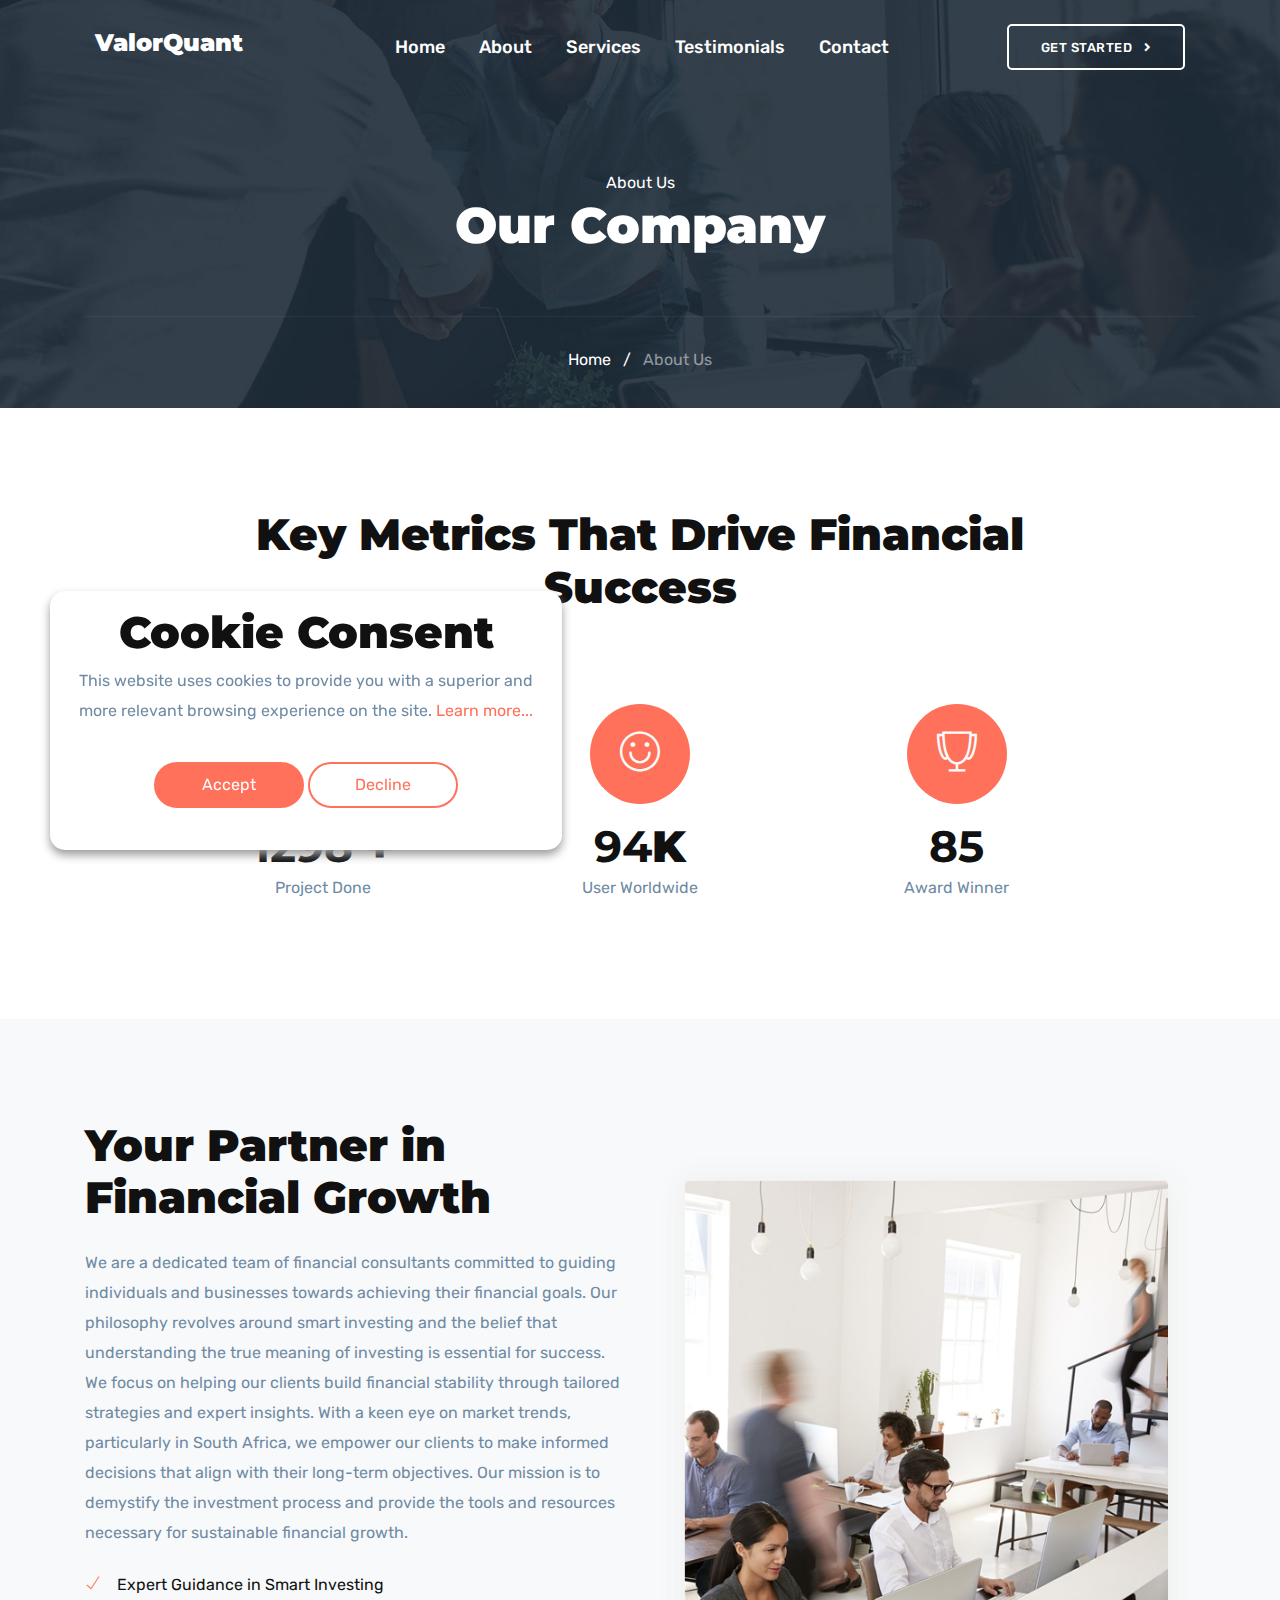
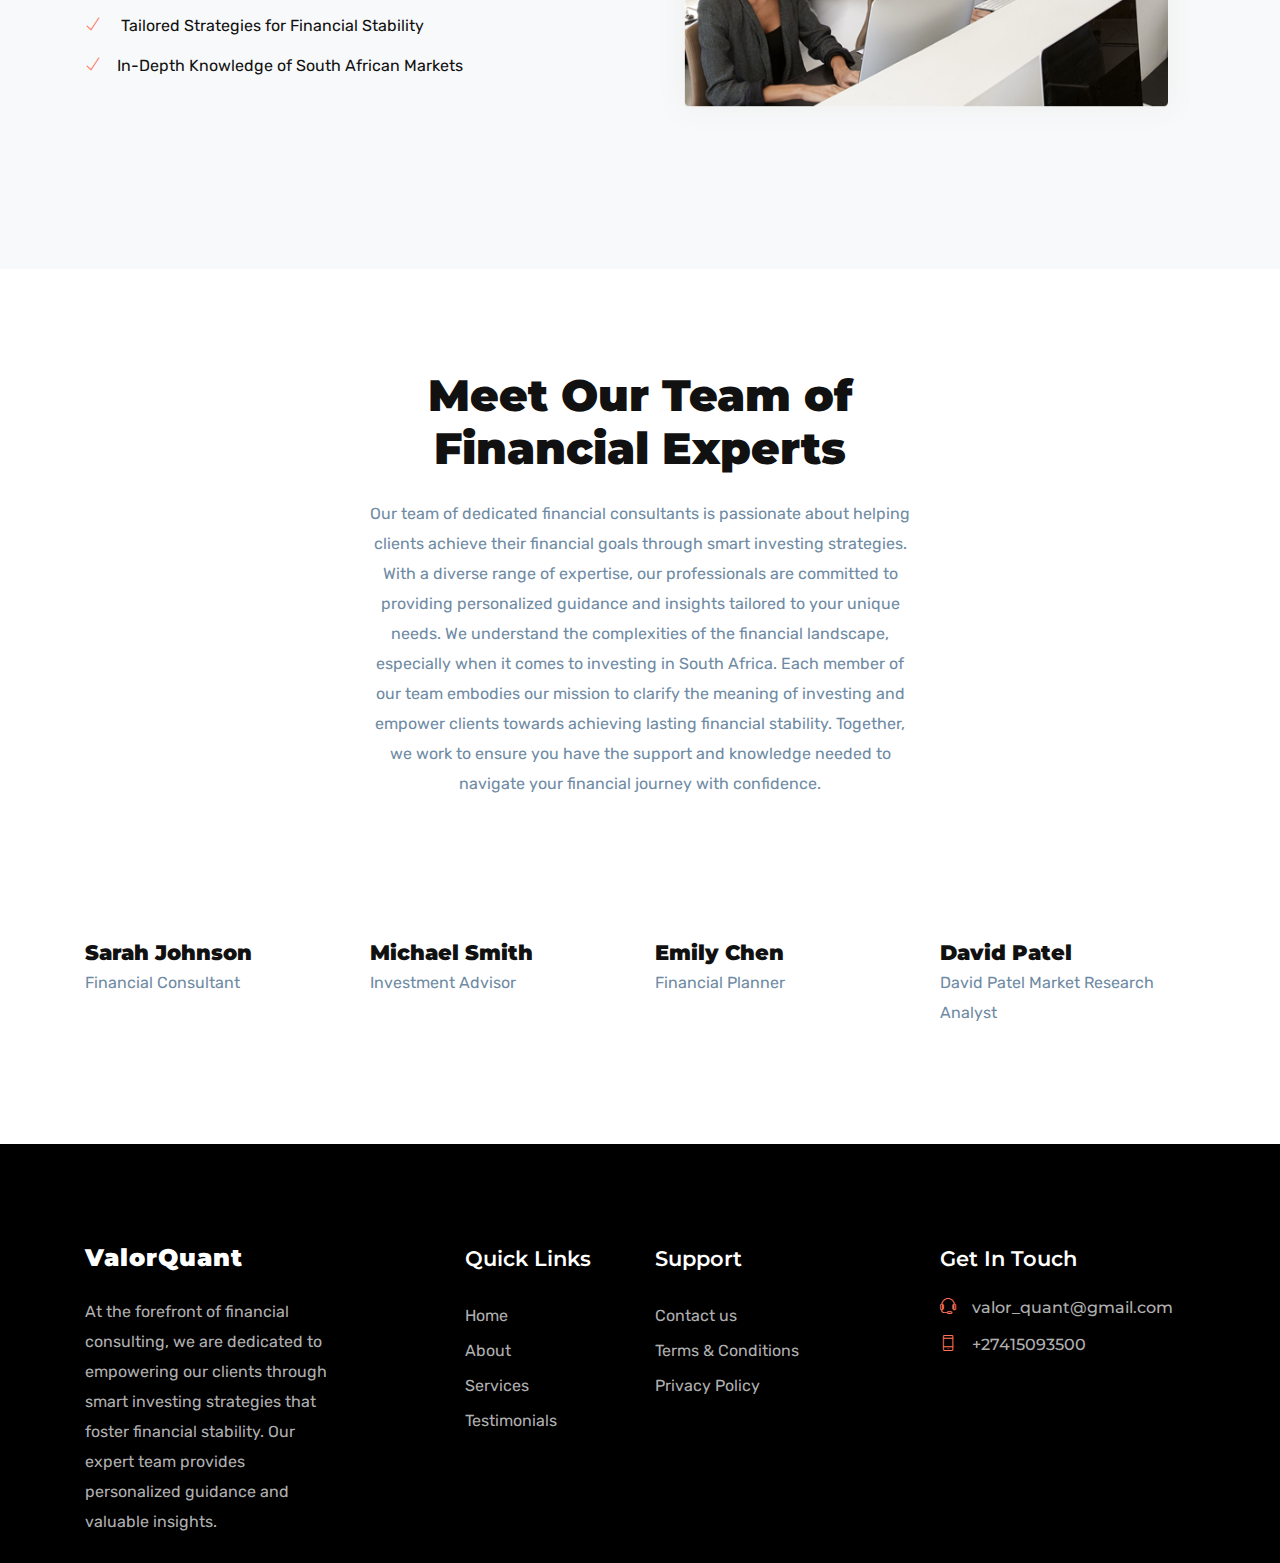
==== about.html @ 730ebcf9 "WIP" ====
<!DOCTYPE html>

<html lang="zxx">
    <head>
        <meta http-equiv="Content-Type" content="text/html; charset=UTF-8" />
        <meta
            name="description"
            content="Orbitor,business,company,agency,modern,bootstrap4,tech,software"
        />
        <meta name="author" content="themefisher.com" />

        <!-- theme meta -->
        <meta name="theme-name" content="orbitor" />

        <title>ValorQuant</title>

        <!-- Favicon -->
        <link
            rel="shortcut icon"
            type="image/x-icon"
            href="/images/favicon.ico"
        />

        <!-- bootstrap.min css -->
        <link rel="stylesheet" href="plugins/bootstrap/css/bootstrap.min.css" />
        <!-- Icon Font Css -->
        <link rel="stylesheet" href="plugins/themify/css/themify-icons.css" />
        <link rel="stylesheet" href="plugins/fontawesome/css/all.css" />
        <link
            rel="stylesheet"
            href="plugins/magnific-popup/dist/magnific-popup.css"
        />
        <link rel="stylesheet" href="plugins/modal-video/modal-video.css" />
        <link rel="stylesheet" href="plugins/animate-css/animate.css" />
        <!-- Slick Slider  CSS -->
        <link rel="stylesheet" href="plugins/slick-carousel/slick/slick.css" />
        <link
            rel="stylesheet"
            href="plugins/slick-carousel/slick/slick-theme.css"
        />

        <!-- Main Stylesheet -->
        <link rel="stylesheet" href="css/style.css" />
    </head>

    <body>
        <nav
            class="navbar navbar-expand-lg py-4 navigation header-padding nav-text-white"
            id="navbar"
        >
            <div class="container-fluid">
                <a class="navbar-brand" href="index.html">
                    <h3 class="text-white">ValorQuant</h3>
                </a>

                <button
                    class="navbar-toggler collapsed"
                    type="button"
                    data-toggle="collapse"
                    data-target="#navbarsExample09"
                    aria-controls="navbarsExample09"
                    aria-expanded="false"
                    aria-label="Toggle navigation"
                >
                    <span class="fa fa-bars"></span>
                </button>

                <div
                    class="collapse navbar-collapse text-center"
                    id="navbarsExample09"
                >
                    <ul class="navbar-nav m-auto">
                        <li class="nav-item active">
                            <a class="nav-link" href="index.html"
                                >Home <span class="sr-only">(current)</span></a
                            >
                        </li>
                        <li class="nav-item">
                            <a class="nav-link" href="about.html">About</a>
                        </li>
                        <li class="nav-item">
                            <a class="nav-link" href="service.html">Services</a>
                        </li>

                        <li class="nav-item">
                            <a class="nav-link" href="testimonials.html"
                                >Testimonials</a
                            >
                        </li>
                        <li class="nav-item">
                            <a class="nav-link" href="contact.html">Contact</a>
                        </li>
                    </ul>

                    <a
                        href="about.html"
                        class="btn btn-solid-white d-none d-lg-block"
                        >Get Started <i class="fa fa-angle-right ml-2"></i
                    ></a>
                </div>
            </div>
        </nav>
        <section class="page-title bg-1">
            <div class="container">
                <div class="row">
                    <div class="col-md-12">
                        <div class="block text-center">
                            <span class="text-white">About Us</span>
                            <h1 class="text-capitalize mb-5 text-lg">
                                Our Company
                            </h1>

                            <ul class="list-inline breadcumb-nav">
                                <li class="list-inline-item">
                                    <a href="index.html" class="text-white"
                                        >Home</a
                                    >
                                </li>
                                <li class="list-inline-item">
                                    <span class="text-white">/</span>
                                </li>
                                <li class="list-inline-item">
                                    <a href="#" class="text-white-50"
                                        >About Us</a
                                    >
                                </li>
                            </ul>
                        </div>
                    </div>
                </div>
            </div>
        </section>

        <section class="section">
            <div class="container">
                <div class="row justify-content-center">
                    <div class="col-lg-10">
                        <div class="heading text-center">
                            <h2>Key Metrics That Drive Financial Success</h2>
                        </div>

                        <div class="row">
                            <div class="col-lg-4 col-md-4 col-sm-6">
                                <div
                                    class="counter-item counter--style text-center mb-5 mb-lg-0"
                                >
                                    <i class="ti-thumb-up"></i>
                                    <h2 class="mb-0 mt-3">
                                        <span
                                            class="counter-stat font-weight-bold"
                                            >1730</span
                                        >
                                        +
                                    </h2>
                                    <p>Project Done</p>
                                </div>
                            </div>
                            <div class="col-lg-4 col-md-4 col-sm-6">
                                <div
                                    class="counter-item counter--style text-center mb-5 mb-lg-0"
                                >
                                    <i class="ti-face-smile"></i>
                                    <h2 class="mb-0 mt-3">
                                        <span
                                            class="counter-stat font-weight-bold"
                                            >125 </span
                                        >K
                                    </h2>
                                    <p>User Worldwide</p>
                                </div>
                            </div>
                            <div class="col-lg-4 col-md-4 col-sm-6">
                                <div
                                    class="counter-item counter--style text-center"
                                >
                                    <i class="ti-cup"></i>
                                    <h2 class="mb-0 mt-3">
                                        <span
                                            class="counter-stat font-weight-bold"
                                            >114</span
                                        >
                                    </h2>
                                    <p>Award Winner</p>
                                </div>
                            </div>
                        </div>
                    </div>
                </div>
            </div>
        </section>

        <section class="video-block section bg-light">
            <div class="container">
                <div class="row align-items-center">
                    <div class="col-lg-6">
                        <div class="heading feature-list">
                            <h2 class="mb-4">
                                Your Partner in Financial Growth
                            </h2>
                            <p>
                                We are a dedicated team of financial consultants
                                committed to guiding individuals and businesses
                                towards achieving their financial goals. Our
                                philosophy revolves around smart investing and
                                the belief that understanding the true meaning
                                of investing is essential for success. We focus
                                on helping our clients build financial stability
                                through tailored strategies and expert insights.
                                With a keen eye on market trends, particularly
                                in South Africa, we empower our clients to make
                                informed decisions that align with their
                                long-term objectives. Our mission is to
                                demystify the investment process and provide the
                                tools and resources necessary for sustainable
                                financial growth.
                            </p>

                            <ul class="list-unstyled mt-4 mb-5">
                                <li>
                                    <i class="ti-check mr-3"></i>Expert Guidance
                                    in Smart Investing
                                </li>
                                <li>
                                    <i class="ti-check mr-3"></i> Tailored
                                    Strategies for Financial Stability
                                </li>
                                <li>
                                    <i class="ti-check mr-3"></i>In-Depth
                                    Knowledge of South African Markets
                                </li>
                            </ul>
                        </div>
                    </div>

                    <div class="col-lg-6">
                        <div class="video-img">
                            <img
                                src="images/about/img-34.png"
                                alt=""
                                class="img-fluid"
                            />
                        </div>
                    </div>
                </div>
            </div>
        </section>

        <section class="section team">
            <div class="container">
                <div class="row justify-content-center">
                    <div class="col-lg-6">
                        <div class="heading text-center mb-50">
                            <h2 class="mb-4">
                                Meet Our Team of Financial Experts
                            </h2>
                            <p>
                                Our team of dedicated financial consultants is
                                passionate about helping clients achieve their
                                financial goals through smart investing
                                strategies. With a diverse range of expertise,
                                our professionals are committed to providing
                                personalized guidance and insights tailored to
                                your unique needs. We understand the
                                complexities of the financial landscape,
                                especially when it comes to investing in South
                                Africa. Each member of our team embodies our
                                mission to clarify the meaning of investing and
                                empower clients towards achieving lasting
                                financial stability. Together, we work to ensure
                                you have the support and knowledge needed to
                                navigate your financial journey with confidence.
                            </p>
                        </div>
                    </div>
                </div>

                <div class="row">
                    <div class="col-lg-3 col-md-6 col-sm-6">
                        <div class="team-block mb-5 mb-lg-0">
                            <img
                                src="images/team/1.jpg"
                                alt=""
                                class="img-fluid w-100"
                            />

                            <h4 class="mt-4 mb-0">Sarah Johnson</h4>
                            <p>Financial Consultant</p>
                        </div>
                    </div>

                    <div class="col-lg-3 col-md-6 col-sm-6">
                        <div class="team-block mb-5 mb-lg-0">
                            <img
                                src="images/team/2.jpg"
                                alt=""
                                class="img-fluid w-100"
                            />

                            <h4 class="mt-4 mb-0">Michael Smith</h4>
                            <p>Investment Advisor</p>
                        </div>
                    </div>

                    <div class="col-lg-3 col-md-6 col-sm-6">
                        <div class="team-block mb-5 mb-lg-0">
                            <img
                                src="images/team/3.jpg"
                                alt=""
                                class="img-fluid w-100"
                            />

                            <h4 class="mt-4 mb-0">Emily Chen</h4>
                            <p>Financial Planner</p>
                        </div>
                    </div>
                    <div class="col-lg-3 col-md-6 col-sm-6">
                        <div class="team-block">
                            <img
                                src="images/team/4.jpg"
                                alt=""
                                class="img-fluid w-100"
                            />

                            <h4 class="mt-4 mb-0">David Patel</h4>
                            <p>David Patel Market Research Analyst</p>
                        </div>
                    </div>
                </div>
            </div>
        </section>

        <!-- footer Start -->
        <footer class="footer section">
            <div class="container">
                <div class="row">
                    <div class="col-lg-3 mr-auto col-sm-6">
                        <div class="widget mb-5 mb-lg-0">
                            <div class="logo mb-4">
                                <h3>ValorQuant</h3>
                            </div>
                            <p>
                                At the forefront of financial consulting, we are
                                dedicated to empowering our clients through
                                smart investing strategies that foster financial
                                stability. Our expert team provides personalized
                                guidance and valuable insights.
                            </p>
                        </div>
                    </div>
                    <div class="col-lg-2 col-md-6 col-sm-6">
                        <div class="widget mb-5 mb-lg-0">
                            <h4 class="text-capitalize mb-4">Quick Links</h4>

                            <ul class="list-unstyled footer-menu lh-35">
                                <li><a href="index.html">Home</a></li>
                                <li><a href="about.html">About</a></li>
                                <li><a href="service.html">Services</a></li>
                                <li>
                                    <a href="testimonials.html"
                                        >Testimonials
                                    </a>
                                </li>
                            </ul>
                        </div>
                    </div>
                    <div class="col-lg-3 col-md-6 col-sm-6">
                        <div class="widget mb-5 mb-lg-0">
                            <h4 class="text-capitalize mb-4">Support</h4>

                            <ul class="list-unstyled footer-menu lh-35">
                                <li>
                                    <a href="contact.html">Contact us</a>
                                </li>
                                <li>
                                    <a href="terms-of-use.html"
                                        >Terms & Conditions</a
                                    >
                                </li>
                                <li>
                                    <a href="privacy-policy.html"
                                        >Privacy Policy</a
                                    >
                                </li>
                            </ul>
                        </div>
                    </div>
                    <div class="col-lg-3 col-md-6 col-sm-6">
                        <div class="widget widget-contact mb-5 mb-lg-0">
                            <h4 class="text-capitalize mb-4">Get in Touch</h4>
                            <h6>
                                <a href="tel:+23-345-67890">
                                    <i class="ti-headphone-alt mr-3"></i
                                    >valor_quant@gmail.com</a
                                >
                            </h6>
                            <h6>
                                <a href="mailto:support@gmail.com">
                                    <i class="ti-mobile mr-3"></i
                                    >+27415093500</a
                                >
                            </h6>
                        </div>
                    </div>
                </div>
            </div>
        </footer>

        <!-- 
Essential Scripts
=====================================-->

        <!-- Cookie banner -->
        <div class="cookie-wrapper show">
            <div>
                <i class="bx bx-cookie"></i>
                <h2 style="text-align: center">Cookie Consent</h2>
            </div>

            <div class="data">
                <p>
                    This website uses cookies to provide you with a superior and
                    more relevant browsing experience on the site.
                    <a href="#">Learn more...</a>
                </p>
            </div>

            <div class="buttons">
                <button class="cookie-button" id="acceptBtn">Accept</button>
                <button class="cookie-button" id="declineBtn">Decline</button>
            </div>
        </div>
        <!-- End Cookie banner -->

        <!-- Main jQuery -->
        <script src="plugins/jquery/jquery.js"></script>
        <script src="js/contact.js"></script>
        <!-- Bootstrap 4.3.2 -->
        <script src="plugins/bootstrap/js/popper.js"></script>
        <script src="plugins/bootstrap/js/bootstrap.min.js"></script>
        <!--  Magnific Popup-->
        <script src="plugins/magnific-popup/dist/jquery.magnific-popup.min.js"></script>
        <!-- Slick Slider -->
        <script src="plugins/slick-carousel/slick/slick.min.js"></script>
        <!-- Counterup -->
        <script src="plugins/counterup/jquery.waypoints.min.js"></script>
        <script src="plugins/counterup/jquery.counterup.min.js"></script>

        <script src="plugins/modal-video/modal-video.js"></script>

        <script src="js/script.js"></script>
        <script src="js/cookiebanner.js"></script>
    </body>
</html>
---- plugins/themify/css/themify-icons.css ----
@font-face {
	font-family: 'themify';
	src:url('../fonts/themify.eot');
	src:url('../fonts/themify.eot?#iefix') format('embedded-opentype'),
		url('../fonts/themify.woff') format('woff'),
		url('../fonts/themify.ttf') format('truetype'),
		url('../fonts/themify.svg') format('svg');
	font-weight: normal;
	font-style: normal;
}

[class^="ti-"], [class*=" ti-"] {
	font-family: 'themify';
	speak: none;
	font-style: normal;
	font-weight: normal;
	font-variant: normal;
	text-transform: none;
	line-height: 1;

	/* Better Font Rendering =========== */
	-webkit-font-smoothing: antialiased;
	-moz-osx-font-smoothing: grayscale;
}

.ti-wand:before {
	content: "\e600";
}
.ti-volume:before {
	content: "\e601";
}
.ti-user:before {
	content: "\e602";
}
.ti-unlock:before {
	content: "\e603";
}
.ti-unlink:before {
	content: "\e604";
}
.ti-trash:before {
	content: "\e605";
}
.ti-thought:before {
	content: "\e606";
}
.ti-target:before {
	content: "\e607";
}
.ti-tag:before {
	content: "\e608";
}
.ti-tablet:before {
	content: "\e609";
}
.ti-star:before {
	content: "\e60a";
}
.ti-spray:before {
	content: "\e60b";
}
.ti-signal:before {
	content: "\e60c";
}
.ti-shopping-cart:before {
	content: "\e60d";
}
.ti-shopping-cart-full:before {
	content: "\e60e";
}
.ti-settings:before {
	content: "\e60f";
}
.ti-search:before {
	content: "\e610";
}
.ti-zoom-in:before {
	content: "\e611";
}
.ti-zoom-out:before {
	content: "\e612";
}
.ti-cut:before {
	content: "\e613";
}
.ti-ruler:before {
	content: "\e614";
}
.ti-ruler-pencil:before {
	content: "\e615";
}
.ti-ruler-alt:before {
	content: "\e616";
}
.ti-bookmark:before {
	content: "\e617";
}
.ti-bookmark-alt:before {
	content: "\e618";
}
.ti-reload:before {
	content: "\e619";
}
.ti-plus:before {
	content: "\e61a";
}
.ti-pin:before {
	content: "\e61b";
}
.ti-pencil:before {
	content: "\e61c";
}
.ti-pencil-alt:before {
	content: "\e61d";
}
.ti-paint-roller:before {
	content: "\e61e";
}
.ti-paint-bucket:before {
	content: "\e61f";
}
.ti-na:before {
	content: "\e620";
}
.ti-mobile:before {
	content: "\e621";
}
.ti-minus:before {
	content: "\e622";
}
.ti-medall:before {
	content: "\e623";
}
.ti-medall-alt:before {
	content: "\e624";
}
.ti-marker:before {
	content: "\e625";
}
.ti-marker-alt:before {
	content: "\e626";
}
.ti-arrow-up:before {
	content: "\e627";
}
.ti-arrow-right:before {
	content: "\e628";
}
.ti-arrow-left:before {
	content: "\e629";
}
.ti-arrow-down:before {
	content: "\e62a";
}
.ti-lock:before {
	content: "\e62b";
}
.ti-location-arrow:before {
	content: "\e62c";
}
.ti-link:before {
	content: "\e62d";
}
.ti-layout:before {
	content: "\e62e";
}
.ti-layers:before {
	content: "\e62f";
}
.ti-layers-alt:before {
	content: "\e630";
}
.ti-key:before {
	content: "\e631";
}
.ti-import:before {
	content: "\e632";
}
.ti-image:before {
	content: "\e633";
}
.ti-heart:before {
	content: "\e634";
}
.ti-heart-broken:before {
	content: "\e635";
}
.ti-hand-stop:before {
	content: "\e636";
}
.ti-hand-open:before {
	content: "\e637";
}
.ti-hand-drag:before {
	content: "\e638";
}
.ti-folder:before {
	content: "\e639";
}
.ti-flag:before {
	content: "\e63a";
}
.ti-flag-alt:before {
	content: "\e63b";
}
.ti-flag-alt-2:before {
	content: "\e63c";
}
.ti-eye:before {
	content: "\e63d";
}
.ti-export:before {
	content: "\e63e";
}
.ti-exchange-vertical:before {
	content: "\e63f";
}
.ti-desktop:before {
	content: "\e640";
}
.ti-cup:before {
	content: "\e641";
}
.ti-crown:before {
	content: "\e642";
}
.ti-comments:before {
	content: "\e643";
}
.ti-comment:before {
	content: "\e644";
}
.ti-comment-alt:before {
	content: "\e645";
}
.ti-close:before {
	content: "\e646";
}
.ti-clip:before {
	content: "\e647";
}
.ti-angle-up:before {
	content: "\e648";
}
.ti-angle-right:before {
	content: "\e649";
}
.ti-angle-left:before {
	content: "\e64a";
}
.ti-angle-down:before {
	content: "\e64b";
}
.ti-check:before {
	content: "\e64c";
}
.ti-check-box:before {
	content: "\e64d";
}
.ti-camera:before {
	content: "\e64e";
}
.ti-announcement:before {
	content: "\e64f";
}
.ti-brush:before {
	content: "\e650";
}
.ti-briefcase:before {
	content: "\e651";
}
.ti-bolt:before {
	content: "\e652";
}
.ti-bolt-alt:before {
	content: "\e653";
}
.ti-blackboard:before {
	content: "\e654";
}
.ti-bag:before {
	content: "\e655";
}
.ti-move:before {
	content: "\e656";
}
.ti-arrows-vertical:before {
	content: "\e657";
}
.ti-arrows-horizontal:before {
	content: "\e658";
}
.ti-fullscreen:before {
	content: "\e659";
}
.ti-arrow-top-right:before {
	content: "\e65a";
}
.ti-arrow-top-left:before {
	content: "\e65b";
}
.ti-arrow-circle-up:before {
	content: "\e65c";
}
.ti-arrow-circle-right:before {
	content: "\e65d";
}
.ti-arrow-circle-left:before {
	content: "\e65e";
}
.ti-arrow-circle-down:before {
	content: "\e65f";
}
.ti-angle-double-up:before {
	content: "\e660";
}
.ti-angle-double-right:before {
	content: "\e661";
}
.ti-angle-double-left:before {
	content: "\e662";
}
.ti-angle-double-down:before {
	content: "\e663";
}
.ti-zip:before {
	content: "\e664";
}
.ti-world:before {
	content: "\e665";
}
.ti-wheelchair:before {
	content: "\e666";
}
.ti-view-list:before {
	content: "\e667";
}
.ti-view-list-alt:before {
	content: "\e668";
}
.ti-view-grid:before {
	content: "\e669";
}
.ti-uppercase:before {
	content: "\e66a";
}
.ti-upload:before {
	content: "\e66b";
}
.ti-underline:before {
	content: "\e66c";
}
.ti-truck:before {
	content: "\e66d";
}
.ti-timer:before {
	content: "\e66e";
}
.ti-ticket:before {
	content: "\e66f";
}
.ti-thumb-up:before {
	content: "\e670";
}
.ti-thumb-down:before {
	content: "\e671";
}
.ti-text:before {
	content: "\e672";
}
.ti-stats-up:before {
	content: "\e673";
}
.ti-stats-down:before {
	content: "\e674";
}
.ti-split-v:before {
	content: "\e675";
}
.ti-split-h:before {
	content: "\e676";
}
.ti-smallcap:before {
	content: "\e677";
}
.ti-shine:before {
	content: "\e678";
}
.ti-shift-right:before {
	content: "\e679";
}
.ti-shift-left:before {
	content: "\e67a";
}
.ti-shield:before {
	content: "\e67b";
}
.ti-notepad:before {
	content: "\e67c";
}
.ti-server:before {
	content: "\e67d";
}
.ti-quote-right:before {
	content: "\e67e";
}
.ti-quote-left:before {
	content: "\e67f";
}
.ti-pulse:before {
	content: "\e680";
}
.ti-printer:before {
	content: "\e681";
}
.ti-power-off:before {
	content: "\e682";
}
.ti-plug:before {
	content: "\e683";
}
.ti-pie-chart:before {
	content: "\e684";
}
.ti-paragraph:before {
	content: "\e685";
}
.ti-panel:before {
	content: "\e686";
}
.ti-package:before {
	content: "\e687";
}
.ti-music:before {
	content: "\e688";
}
.ti-music-alt:before {
	content: "\e689";
}
.ti-mouse:before {
	content: "\e68a";
}
.ti-mouse-alt:before {
	content: "\e68b";
}
.ti-money:before {
	content: "\e68c";
}
.ti-microphone:before {
	content: "\e68d";
}
.ti-menu:before {
	content: "\e68e";
}
.ti-menu-alt:before {
	content: "\e68f";
}
.ti-map:before {
	content: "\e690";
}
.ti-map-alt:before {
	content: "\e691";
}
.ti-loop:before {
	content: "\e692";
}
.ti-location-pin:before {
	content: "\e693";
}
.ti-list:before {
	content: "\e694";
}
.ti-light-bulb:before {
	content: "\e695";
}
.ti-Italic:before {
	content: "\e696";
}
.ti-info:before {
	content: "\e697";
}
.ti-infinite:before {
	content: "\e698";
}
.ti-id-badge:before {
	content: "\e699";
}
.ti-hummer:before {
	content: "\e69a";
}
.ti-home:before {
	content: "\e69b";
}
.ti-help:before {
	content: "\e69c";
}
.ti-headphone:before {
	content: "\e69d";
}
.ti-harddrives:before {
	content: "\e69e";
}
.ti-harddrive:before {
	content: "\e69f";
}
.ti-gift:before {
	content: "\e6a0";
}
.ti-game:before {
	content: "\e6a1";
}
.ti-filter:before {
	content: "\e6a2";
}
.ti-files:before {
	content: "\e6a3";
}
.ti-file:before {
	content: "\e6a4";
}
.ti-eraser:before {
	content: "\e6a5";
}
.ti-envelope:before {
	content: "\e6a6";
}
.ti-download:before {
	content: "\e6a7";
}
.ti-direction:before {
	content: "\e6a8";
}
.ti-direction-alt:before {
	content: "\e6a9";
}
.ti-dashboard:before {
	content: "\e6aa";
}
.ti-control-stop:before {
	content: "\e6ab";
}
.ti-control-shuffle:before {
	content: "\e6ac";
}
.ti-control-play:before {
	content: "\e6ad";
}
.ti-control-pause:before {
	content: "\e6ae";
}
.ti-control-forward:before {
	content: "\e6af";
}
.ti-control-backward:before {
	content: "\e6b0";
}
.ti-cloud:before {
	content: "\e6b1";
}
.ti-cloud-up:before {
	content: "\e6b2";
}
.ti-cloud-down:before {
	content: "\e6b3";
}
.ti-clipboard:before {
	content: "\e6b4";
}
.ti-car:before {
	content: "\e6b5";
}
.ti-calendar:before {
	content: "\e6b6";
}
.ti-book:before {
	content: "\e6b7";
}
.ti-bell:before {
	content: "\e6b8";
}
.ti-basketball:before {
	content: "\e6b9";
}
.ti-bar-chart:before {
	content: "\e6ba";
}
.ti-bar-chart-alt:before {
	content: "\e6bb";
}
.ti-back-right:before {
	content: "\e6bc";
}
.ti-back-left:before {
	content: "\e6bd";
}
.ti-arrows-corner:before {
	content: "\e6be";
}
.ti-archive:before {
	content: "\e6bf";
}
.ti-anchor:before {
	content: "\e6c0";
}
.ti-align-right:before {
	content: "\e6c1";
}
.ti-align-left:before {
	content: "\e6c2";
}
.ti-align-justify:before {
	content: "\e6c3";
}
.ti-align-center:before {
	content: "\e6c4";
}
.ti-alert:before {
	content: "\e6c5";
}
.ti-alarm-clock:before {
	content: "\e6c6";
}
.ti-agenda:before {
	content: "\e6c7";
}
.ti-write:before {
	content: "\e6c8";
}
.ti-window:before {
	content: "\e6c9";
}
.ti-widgetized:before {
	content: "\e6ca";
}
.ti-widget:before {
	content: "\e6cb";
}
.ti-widget-alt:before {
	content: "\e6cc";
}
.ti-wallet:before {
	content: "\e6cd";
}
.ti-video-clapper:before {
	content: "\e6ce";
}
.ti-video-camera:before {
	content: "\e6cf";
}
.ti-vector:before {
	content: "\e6d0";
}
.ti-themify-logo:before {
	content: "\e6d1";
}
.ti-themify-favicon:before {
	content: "\e6d2";
}
.ti-themify-favicon-alt:before {
	content: "\e6d3";
}
.ti-support:before {
	content: "\e6d4";
}
.ti-stamp:before {
	content: "\e6d5";
}
.ti-split-v-alt:before {
	content: "\e6d6";
}
.ti-slice:before {
	content: "\e6d7";
}
.ti-shortcode:before {
	content: "\e6d8";
}
.ti-shift-right-alt:before {
	content: "\e6d9";
}
.ti-shift-left-alt:before {
	content: "\e6da";
}
.ti-ruler-alt-2:before {
	content: "\e6db";
}
.ti-receipt:before {
	content: "\e6dc";
}
.ti-pin2:before {
	content: "\e6dd";
}
.ti-pin-alt:before {
	content: "\e6de";
}
.ti-pencil-alt2:before {
	content: "\e6df";
}
.ti-palette:before {
	content: "\e6e0";
}
.ti-more:before {
	content: "\e6e1";
}
.ti-more-alt:before {
	content: "\e6e2";
}
.ti-microphone-alt:before {
	content: "\e6e3";
}
.ti-magnet:before {
	content: "\e6e4";
}
.ti-line-double:before {
	content: "\e6e5";
}
.ti-line-dotted:before {
	content: "\e6e6";
}
.ti-line-dashed:before {
	content: "\e6e7";
}
.ti-layout-width-full:before {
	content: "\e6e8";
}
.ti-layout-width-default:before {
	content: "\e6e9";
}
.ti-layout-width-default-alt:before {
	content: "\e6ea";
}
.ti-layout-tab:before {
	content: "\e6eb";
}
.ti-layout-tab-window:before {
	content: "\e6ec";
}
.ti-layout-tab-v:before {
	content: "\e6ed";
}
.ti-layout-tab-min:before {
	content: "\e6ee";
}
.ti-layout-slider:before {
	content: "\e6ef";
}
.ti-layout-slider-alt:before {
	content: "\e6f0";
}
.ti-layout-sidebar-right:before {
	content: "\e6f1";
}
.ti-layout-sidebar-none:before {
	content: "\e6f2";
}
.ti-layout-sidebar-left:before {
	content: "\e6f3";
}
.ti-layout-placeholder:before {
	content: "\e6f4";
}
.ti-layout-menu:before {
	content: "\e6f5";
}
.ti-layout-menu-v:before {
	content: "\e6f6";
}
.ti-layout-menu-separated:before {
	content: "\e6f7";
}
.ti-layout-menu-full:before {
	content: "\e6f8";
}
.ti-layout-media-right-alt:before {
	content: "\e6f9";
}
.ti-layout-media-right:before {
	content: "\e6fa";
}
.ti-layout-media-overlay:before {
	content: "\e6fb";
}
.ti-layout-media-overlay-alt:before {
	content: "\e6fc";
}
.ti-layout-media-overlay-alt-2:before {
	content: "\e6fd";
}
.ti-layout-media-left-alt:before {
	content: "\e6fe";
}
.ti-layout-media-left:before {
	content: "\e6ff";
}
.ti-layout-media-center-alt:before {
	content: "\e700";
}
.ti-layout-media-center:before {
	content: "\e701";
}
.ti-layout-list-thumb:before {
	content: "\e702";
}
.ti-layout-list-thumb-alt:before {
	content: "\e703";
}
.ti-layout-list-post:before {
	content: "\e704";
}
.ti-layout-list-large-image:before {
	content: "\e705";
}
.ti-layout-line-solid:before {
	content: "\e706";
}
.ti-layout-grid4:before {
	content: "\e707";
}
.ti-layout-grid3:before {
	content: "\e708";
}
.ti-layout-grid2:before {
	content: "\e709";
}
.ti-layout-grid2-thumb:before {
	content: "\e70a";
}
.ti-layout-cta-right:before {
	content: "\e70b";
}
.ti-layout-cta-left:before {
	content: "\e70c";
}
.ti-layout-cta-center:before {
	content: "\e70d";
}
.ti-layout-cta-btn-right:before {
	content: "\e70e";
}
.ti-layout-cta-btn-left:before {
	content: "\e70f";
}
.ti-layout-column4:before {
	content: "\e710";
}
.ti-layout-column3:before {
	content: "\e711";
}
.ti-layout-column2:before {
	content: "\e712";
}
.ti-layout-accordion-separated:before {
	content: "\e713";
}
.ti-layout-accordion-merged:before {
	content: "\e714";
}
.ti-layout-accordion-list:before {
	content: "\e715";
}
.ti-ink-pen:before {
	content: "\e716";
}
.ti-info-alt:before {
	content: "\e717";
}
.ti-help-alt:before {
	content: "\e718";
}
.ti-headphone-alt:before {
	content: "\e719";
}
.ti-hand-point-up:before {
	content: "\e71a";
}
.ti-hand-point-right:before {
	content: "\e71b";
}
.ti-hand-point-left:before {
	content: "\e71c";
}
.ti-hand-point-down:before {
	content: "\e71d";
}
.ti-gallery:before {
	content: "\e71e";
}
.ti-face-smile:before {
	content: "\e71f";
}
.ti-face-sad:before {
	content: "\e720";
}
.ti-credit-card:before {
	content: "\e721";
}
.ti-control-skip-forward:before {
	content: "\e722";
}
.ti-control-skip-backward:before {
	content: "\e723";
}
.ti-control-record:before {
	content: "\e724";
}
.ti-control-eject:before {
	content: "\e725";
}
.ti-comments-smiley:before {
	content: "\e726";
}
.ti-brush-alt:before {
	content: "\e727";
}
.ti-youtube:before {
	content: "\e728";
}
.ti-vimeo:before {
	content: "\e729";
}
.ti-twitter:before {
	content: "\e72a";
}
.ti-time:before {
	content: "\e72b";
}
.ti-tumblr:before {
	content: "\e72c";
}
.ti-skype:before {
	content: "\e72d";
}
.ti-share:before {
	content: "\e72e";
}
.ti-share-alt:before {
	content: "\e72f";
}
.ti-rocket:before {
	content: "\e730";
}
.ti-pinterest:before {
	content: "\e731";
}
.ti-new-window:before {
	content: "\e732";
}
.ti-microsoft:before {
	content: "\e733";
}
.ti-list-ol:before {
	content: "\e734";
}
.ti-linkedin:before {
	content: "\e735";
}
.ti-layout-sidebar-2:before {
	content: "\e736";
}
.ti-layout-grid4-alt:before {
	content: "\e737";
}
.ti-layout-grid3-alt:before {
	content: "\e738";
}
.ti-layout-grid2-alt:before {
	content: "\e739";
}
.ti-layout-column4-alt:before {
	content: "\e73a";
}
.ti-layout-column3-alt:before {
	content: "\e73b";
}
.ti-layout-column2-alt:before {
	content: "\e73c";
}
.ti-instagram:before {
	content: "\e73d";
}
.ti-google:before {
	content: "\e73e";
}
.ti-github:before {
	content: "\e73f";
}
.ti-flickr:before {
	content: "\e740";
}
.ti-facebook:before {
	content: "\e741";
}
.ti-dropbox:before {
	content: "\e742";
}
.ti-dribbble:before {
	content: "\e743";
}
.ti-apple:before {
	content: "\e744";
}
.ti-android:before {
	content: "\e745";
}
.ti-save:before {
	content: "\e746";
}
.ti-save-alt:before {
	content: "\e747";
}
.ti-yahoo:before {
	content: "\e748";
}
.ti-wordpress:before {
	content: "\e749";
}
.ti-vimeo-alt:before {
	content: "\e74a";
}
.ti-twitter-alt:before {
	content: "\e74b";
}
.ti-tumblr-alt:before {
	content: "\e74c";
}
.ti-trello:before {
	content: "\e74d";
}
.ti-stack-overflow:before {
	content: "\e74e";
}
.ti-soundcloud:before {
	content: "\e74f";
}
.ti-sharethis:before {
	content: "\e750";
}
.ti-sharethis-alt:before {
	content: "\e751";
}
.ti-reddit:before {
	content: "\e752";
}
.ti-pinterest-alt:before {
	content: "\e753";
}
.ti-microsoft-alt:before {
	content: "\e754";
}
.ti-linux:before {
	content: "\e755";
}
.ti-jsfiddle:before {
	content: "\e756";
}
.ti-joomla:before {
	content: "\e757";
}
.ti-html5:before {
	content: "\e758";
}
.ti-flickr-alt:before {
	content: "\e759";
}
.ti-email:before {
	content: "\e75a";
}
.ti-drupal:before {
	content: "\e75b";
}
.ti-dropbox-alt:before {
	content: "\e75c";
}
.ti-css3:before {
	content: "\e75d";
}
.ti-rss:before {
	content: "\e75e";
}
.ti-rss-alt:before {
	content: "\e75f";
}
---- plugins/fontawesome/css/all.css ----
.fa,
.fas,
.far,
.fal,
.fab {
  -moz-osx-font-smoothing: grayscale;
  -webkit-font-smoothing: antialiased;
  display: inline-block;
  font-style: normal;
  font-variant: normal;
  text-rendering: auto;
  line-height: 1; }

.fa-lg {
  font-size: 1.33333em;
  line-height: 0.75em;
  vertical-align: -.0667em; }

.fa-xs {
  font-size: .75em; }

.fa-sm {
  font-size: .875em; }

.fa-1x {
  font-size: 1em; }

.fa-2x {
  font-size: 2em; }

.fa-3x {
  font-size: 3em; }

.fa-4x {
  font-size: 4em; }

.fa-5x {
  font-size: 5em; }

.fa-6x {
  font-size: 6em; }

.fa-7x {
  font-size: 7em; }

.fa-8x {
  font-size: 8em; }

.fa-9x {
  font-size: 9em; }

.fa-10x {
  font-size: 10em; }

.fa-fw {
  text-align: center;
  width: 1.25em; }

.fa-ul {
  list-style-type: none;
  margin-left: 2.5em;
  padding-left: 0; }
  .fa-ul > li {
    position: relative; }

.fa-li {
  left: -2em;
  position: absolute;
  text-align: center;
  width: 2em;
  line-height: inherit; }

.fa-border {
  border: solid 0.08em #eee;
  border-radius: .1em;
  padding: .2em .25em .15em; }

.fa-pull-left {
  float: left; }

.fa-pull-right {
  float: right; }

.fa.fa-pull-left,
.fas.fa-pull-left,
.far.fa-pull-left,
.fal.fa-pull-left,
.fab.fa-pull-left {
  margin-right: .3em; }

.fa.fa-pull-right,
.fas.fa-pull-right,
.far.fa-pull-right,
.fal.fa-pull-right,
.fab.fa-pull-right {
  margin-left: .3em; }

.fa-spin {
  -webkit-animation: fa-spin 2s infinite linear;
          animation: fa-spin 2s infinite linear; }

.fa-pulse {
  -webkit-animation: fa-spin 1s infinite steps(8);
          animation: fa-spin 1s infinite steps(8); }

@-webkit-keyframes fa-spin {
  0% {
    -webkit-transform: rotate(0deg);
            transform: rotate(0deg); }
  100% {
    -webkit-transform: rotate(360deg);
            transform: rotate(360deg); } }

@keyframes fa-spin {
  0% {
    -webkit-transform: rotate(0deg);
            transform: rotate(0deg); }
  100% {
    -webkit-transform: rotate(360deg);
            transform: rotate(360deg); } }

.fa-rotate-90 {
  -ms-filter: "progid:DXImageTransform.Microsoft.BasicImage(rotation=1)";
  -webkit-transform: rotate(90deg);
          transform: rotate(90deg); }

.fa-rotate-180 {
  -ms-filter: "progid:DXImageTransform.Microsoft.BasicImage(rotation=2)";
  -webkit-transform: rotate(180deg);
          transform: rotate(180deg); }

.fa-rotate-270 {
  -ms-filter: "progid:DXImageTransform.Microsoft.BasicImage(rotation=3)";
  -webkit-transform: rotate(270deg);
          transform: rotate(270deg); }

.fa-flip-horizontal {
  -ms-filter: "progid:DXImageTransform.Microsoft.BasicImage(rotation=0, mirror=1)";
  -webkit-transform: scale(-1, 1);
          transform: scale(-1, 1); }

.fa-flip-vertical {
  -ms-filter: "progid:DXImageTransform.Microsoft.BasicImage(rotation=2, mirror=1)";
  -webkit-transform: scale(1, -1);
          transform: scale(1, -1); }

.fa-flip-both, .fa-flip-horizontal.fa-flip-vertical {
  -ms-filter: "progid:DXImageTransform.Microsoft.BasicImage(rotation=2, mirror=1)";
  -webkit-transform: scale(-1, -1);
          transform: scale(-1, -1); }

:root .fa-rotate-90,
:root .fa-rotate-180,
:root .fa-rotate-270,
:root .fa-flip-horizontal,
:root .fa-flip-vertical,
:root .fa-flip-both {
  -webkit-filter: none;
          filter: none; }

.fa-stack {
  display: inline-block;
  height: 2em;
  line-height: 2em;
  position: relative;
  vertical-align: middle;
  width: 2.5em; }

.fa-stack-1x,
.fa-stack-2x {
  left: 0;
  position: absolute;
  text-align: center;
  width: 100%; }

.fa-stack-1x {
  line-height: inherit; }

.fa-stack-2x {
  font-size: 2em; }

.fa-inverse {
  color: #fff; }

/* Font Awesome uses the Unicode Private Use Area (PUA) to ensure screen
readers do not read off random characters that represent icons */
.fa-500px:before {
  content: "\f26e"; }

.fa-accessible-icon:before {
  content: "\f368"; }

.fa-accusoft:before {
  content: "\f369"; }

.fa-acquisitions-incorporated:before {
  content: "\f6af"; }

.fa-ad:before {
  content: "\f641"; }

.fa-address-book:before {
  content: "\f2b9"; }

.fa-address-card:before {
  content: "\f2bb"; }

.fa-adjust:before {
  content: "\f042"; }

.fa-adn:before {
  content: "\f170"; }

.fa-adobe:before {
  content: "\f778"; }

.fa-adversal:before {
  content: "\f36a"; }

.fa-affiliatetheme:before {
  content: "\f36b"; }

.fa-air-freshener:before {
  content: "\f5d0"; }

.fa-algolia:before {
  content: "\f36c"; }

.fa-align-center:before {
  content: "\f037"; }

.fa-align-justify:before {
  content: "\f039"; }

.fa-align-left:before {
  content: "\f036"; }

.fa-align-right:before {
  content: "\f038"; }

.fa-alipay:before {
  content: "\f642"; }

.fa-allergies:before {
  content: "\f461"; }

.fa-amazon:before {
  content: "\f270"; }

.fa-amazon-pay:before {
  content: "\f42c"; }

.fa-ambulance:before {
  content: "\f0f9"; }

.fa-american-sign-language-interpreting:before {
  content: "\f2a3"; }

.fa-amilia:before {
  content: "\f36d"; }

.fa-anchor:before {
  content: "\f13d"; }

.fa-android:before {
  content: "\f17b"; }

.fa-angellist:before {
  content: "\f209"; }

.fa-angle-double-down:before {
  content: "\f103"; }

.fa-angle-double-left:before {
  content: "\f100"; }

.fa-angle-double-right:before {
  content: "\f101"; }

.fa-angle-double-up:before {
  content: "\f102"; }

.fa-angle-down:before {
  content: "\f107"; }

.fa-angle-left:before {
  content: "\f104"; }

.fa-angle-right:before {
  content: "\f105"; }

.fa-angle-up:before {
  content: "\f106"; }

.fa-angry:before {
  content: "\f556"; }

.fa-angrycreative:before {
  content: "\f36e"; }

.fa-angular:before {
  content: "\f420"; }

.fa-ankh:before {
  content: "\f644"; }

.fa-app-store:before {
  content: "\f36f"; }

.fa-app-store-ios:before {
  content: "\f370"; }

.fa-apper:before {
  content: "\f371"; }

.fa-apple:before {
  content: "\f179"; }

.fa-apple-alt:before {
  content: "\f5d1"; }

.fa-apple-pay:before {
  content: "\f415"; }

.fa-archive:before {
  content: "\f187"; }

.fa-archway:before {
  content: "\f557"; }

.fa-arrow-alt-circle-down:before {
  content: "\f358"; }

.fa-arrow-alt-circle-left:before {
  content: "\f359"; }

.fa-arrow-alt-circle-right:before {
  content: "\f35a"; }

.fa-arrow-alt-circle-up:before {
  content: "\f35b"; }

.fa-arrow-circle-down:before {
  content: "\f0ab"; }

.fa-arrow-circle-left:before {
  content: "\f0a8"; }

.fa-arrow-circle-right:before {
  content: "\f0a9"; }

.fa-arrow-circle-up:before {
  content: "\f0aa"; }

.fa-arrow-down:before {
  content: "\f063"; }

.fa-arrow-left:before {
  content: "\f060"; }

.fa-arrow-right:before {
  content: "\f061"; }

.fa-arrow-up:before {
  content: "\f062"; }

.fa-arrows-alt:before {
  content: "\f0b2"; }

.fa-arrows-alt-h:before {
  content: "\f337"; }

.fa-arrows-alt-v:before {
  content: "\f338"; }

.fa-artstation:before {
  content: "\f77a"; }

.fa-assistive-listening-systems:before {
  content: "\f2a2"; }

.fa-asterisk:before {
  content: "\f069"; }

.fa-asymmetrik:before {
  content: "\f372"; }

.fa-at:before {
  content: "\f1fa"; }

.fa-atlas:before {
  content: "\f558"; }

.fa-atlassian:before {
  content: "\f77b"; }

.fa-atom:before {
  content: "\f5d2"; }

.fa-audible:before {
  content: "\f373"; }

.fa-audio-description:before {
  content: "\f29e"; }

.fa-autoprefixer:before {
  content: "\f41c"; }

.fa-avianex:before {
  content: "\f374"; }

.fa-aviato:before {
  content: "\f421"; }

.fa-award:before {
  content: "\f559"; }

.fa-aws:before {
  content: "\f375"; }

.fa-baby:before {
  content: "\f77c"; }

.fa-baby-carriage:before {
  content: "\f77d"; }

.fa-backspace:before {
  content: "\f55a"; }

.fa-backward:before {
  content: "\f04a"; }

.fa-bacon:before {
  content: "\f7e5"; }

.fa-balance-scale:before {
  content: "\f24e"; }

.fa-ban:before {
  content: "\f05e"; }

.fa-band-aid:before {
  content: "\f462"; }

.fa-bandcamp:before {
  content: "\f2d5"; }

.fa-barcode:before {
  content: "\f02a"; }

.fa-bars:before {
  content: "\f0c9"; }

.fa-baseball-ball:before {
  content: "\f433"; }

.fa-basketball-ball:before {
  content: "\f434"; }

.fa-bath:before {
  content: "\f2cd"; }

.fa-battery-empty:before {
  content: "\f244"; }

.fa-battery-full:before {
  content: "\f240"; }

.fa-battery-half:before {
  content: "\f242"; }

.fa-battery-quarter:before {
  content: "\f243"; }

.fa-battery-three-quarters:before {
  content: "\f241"; }

.fa-bed:before {
  content: "\f236"; }

.fa-beer:before {
  content: "\f0fc"; }

.fa-behance:before {
  content: "\f1b4"; }

.fa-behance-square:before {
  content: "\f1b5"; }

.fa-bell:before {
  content: "\f0f3"; }

.fa-bell-slash:before {
  content: "\f1f6"; }

.fa-bezier-curve:before {
  content: "\f55b"; }

.fa-bible:before {
  content: "\f647"; }

.fa-bicycle:before {
  content: "\f206"; }

.fa-bimobject:before {
  content: "\f378"; }

.fa-binoculars:before {
  content: "\f1e5"; }

.fa-biohazard:before {
  content: "\f780"; }

.fa-birthday-cake:before {
  content: "\f1fd"; }

.fa-bitbucket:before {
  content: "\f171"; }

.fa-bitcoin:before {
  content: "\f379"; }

.fa-bity:before {
  content: "\f37a"; }

.fa-black-tie:before {
  content: "\f27e"; }

.fa-blackberry:before {
  content: "\f37b"; }

.fa-blender:before {
  content: "\f517"; }

.fa-blender-phone:before {
  content: "\f6b6"; }

.fa-blind:before {
  content: "\f29d"; }

.fa-blog:before {
  content: "\f781"; }

.fa-blogger:before {
  content: "\f37c"; }

.fa-blogger-b:before {
  content: "\f37d"; }

.fa-bluetooth:before {
  content: "\f293"; }

.fa-bluetooth-b:before {
  content: "\f294"; }

.fa-bold:before {
  content: "\f032"; }

.fa-bolt:before {
  content: "\f0e7"; }

.fa-bomb:before {
  content: "\f1e2"; }

.fa-bone:before {
  content: "\f5d7"; }

.fa-bong:before {
  content: "\f55c"; }

.fa-book:before {
  content: "\f02d"; }

.fa-book-dead:before {
  content: "\f6b7"; }

.fa-book-medical:before {
  content: "\f7e6"; }

.fa-book-open:before {
  content: "\f518"; }

.fa-book-reader:before {
  content: "\f5da"; }

.fa-bookmark:before {
  content: "\f02e"; }

.fa-bowling-ball:before {
  content: "\f436"; }

.fa-box:before {
  content: "\f466"; }

.fa-box-open:before {
  content: "\f49e"; }

.fa-boxes:before {
  content: "\f468"; }

.fa-braille:before {
  content: "\f2a1"; }

.fa-brain:before {
  content: "\f5dc"; }

.fa-bread-slice:before {
  content: "\f7ec"; }

.fa-briefcase:before {
  content: "\f0b1"; }

.fa-briefcase-medical:before {
  content: "\f469"; }

.fa-broadcast-tower:before {
  content: "\f519"; }

.fa-broom:before {
  content: "\f51a"; }

.fa-brush:before {
  content: "\f55d"; }

.fa-btc:before {
  content: "\f15a"; }

.fa-bug:before {
  content: "\f188"; }

.fa-building:before {
  content: "\f1ad"; }

.fa-bullhorn:before {
  content: "\f0a1"; }

.fa-bullseye:before {
  content: "\f140"; }

.fa-burn:before {
  content: "\f46a"; }

.fa-buromobelexperte:before {
  content: "\f37f"; }

.fa-bus:before {
  content: "\f207"; }

.fa-bus-alt:before {
  content: "\f55e"; }

.fa-business-time:before {
  content: "\f64a"; }

.fa-buysellads:before {
  content: "\f20d"; }

.fa-calculator:before {
  content: "\f1ec"; }

.fa-calendar:before {
  content: "\f133"; }

.fa-calendar-alt:before {
  content: "\f073"; }

.fa-calendar-check:before {
  content: "\f274"; }

.fa-calendar-day:before {
  content: "\f783"; }

.fa-calendar-minus:before {
  content: "\f272"; }

.fa-calendar-plus:before {
  content: "\f271"; }

.fa-calendar-times:before {
  content: "\f273"; }

.fa-calendar-week:before {
  content: "\f784"; }

.fa-camera:before {
  content: "\f030"; }

.fa-camera-retro:before {
  content: "\f083"; }

.fa-campground:before {
  content: "\f6bb"; }

.fa-canadian-maple-leaf:before {
  content: "\f785"; }

.fa-candy-cane:before {
  content: "\f786"; }

.fa-cannabis:before {
  content: "\f55f"; }

.fa-capsules:before {
  content: "\f46b"; }

.fa-car:before {
  content: "\f1b9"; }

.fa-car-alt:before {
  content: "\f5de"; }

.fa-car-battery:before {
  content: "\f5df"; }

.fa-car-crash:before {
  content: "\f5e1"; }

.fa-car-side:before {
  content: "\f5e4"; }

.fa-caret-down:before {
  content: "\f0d7"; }

.fa-caret-left:before {
  content: "\f0d9"; }

.fa-caret-right:before {
  content: "\f0da"; }

.fa-caret-square-down:before {
  content: "\f150"; }

.fa-caret-square-left:before {
  content: "\f191"; }

.fa-caret-square-right:before {
  content: "\f152"; }

.fa-caret-square-up:before {
  content: "\f151"; }

.fa-caret-up:before {
  content: "\f0d8"; }

.fa-carrot:before {
  content: "\f787"; }

.fa-cart-arrow-down:before {
  content: "\f218"; }

.fa-cart-plus:before {
  content: "\f217"; }

.fa-cash-register:before {
  content: "\f788"; }

.fa-cat:before {
  content: "\f6be"; }

.fa-cc-amazon-pay:before {
  content: "\f42d"; }

.fa-cc-amex:before {
  content: "\f1f3"; }

.fa-cc-apple-pay:before {
  content: "\f416"; }

.fa-cc-diners-club:before {
  content: "\f24c"; }

.fa-cc-discover:before {
  content: "\f1f2"; }

.fa-cc-jcb:before {
  content: "\f24b"; }

.fa-cc-mastercard:before {
  content: "\f1f1"; }

.fa-cc-paypal:before {
  content: "\f1f4"; }

.fa-cc-stripe:before {
  content: "\f1f5"; }

.fa-cc-visa:before {
  content: "\f1f0"; }

.fa-centercode:before {
  content: "\f380"; }

.fa-centos:before {
  content: "\f789"; }

.fa-certificate:before {
  content: "\f0a3"; }

.fa-chair:before {
  content: "\f6c0"; }

.fa-chalkboard:before {
  content: "\f51b"; }

.fa-chalkboard-teacher:before {
  content: "\f51c"; }

.fa-charging-station:before {
  content: "\f5e7"; }

.fa-chart-area:before {
  content: "\f1fe"; }

.fa-chart-bar:before {
  content: "\f080"; }

.fa-chart-line:before {
  content: "\f201"; }

.fa-chart-pie:before {
  content: "\f200"; }

.fa-check:before {
  content: "\f00c"; }

.fa-check-circle:before {
  content: "\f058"; }

.fa-check-double:before {
  content: "\f560"; }

.fa-check-square:before {
  content: "\f14a"; }

.fa-cheese:before {
  content: "\f7ef"; }

.fa-chess:before {
  content: "\f439"; }

.fa-chess-bishop:before {
  content: "\f43a"; }

.fa-chess-board:before {
  content: "\f43c"; }

.fa-chess-king:before {
  content: "\f43f"; }

.fa-chess-knight:before {
  content: "\f441"; }

.fa-chess-pawn:before {
  content: "\f443"; }

.fa-chess-queen:before {
  content: "\f445"; }

.fa-chess-rook:before {
  content: "\f447"; }

.fa-chevron-circle-down:before {
  content: "\f13a"; }

.fa-chevron-circle-left:before {
  content: "\f137"; }

.fa-chevron-circle-right:before {
  content: "\f138"; }

.fa-chevron-circle-up:before {
  content: "\f139"; }

.fa-chevron-down:before {
  content: "\f078"; }

.fa-chevron-left:before {
  content: "\f053"; }

.fa-chevron-right:before {
  content: "\f054"; }

.fa-chevron-up:before {
  content: "\f077"; }

.fa-child:before {
  content: "\f1ae"; }

.fa-chrome:before {
  content: "\f268"; }

.fa-church:before {
  content: "\f51d"; }

.fa-circle:before {
  content: "\f111"; }

.fa-circle-notch:before {
  content: "\f1ce"; }

.fa-city:before {
  content: "\f64f"; }

.fa-clinic-medical:before {
  content: "\f7f2"; }

.fa-clipboard:before {
  content: "\f328"; }

.fa-clipboard-check:before {
  content: "\f46c"; }

.fa-clipboard-list:before {
  content: "\f46d"; }

.fa-clock:before {
  content: "\f017"; }

.fa-clone:before {
  content: "\f24d"; }

.fa-closed-captioning:before {
  content: "\f20a"; }

.fa-cloud:before {
  content: "\f0c2"; }

.fa-cloud-download-alt:before {
  content: "\f381"; }

.fa-cloud-meatball:before {
  content: "\f73b"; }

.fa-cloud-moon:before {
  content: "\f6c3"; }

.fa-cloud-moon-rain:before {
  content: "\f73c"; }

.fa-cloud-rain:before {
  content: "\f73d"; }

.fa-cloud-showers-heavy:before {
  content: "\f740"; }

.fa-cloud-sun:before {
  content: "\f6c4"; }

.fa-cloud-sun-rain:before {
  content: "\f743"; }

.fa-cloud-upload-alt:before {
  content: "\f382"; }

.fa-cloudscale:before {
  content: "\f383"; }

.fa-cloudsmith:before {
  content: "\f384"; }

.fa-cloudversify:before {
  content: "\f385"; }

.fa-cocktail:before {
  content: "\f561"; }

.fa-code:before {
  content: "\f121"; }

.fa-code-branch:before {
  content: "\f126"; }

.fa-codepen:before {
  content: "\f1cb"; }

.fa-codiepie:before {
  content: "\f284"; }

.fa-coffee:before {
  content: "\f0f4"; }

.fa-cog:before {
  content: "\f013"; }

.fa-cogs:before {
  content: "\f085"; }

.fa-coins:before {
  content: "\f51e"; }

.fa-columns:before {
  content: "\f0db"; }

.fa-comment:before {
  content: "\f075"; }

.fa-comment-alt:before {
  content: "\f27a"; }

.fa-comment-dollar:before {
  content: "\f651"; }

.fa-comment-dots:before {
  content: "\f4ad"; }

.fa-comment-medical:before {
  content: "\f7f5"; }

.fa-comment-slash:before {
  content: "\f4b3"; }

.fa-comments:before {
  content: "\f086"; }

.fa-comments-dollar:before {
  content: "\f653"; }

.fa-compact-disc:before {
  content: "\f51f"; }

.fa-compass:before {
  content: "\f14e"; }

.fa-compress:before {
  content: "\f066"; }

.fa-compress-arrows-alt:before {
  content: "\f78c"; }

.fa-concierge-bell:before {
  content: "\f562"; }

.fa-confluence:before {
  content: "\f78d"; }

.fa-connectdevelop:before {
  content: "\f20e"; }

.fa-contao:before {
  content: "\f26d"; }

.fa-cookie:before {
  content: "\f563"; }

.fa-cookie-bite:before {
  content: "\f564"; }

.fa-copy:before {
  content: "\f0c5"; }

.fa-copyright:before {
  content: "\f1f9"; }

.fa-couch:before {
  content: "\f4b8"; }

.fa-cpanel:before {
  content: "\f388"; }

.fa-creative-commons:before {
  content: "\f25e"; }

.fa-creative-commons-by:before {
  content: "\f4e7"; }

.fa-creative-commons-nc:before {
  content: "\f4e8"; }

.fa-creative-commons-nc-eu:before {
  content: "\f4e9"; }

.fa-creative-commons-nc-jp:before {
  content: "\f4ea"; }

.fa-creative-commons-nd:before {
  content: "\f4eb"; }

.fa-creative-commons-pd:before {
  content: "\f4ec"; }

.fa-creative-commons-pd-alt:before {
  content: "\f4ed"; }

.fa-creative-commons-remix:before {
  content: "\f4ee"; }

.fa-creative-commons-sa:before {
  content: "\f4ef"; }

.fa-creative-commons-sampling:before {
  content: "\f4f0"; }

.fa-creative-commons-sampling-plus:before {
  content: "\f4f1"; }

.fa-creative-commons-share:before {
  content: "\f4f2"; }

.fa-creative-commons-zero:before {
  content: "\f4f3"; }

.fa-credit-card:before {
  content: "\f09d"; }

.fa-critical-role:before {
  content: "\f6c9"; }

.fa-crop:before {
  content: "\f125"; }

.fa-crop-alt:before {
  content: "\f565"; }

.fa-cross:before {
  content: "\f654"; }

.fa-crosshairs:before {
  content: "\f05b"; }

.fa-crow:before {
  content: "\f520"; }

.fa-crown:before {
  content: "\f521"; }

.fa-crutch:before {
  content: "\f7f7"; }

.fa-css3:before {
  content: "\f13c"; }

.fa-css3-alt:before {
  content: "\f38b"; }

.fa-cube:before {
  content: "\f1b2"; }

.fa-cubes:before {
  content: "\f1b3"; }

.fa-cut:before {
  content: "\f0c4"; }

.fa-cuttlefish:before {
  content: "\f38c"; }

.fa-d-and-d:before {
  content: "\f38d"; }

.fa-d-and-d-beyond:before {
  content: "\f6ca"; }

.fa-dashcube:before {
  content: "\f210"; }

.fa-database:before {
  content: "\f1c0"; }

.fa-deaf:before {
  content: "\f2a4"; }

.fa-delicious:before {
  content: "\f1a5"; }

.fa-democrat:before {
  content: "\f747"; }

.fa-deploydog:before {
  content: "\f38e"; }

.fa-deskpro:before {
  content: "\f38f"; }

.fa-desktop:before {
  content: "\f108"; }

.fa-dev:before {
  content: "\f6cc"; }

.fa-deviantart:before {
  content: "\f1bd"; }

.fa-dharmachakra:before {
  content: "\f655"; }

.fa-dhl:before {
  content: "\f790"; }

.fa-diagnoses:before {
  content: "\f470"; }

.fa-diaspora:before {
  content: "\f791"; }

.fa-dice:before {
  content: "\f522"; }

.fa-dice-d20:before {
  content: "\f6cf"; }

.fa-dice-d6:before {
  content: "\f6d1"; }

.fa-dice-five:before {
  content: "\f523"; }

.fa-dice-four:before {
  content: "\f524"; }

.fa-dice-one:before {
  content: "\f525"; }

.fa-dice-six:before {
  content: "\f526"; }

.fa-dice-three:before {
  content: "\f527"; }

.fa-dice-two:before {
  content: "\f528"; }

.fa-digg:before {
  content: "\f1a6"; }

.fa-digital-ocean:before {
  content: "\f391"; }

.fa-digital-tachograph:before {
  content: "\f566"; }

.fa-directions:before {
  content: "\f5eb"; }

.fa-discord:before {
  content: "\f392"; }

.fa-discourse:before {
  content: "\f393"; }

.fa-divide:before {
  content: "\f529"; }

.fa-dizzy:before {
  content: "\f567"; }

.fa-dna:before {
  content: "\f471"; }

.fa-dochub:before {
  content: "\f394"; }

.fa-docker:before {
  content: "\f395"; }

.fa-dog:before {
  content: "\f6d3"; }

.fa-dollar-sign:before {
  content: "\f155"; }

.fa-dolly:before {
  content: "\f472"; }

.fa-dolly-flatbed:before {
  content: "\f474"; }

.fa-donate:before {
  content: "\f4b9"; }

.fa-door-closed:before {
  content: "\f52a"; }

.fa-door-open:before {
  content: "\f52b"; }

.fa-dot-circle:before {
  content: "\f192"; }

.fa-dove:before {
  content: "\f4ba"; }

.fa-download:before {
  content: "\f019"; }

.fa-draft2digital:before {
  content: "\f396"; }

.fa-drafting-compass:before {
  content: "\f568"; }

.fa-dragon:before {
  content: "\f6d5"; }

.fa-draw-polygon:before {
  content: "\f5ee"; }

.fa-dribbble:before {
  content: "\f17d"; }

.fa-dribbble-square:before {
  content: "\f397"; }

.fa-dropbox:before {
  content: "\f16b"; }

.fa-drum:before {
  content: "\f569"; }

.fa-drum-steelpan:before {
  content: "\f56a"; }

.fa-drumstick-bite:before {
  content: "\f6d7"; }

.fa-drupal:before {
  content: "\f1a9"; }

.fa-dumbbell:before {
  content: "\f44b"; }

.fa-dumpster:before {
  content: "\f793"; }

.fa-dumpster-fire:before {
  content: "\f794"; }

.fa-dungeon:before {
  content: "\f6d9"; }

.fa-dyalog:before {
  content: "\f399"; }

.fa-earlybirds:before {
  content: "\f39a"; }

.fa-ebay:before {
  content: "\f4f4"; }

.fa-edge:before {
  content: "\f282"; }

.fa-edit:before {
  content: "\f044"; }

.fa-egg:before {
  content: "\f7fb"; }

.fa-eject:before {
  content: "\f052"; }

.fa-elementor:before {
  content: "\f430"; }

.fa-ellipsis-h:before {
  content: "\f141"; }

.fa-ellipsis-v:before {
  content: "\f142"; }

.fa-ello:before {
  content: "\f5f1"; }

.fa-ember:before {
  content: "\f423"; }

.fa-empire:before {
  content: "\f1d1"; }

.fa-envelope:before {
  content: "\f0e0"; }

.fa-envelope-open:before {
  content: "\f2b6"; }

.fa-envelope-open-text:before {
  content: "\f658"; }

.fa-envelope-square:before {
  content: "\f199"; }

.fa-envira:before {
  content: "\f299"; }

.fa-equals:before {
  content: "\f52c"; }

.fa-eraser:before {
  content: "\f12d"; }

.fa-erlang:before {
  content: "\f39d"; }

.fa-ethereum:before {
  content: "\f42e"; }

.fa-ethernet:before {
  content: "\f796"; }

.fa-etsy:before {
  content: "\f2d7"; }

.fa-euro-sign:before {
  content: "\f153"; }

.fa-exchange-alt:before {
  content: "\f362"; }

.fa-exclamation:before {
  content: "\f12a"; }

.fa-exclamation-circle:before {
  content: "\f06a"; }

.fa-exclamation-triangle:before {
  content: "\f071"; }

.fa-expand:before {
  content: "\f065"; }

.fa-expand-arrows-alt:before {
  content: "\f31e"; }

.fa-expeditedssl:before {
  content: "\f23e"; }

.fa-external-link-alt:before {
  content: "\f35d"; }

.fa-external-link-square-alt:before {
  content: "\f360"; }

.fa-eye:before {
  content: "\f06e"; }

.fa-eye-dropper:before {
  content: "\f1fb"; }

.fa-eye-slash:before {
  content: "\f070"; }

.fa-facebook:before {
  content: "\f09a"; }

.fa-facebook-f:before {
  content: "\f39e"; }

.fa-facebook-messenger:before {
  content: "\f39f"; }

.fa-facebook-square:before {
  content: "\f082"; }

.fa-fantasy-flight-games:before {
  content: "\f6dc"; }

.fa-fast-backward:before {
  content: "\f049"; }

.fa-fast-forward:before {
  content: "\f050"; }

.fa-fax:before {
  content: "\f1ac"; }

.fa-feather:before {
  content: "\f52d"; }

.fa-feather-alt:before {
  content: "\f56b"; }

.fa-fedex:before {
  content: "\f797"; }

.fa-fedora:before {
  content: "\f798"; }

.fa-female:before {
  content: "\f182"; }

.fa-fighter-jet:before {
  content: "\f0fb"; }

.fa-figma:before {
  content: "\f799"; }

.fa-file:before {
  content: "\f15b"; }

.fa-file-alt:before {
  content: "\f15c"; }

.fa-file-archive:before {
  content: "\f1c6"; }

.fa-file-audio:before {
  content: "\f1c7"; }

.fa-file-code:before {
  content: "\f1c9"; }

.fa-file-contract:before {
  content: "\f56c"; }

.fa-file-csv:before {
  content: "\f6dd"; }

.fa-file-download:before {
  content: "\f56d"; }

.fa-file-excel:before {
  content: "\f1c3"; }

.fa-file-export:before {
  content: "\f56e"; }

.fa-file-image:before {
  content: "\f1c5"; }

.fa-file-import:before {
  content: "\f56f"; }

.fa-file-invoice:before {
  content: "\f570"; }

.fa-file-invoice-dollar:before {
  content: "\f571"; }

.fa-file-medical:before {
  content: "\f477"; }

.fa-file-medical-alt:before {
  content: "\f478"; }

.fa-file-pdf:before {
  content: "\f1c1"; }

.fa-file-powerpoint:before {
  content: "\f1c4"; }

.fa-file-prescription:before {
  content: "\f572"; }

.fa-file-signature:before {
  content: "\f573"; }

.fa-file-upload:before {
  content: "\f574"; }

.fa-file-video:before {
  content: "\f1c8"; }

.fa-file-word:before {
  content: "\f1c2"; }

.fa-fill:before {
  content: "\f575"; }

.fa-fill-drip:before {
  content: "\f576"; }

.fa-film:before {
  content: "\f008"; }

.fa-filter:before {
  content: "\f0b0"; }

.fa-fingerprint:before {
  content: "\f577"; }

.fa-fire:before {
  content: "\f06d"; }

.fa-fire-alt:before {
  content: "\f7e4"; }

.fa-fire-extinguisher:before {
  content: "\f134"; }

.fa-firefox:before {
  content: "\f269"; }

.fa-first-aid:before {
  content: "\f479"; }

.fa-first-order:before {
  content: "\f2b0"; }

.fa-first-order-alt:before {
  content: "\f50a"; }

.fa-firstdraft:before {
  content: "\f3a1"; }

.fa-fish:before {
  content: "\f578"; }

.fa-fist-raised:before {
  content: "\f6de"; }

.fa-flag:before {
  content: "\f024"; }

.fa-flag-checkered:before {
  content: "\f11e"; }

.fa-flag-usa:before {
  content: "\f74d"; }

.fa-flask:before {
  content: "\f0c3"; }

.fa-flickr:before {
  content: "\f16e"; }

.fa-flipboard:before {
  content: "\f44d"; }

.fa-flushed:before {
  content: "\f579"; }

.fa-fly:before {
  content: "\f417"; }

.fa-folder:before {
  content: "\f07b"; }

.fa-folder-minus:before {
  content: "\f65d"; }

.fa-folder-open:before {
  content: "\f07c"; }

.fa-folder-plus:before {
  content: "\f65e"; }

.fa-font:before {
  content: "\f031"; }

.fa-font-awesome:before {
  content: "\f2b4"; }

.fa-font-awesome-alt:before {
  content: "\f35c"; }

.fa-font-awesome-flag:before {
  content: "\f425"; }

.fa-font-awesome-logo-full:before {
  content: "\f4e6"; }

.fa-fonticons:before {
  content: "\f280"; }

.fa-fonticons-fi:before {
  content: "\f3a2"; }

.fa-football-ball:before {
  content: "\f44e"; }

.fa-fort-awesome:before {
  content: "\f286"; }

.fa-fort-awesome-alt:before {
  content: "\f3a3"; }

.fa-forumbee:before {
  content: "\f211"; }

.fa-forward:before {
  content: "\f04e"; }

.fa-foursquare:before {
  content: "\f180"; }

.fa-free-code-camp:before {
  content: "\f2c5"; }

.fa-freebsd:before {
  content: "\f3a4"; }

.fa-frog:before {
  content: "\f52e"; }

.fa-frown:before {
  content: "\f119"; }

.fa-frown-open:before {
  content: "\f57a"; }

.fa-fulcrum:before {
  content: "\f50b"; }

.fa-funnel-dollar:before {
  content: "\f662"; }

.fa-futbol:before {
  content: "\f1e3"; }

.fa-galactic-republic:before {
  content: "\f50c"; }

.fa-galactic-senate:before {
  content: "\f50d"; }

.fa-gamepad:before {
  content: "\f11b"; }

.fa-gas-pump:before {
  content: "\f52f"; }

.fa-gavel:before {
  content: "\f0e3"; }

.fa-gem:before {
  content: "\f3a5"; }

.fa-genderless:before {
  content: "\f22d"; }

.fa-get-pocket:before {
  content: "\f265"; }

.fa-gg:before {
  content: "\f260"; }

.fa-gg-circle:before {
  content: "\f261"; }

.fa-ghost:before {
  content: "\f6e2"; }

.fa-gift:before {
  content: "\f06b"; }

.fa-gifts:before {
  content: "\f79c"; }

.fa-git:before {
  content: "\f1d3"; }

.fa-git-square:before {
  content: "\f1d2"; }

.fa-github:before {
  content: "\f09b"; }

.fa-github-alt:before {
  content: "\f113"; }

.fa-github-square:before {
  content: "\f092"; }

.fa-gitkraken:before {
  content: "\f3a6"; }

.fa-gitlab:before {
  content: "\f296"; }

.fa-gitter:before {
  content: "\f426"; }

.fa-glass-cheers:before {
  content: "\f79f"; }

.fa-glass-martini:before {
  content: "\f000"; }

.fa-glass-martini-alt:before {
  content: "\f57b"; }

.fa-glass-whiskey:before {
  content: "\f7a0"; }

.fa-glasses:before {
  content: "\f530"; }

.fa-glide:before {
  content: "\f2a5"; }

.fa-glide-g:before {
  content: "\f2a6"; }

.fa-globe:before {
  content: "\f0ac"; }

.fa-globe-africa:before {
  content: "\f57c"; }

.fa-globe-americas:before {
  content: "\f57d"; }

.fa-globe-asia:before {
  content: "\f57e"; }

.fa-globe-europe:before {
  content: "\f7a2"; }

.fa-gofore:before {
  content: "\f3a7"; }

.fa-golf-ball:before {
  content: "\f450"; }

.fa-goodreads:before {
  content: "\f3a8"; }

.fa-goodreads-g:before {
  content: "\f3a9"; }

.fa-google:before {
  content: "\f1a0"; }

.fa-google-drive:before {
  content: "\f3aa"; }

.fa-google-play:before {
  content: "\f3ab"; }

.fa-google-plus:before {
  content: "\f2b3"; }

.fa-google-plus-g:before {
  content: "\f0d5"; }

.fa-google-plus-square:before {
  content: "\f0d4"; }

.fa-google-wallet:before {
  content: "\f1ee"; }

.fa-gopuram:before {
  content: "\f664"; }

.fa-graduation-cap:before {
  content: "\f19d"; }

.fa-gratipay:before {
  content: "\f184"; }

.fa-grav:before {
  content: "\f2d6"; }

.fa-greater-than:before {
  content: "\f531"; }

.fa-greater-than-equal:before {
  content: "\f532"; }

.fa-grimace:before {
  content: "\f57f"; }

.fa-grin:before {
  content: "\f580"; }

.fa-grin-alt:before {
  content: "\f581"; }

.fa-grin-beam:before {
  content: "\f582"; }

.fa-grin-beam-sweat:before {
  content: "\f583"; }

.fa-grin-hearts:before {
  content: "\f584"; }

.fa-grin-squint:before {
  content: "\f585"; }

.fa-grin-squint-tears:before {
  content: "\f586"; }

.fa-grin-stars:before {
  content: "\f587"; }

.fa-grin-tears:before {
  content: "\f588"; }

.fa-grin-tongue:before {
  content: "\f589"; }

.fa-grin-tongue-squint:before {
  content: "\f58a"; }

.fa-grin-tongue-wink:before {
  content: "\f58b"; }

.fa-grin-wink:before {
  content: "\f58c"; }

.fa-grip-horizontal:before {
  content: "\f58d"; }

.fa-grip-lines:before {
  content: "\f7a4"; }

.fa-grip-lines-vertical:before {
  content: "\f7a5"; }

.fa-grip-vertical:before {
  content: "\f58e"; }

.fa-gripfire:before {
  content: "\f3ac"; }

.fa-grunt:before {
  content: "\f3ad"; }

.fa-guitar:before {
  content: "\f7a6"; }

.fa-gulp:before {
  content: "\f3ae"; }

.fa-h-square:before {
  content: "\f0fd"; }

.fa-hacker-news:before {
  content: "\f1d4"; }

.fa-hacker-news-square:before {
  content: "\f3af"; }

.fa-hackerrank:before {
  content: "\f5f7"; }

.fa-hamburger:before {
  content: "\f805"; }

.fa-hammer:before {
  content: "\f6e3"; }

.fa-hamsa:before {
  content: "\f665"; }

.fa-hand-holding:before {
  content: "\f4bd"; }

.fa-hand-holding-heart:before {
  content: "\f4be"; }

.fa-hand-holding-usd:before {
  content: "\f4c0"; }

.fa-hand-lizard:before {
  content: "\f258"; }

.fa-hand-middle-finger:before {
  content: "\f806"; }

.fa-hand-paper:before {
  content: "\f256"; }

.fa-hand-peace:before {
  content: "\f25b"; }

.fa-hand-point-down:before {
  content: "\f0a7"; }

.fa-hand-point-left:before {
  content: "\f0a5"; }

.fa-hand-point-right:before {
  content: "\f0a4"; }

.fa-hand-point-up:before {
  content: "\f0a6"; }

.fa-hand-pointer:before {
  content: "\f25a"; }

.fa-hand-rock:before {
  content: "\f255"; }

.fa-hand-scissors:before {
  content: "\f257"; }

.fa-hand-spock:before {
  content: "\f259"; }

.fa-hands:before {
  content: "\f4c2"; }

.fa-hands-helping:before {
  content: "\f4c4"; }

.fa-handshake:before {
  content: "\f2b5"; }

.fa-hanukiah:before {
  content: "\f6e6"; }

.fa-hard-hat:before {
  content: "\f807"; }

.fa-hashtag:before {
  content: "\f292"; }

.fa-hat-wizard:before {
  content: "\f6e8"; }

.fa-haykal:before {
  content: "\f666"; }

.fa-hdd:before {
  content: "\f0a0"; }

.fa-heading:before {
  content: "\f1dc"; }

.fa-headphones:before {
  content: "\f025"; }

.fa-headphones-alt:before {
  content: "\f58f"; }

.fa-headset:before {
  content: "\f590"; }

.fa-heart:before {
  content: "\f004"; }

.fa-heart-broken:before {
  content: "\f7a9"; }

.fa-heartbeat:before {
  content: "\f21e"; }

.fa-helicopter:before {
  content: "\f533"; }

.fa-highlighter:before {
  content: "\f591"; }

.fa-hiking:before {
  content: "\f6ec"; }

.fa-hippo:before {
  content: "\f6ed"; }

.fa-hips:before {
  content: "\f452"; }

.fa-hire-a-helper:before {
  content: "\f3b0"; }

.fa-history:before {
  content: "\f1da"; }

.fa-hockey-puck:before {
  content: "\f453"; }

.fa-holly-berry:before {
  content: "\f7aa"; }

.fa-home:before {
  content: "\f015"; }

.fa-hooli:before {
  content: "\f427"; }

.fa-hornbill:before {
  content: "\f592"; }

.fa-horse:before {
  content: "\f6f0"; }

.fa-horse-head:before {
  content: "\f7ab"; }

.fa-hospital:before {
  content: "\f0f8"; }

.fa-hospital-alt:before {
  content: "\f47d"; }

.fa-hospital-symbol:before {
  content: "\f47e"; }

.fa-hot-tub:before {
  content: "\f593"; }

.fa-hotdog:before {
  content: "\f80f"; }

.fa-hotel:before {
  content: "\f594"; }

.fa-hotjar:before {
  content: "\f3b1"; }

.fa-hourglass:before {
  content: "\f254"; }

.fa-hourglass-end:before {
  content: "\f253"; }

.fa-hourglass-half:before {
  content: "\f252"; }

.fa-hourglass-start:before {
  content: "\f251"; }

.fa-house-damage:before {
  content: "\f6f1"; }

.fa-houzz:before {
  content: "\f27c"; }

.fa-hryvnia:before {
  content: "\f6f2"; }

.fa-html5:before {
  content: "\f13b"; }

.fa-hubspot:before {
  content: "\f3b2"; }

.fa-i-cursor:before {
  content: "\f246"; }

.fa-ice-cream:before {
  content: "\f810"; }

.fa-icicles:before {
  content: "\f7ad"; }

.fa-id-badge:before {
  content: "\f2c1"; }

.fa-id-card:before {
  content: "\f2c2"; }

.fa-id-card-alt:before {
  content: "\f47f"; }

.fa-igloo:before {
  content: "\f7ae"; }

.fa-image:before {
  content: "\f03e"; }

.fa-images:before {
  content: "\f302"; }

.fa-imdb:before {
  content: "\f2d8"; }

.fa-inbox:before {
  content: "\f01c"; }

.fa-indent:before {
  content: "\f03c"; }

.fa-industry:before {
  content: "\f275"; }

.fa-infinity:before {
  content: "\f534"; }

.fa-info:before {
  content: "\f129"; }

.fa-info-circle:before {
  content: "\f05a"; }

.fa-instagram:before {
  content: "\f16d"; }

.fa-intercom:before {
  content: "\f7af"; }

.fa-internet-explorer:before {
  content: "\f26b"; }

.fa-invision:before {
  content: "\f7b0"; }

.fa-ioxhost:before {
  content: "\f208"; }

.fa-italic:before {
  content: "\f033"; }

.fa-itunes:before {
  content: "\f3b4"; }

.fa-itunes-note:before {
  content: "\f3b5"; }

.fa-java:before {
  content: "\f4e4"; }

.fa-jedi:before {
  content: "\f669"; }

.fa-jedi-order:before {
  content: "\f50e"; }

.fa-jenkins:before {
  content: "\f3b6"; }

.fa-jira:before {
  content: "\f7b1"; }

.fa-joget:before {
  content: "\f3b7"; }

.fa-joint:before {
  content: "\f595"; }

.fa-joomla:before {
  content: "\f1aa"; }

.fa-journal-whills:before {
  content: "\f66a"; }

.fa-js:before {
  content: "\f3b8"; }

.fa-js-square:before {
  content: "\f3b9"; }

.fa-jsfiddle:before {
  content: "\f1cc"; }

.fa-kaaba:before {
  content: "\f66b"; }

.fa-kaggle:before {
  content: "\f5fa"; }

.fa-key:before {
  content: "\f084"; }

.fa-keybase:before {
  content: "\f4f5"; }

.fa-keyboard:before {
  content: "\f11c"; }

.fa-keycdn:before {
  content: "\f3ba"; }

.fa-khanda:before {
  content: "\f66d"; }

.fa-kickstarter:before {
  content: "\f3bb"; }

.fa-kickstarter-k:before {
  content: "\f3bc"; }

.fa-kiss:before {
  content: "\f596"; }

.fa-kiss-beam:before {
  content: "\f597"; }

.fa-kiss-wink-heart:before {
  content: "\f598"; }

.fa-kiwi-bird:before {
  content: "\f535"; }

.fa-korvue:before {
  content: "\f42f"; }

.fa-landmark:before {
  content: "\f66f"; }

.fa-language:before {
  content: "\f1ab"; }

.fa-laptop:before {
  content: "\f109"; }

.fa-laptop-code:before {
  content: "\f5fc"; }

.fa-laptop-medical:before {
  content: "\f812"; }

.fa-laravel:before {
  content: "\f3bd"; }

.fa-lastfm:before {
  content: "\f202"; }

.fa-lastfm-square:before {
  content: "\f203"; }

.fa-laugh:before {
  content: "\f599"; }

.fa-laugh-beam:before {
  content: "\f59a"; }

.fa-laugh-squint:before {
  content: "\f59b"; }

.fa-laugh-wink:before {
  content: "\f59c"; }

.fa-layer-group:before {
  content: "\f5fd"; }

.fa-leaf:before {
  content: "\f06c"; }

.fa-leanpub:before {
  content: "\f212"; }

.fa-lemon:before {
  content: "\f094"; }

.fa-less:before {
  content: "\f41d"; }

.fa-less-than:before {
  content: "\f536"; }

.fa-less-than-equal:before {
  content: "\f537"; }

.fa-level-down-alt:before {
  content: "\f3be"; }

.fa-level-up-alt:before {
  content: "\f3bf"; }

.fa-life-ring:before {
  content: "\f1cd"; }

.fa-lightbulb:before {
  content: "\f0eb"; }

.fa-line:before {
  content: "\f3c0"; }

.fa-link:before {
  content: "\f0c1"; }

.fa-linkedin:before {
  content: "\f08c"; }

.fa-linkedin-in:before {
  content: "\f0e1"; }

.fa-linode:before {
  content: "\f2b8"; }

.fa-linux:before {
  content: "\f17c"; }

.fa-lira-sign:before {
  content: "\f195"; }

.fa-list:before {
  content: "\f03a"; }

.fa-list-alt:before {
  content: "\f022"; }

.fa-list-ol:before {
  content: "\f0cb"; }

.fa-list-ul:before {
  content: "\f0ca"; }

.fa-location-arrow:before {
  content: "\f124"; }

.fa-lock:before {
  content: "\f023"; }

.fa-lock-open:before {
  content: "\f3c1"; }

.fa-long-arrow-alt-down:before {
  content: "\f309"; }

.fa-long-arrow-alt-left:before {
  content: "\f30a"; }

.fa-long-arrow-alt-right:before {
  content: "\f30b"; }

.fa-long-arrow-alt-up:before {
  content: "\f30c"; }

.fa-low-vision:before {
  content: "\f2a8"; }

.fa-luggage-cart:before {
  content: "\f59d"; }

.fa-lyft:before {
  content: "\f3c3"; }

.fa-magento:before {
  content: "\f3c4"; }

.fa-magic:before {
  content: "\f0d0"; }

.fa-magnet:before {
  content: "\f076"; }

.fa-mail-bulk:before {
  content: "\f674"; }

.fa-mailchimp:before {
  content: "\f59e"; }

.fa-male:before {
  content: "\f183"; }

.fa-mandalorian:before {
  content: "\f50f"; }

.fa-map:before {
  content: "\f279"; }

.fa-map-marked:before {
  content: "\f59f"; }

.fa-map-marked-alt:before {
  content: "\f5a0"; }

.fa-map-marker:before {
  content: "\f041"; }

.fa-map-marker-alt:before {
  content: "\f3c5"; }

.fa-map-pin:before {
  content: "\f276"; }

.fa-map-signs:before {
  content: "\f277"; }

.fa-markdown:before {
  content: "\f60f"; }

.fa-marker:before {
  content: "\f5a1"; }

.fa-mars:before {
  content: "\f222"; }

.fa-mars-double:before {
  content: "\f227"; }

.fa-mars-stroke:before {
  content: "\f229"; }

.fa-mars-stroke-h:before {
  content: "\f22b"; }

.fa-mars-stroke-v:before {
  content: "\f22a"; }

.fa-mask:before {
  content: "\f6fa"; }

.fa-mastodon:before {
  content: "\f4f6"; }

.fa-maxcdn:before {
  content: "\f136"; }

.fa-medal:before {
  content: "\f5a2"; }

.fa-medapps:before {
  content: "\f3c6"; }

.fa-medium:before {
  content: "\f23a"; }

.fa-medium-m:before {
  content: "\f3c7"; }

.fa-medkit:before {
  content: "\f0fa"; }

.fa-medrt:before {
  content: "\f3c8"; }

.fa-meetup:before {
  content: "\f2e0"; }

.fa-megaport:before {
  content: "\f5a3"; }

.fa-meh:before {
  content: "\f11a"; }

.fa-meh-blank:before {
  content: "\f5a4"; }

.fa-meh-rolling-eyes:before {
  content: "\f5a5"; }

.fa-memory:before {
  content: "\f538"; }

.fa-mendeley:before {
  content: "\f7b3"; }

.fa-menorah:before {
  content: "\f676"; }

.fa-mercury:before {
  content: "\f223"; }

.fa-meteor:before {
  content: "\f753"; }

.fa-microchip:before {
  content: "\f2db"; }

.fa-microphone:before {
  content: "\f130"; }

.fa-microphone-alt:before {
  content: "\f3c9"; }

.fa-microphone-alt-slash:before {
  content: "\f539"; }

.fa-microphone-slash:before {
  content: "\f131"; }

.fa-microscope:before {
  content: "\f610"; }

.fa-microsoft:before {
  content: "\f3ca"; }

.fa-minus:before {
  content: "\f068"; }

.fa-minus-circle:before {
  content: "\f056"; }

.fa-minus-square:before {
  content: "\f146"; }

.fa-mitten:before {
  content: "\f7b5"; }

.fa-mix:before {
  content: "\f3cb"; }

.fa-mixcloud:before {
  content: "\f289"; }

.fa-mizuni:before {
  content: "\f3cc"; }

.fa-mobile:before {
  content: "\f10b"; }

.fa-mobile-alt:before {
  content: "\f3cd"; }

.fa-modx:before {
  content: "\f285"; }

.fa-monero:before {
  content: "\f3d0"; }

.fa-money-bill:before {
  content: "\f0d6"; }

.fa-money-bill-alt:before {
  content: "\f3d1"; }

.fa-money-bill-wave:before {
  content: "\f53a"; }

.fa-money-bill-wave-alt:before {
  content: "\f53b"; }

.fa-money-check:before {
  content: "\f53c"; }

.fa-money-check-alt:before {
  content: "\f53d"; }

.fa-monument:before {
  content: "\f5a6"; }

.fa-moon:before {
  content: "\f186"; }

.fa-mortar-pestle:before {
  content: "\f5a7"; }

.fa-mosque:before {
  content: "\f678"; }

.fa-motorcycle:before {
  content: "\f21c"; }

.fa-mountain:before {
  content: "\f6fc"; }

.fa-mouse-pointer:before {
  content: "\f245"; }

.fa-mug-hot:before {
  content: "\f7b6"; }

.fa-music:before {
  content: "\f001"; }

.fa-napster:before {
  content: "\f3d2"; }

.fa-neos:before {
  content: "\f612"; }

.fa-network-wired:before {
  content: "\f6ff"; }

.fa-neuter:before {
  content: "\f22c"; }

.fa-newspaper:before {
  content: "\f1ea"; }

.fa-nimblr:before {
  content: "\f5a8"; }

.fa-nintendo-switch:before {
  content: "\f418"; }

.fa-node:before {
  content: "\f419"; }

.fa-node-js:before {
  content: "\f3d3"; }

.fa-not-equal:before {
  content: "\f53e"; }

.fa-notes-medical:before {
  content: "\f481"; }

.fa-npm:before {
  content: "\f3d4"; }

.fa-ns8:before {
  content: "\f3d5"; }

.fa-nutritionix:before {
  content: "\f3d6"; }

.fa-object-group:before {
  content: "\f247"; }

.fa-object-ungroup:before {
  content: "\f248"; }

.fa-odnoklassniki:before {
  content: "\f263"; }

.fa-odnoklassniki-square:before {
  content: "\f264"; }

.fa-oil-can:before {
  content: "\f613"; }

.fa-old-republic:before {
  content: "\f510"; }

.fa-om:before {
  content: "\f679"; }

.fa-opencart:before {
  content: "\f23d"; }

.fa-openid:before {
  content: "\f19b"; }

.fa-opera:before {
  content: "\f26a"; }

.fa-optin-monster:before {
  content: "\f23c"; }

.fa-osi:before {
  content: "\f41a"; }

.fa-otter:before {
  content: "\f700"; }

.fa-outdent:before {
  content: "\f03b"; }

.fa-page4:before {
  content: "\f3d7"; }

.fa-pagelines:before {
  content: "\f18c"; }

.fa-pager:before {
  content: "\f815"; }

.fa-paint-brush:before {
  content: "\f1fc"; }

.fa-paint-roller:before {
  content: "\f5aa"; }

.fa-palette:before {
  content: "\f53f"; }

.fa-palfed:before {
  content: "\f3d8"; }

.fa-pallet:before {
  content: "\f482"; }

.fa-paper-plane:before {
  content: "\f1d8"; }

.fa-paperclip:before {
  content: "\f0c6"; }

.fa-parachute-box:before {
  content: "\f4cd"; }

.fa-paragraph:before {
  content: "\f1dd"; }

.fa-parking:before {
  content: "\f540"; }

.fa-passport:before {
  content: "\f5ab"; }

.fa-pastafarianism:before {
  content: "\f67b"; }

.fa-paste:before {
  content: "\f0ea"; }

.fa-patreon:before {
  content: "\f3d9"; }

.fa-pause:before {
  content: "\f04c"; }

.fa-pause-circle:before {
  content: "\f28b"; }

.fa-paw:before {
  content: "\f1b0"; }

.fa-paypal:before {
  content: "\f1ed"; }

.fa-peace:before {
  content: "\f67c"; }

.fa-pen:before {
  content: "\f304"; }

.fa-pen-alt:before {
  content: "\f305"; }

.fa-pen-fancy:before {
  content: "\f5ac"; }

.fa-pen-nib:before {
  content: "\f5ad"; }

.fa-pen-square:before {
  content: "\f14b"; }

.fa-pencil-alt:before {
  content: "\f303"; }

.fa-pencil-ruler:before {
  content: "\f5ae"; }

.fa-penny-arcade:before {
  content: "\f704"; }

.fa-people-carry:before {
  content: "\f4ce"; }

.fa-pepper-hot:before {
  content: "\f816"; }

.fa-percent:before {
  content: "\f295"; }

.fa-percentage:before {
  content: "\f541"; }

.fa-periscope:before {
  content: "\f3da"; }

.fa-person-booth:before {
  content: "\f756"; }

.fa-phabricator:before {
  content: "\f3db"; }

.fa-phoenix-framework:before {
  content: "\f3dc"; }

.fa-phoenix-squadron:before {
  content: "\f511"; }

.fa-phone:before {
  content: "\f095"; }

.fa-phone-slash:before {
  content: "\f3dd"; }

.fa-phone-square:before {
  content: "\f098"; }

.fa-phone-volume:before {
  content: "\f2a0"; }

.fa-php:before {
  content: "\f457"; }

.fa-pied-piper:before {
  content: "\f2ae"; }

.fa-pied-piper-alt:before {
  content: "\f1a8"; }

.fa-pied-piper-hat:before {
  content: "\f4e5"; }

.fa-pied-piper-pp:before {
  content: "\f1a7"; }

.fa-piggy-bank:before {
  content: "\f4d3"; }

.fa-pills:before {
  content: "\f484"; }

.fa-pinterest:before {
  content: "\f0d2"; }

.fa-pinterest-p:before {
  content: "\f231"; }

.fa-pinterest-square:before {
  content: "\f0d3"; }

.fa-pizza-slice:before {
  content: "\f818"; }

.fa-place-of-worship:before {
  content: "\f67f"; }

.fa-plane:before {
  content: "\f072"; }

.fa-plane-arrival:before {
  content: "\f5af"; }

.fa-plane-departure:before {
  content: "\f5b0"; }

.fa-play:before {
  content: "\f04b"; }

.fa-play-circle:before {
  content: "\f144"; }

.fa-playstation:before {
  content: "\f3df"; }

.fa-plug:before {
  content: "\f1e6"; }

.fa-plus:before {
  content: "\f067"; }

.fa-plus-circle:before {
  content: "\f055"; }

.fa-plus-square:before {
  content: "\f0fe"; }

.fa-podcast:before {
  content: "\f2ce"; }

.fa-poll:before {
  content: "\f681"; }

.fa-poll-h:before {
  content: "\f682"; }

.fa-poo:before {
  content: "\f2fe"; }

.fa-poo-storm:before {
  content: "\f75a"; }

.fa-poop:before {
  content: "\f619"; }

.fa-portrait:before {
  content: "\f3e0"; }

.fa-pound-sign:before {
  content: "\f154"; }

.fa-power-off:before {
  content: "\f011"; }

.fa-pray:before {
  content: "\f683"; }

.fa-praying-hands:before {
  content: "\f684"; }

.fa-prescription:before {
  content: "\f5b1"; }

.fa-prescription-bottle:before {
  content: "\f485"; }

.fa-prescription-bottle-alt:before {
  content: "\f486"; }

.fa-print:before {
  content: "\f02f"; }

.fa-procedures:before {
  content: "\f487"; }

.fa-product-hunt:before {
  content: "\f288"; }

.fa-project-diagram:before {
  content: "\f542"; }

.fa-pushed:before {
  content: "\f3e1"; }

.fa-puzzle-piece:before {
  content: "\f12e"; }

.fa-python:before {
  content: "\f3e2"; }

.fa-qq:before {
  content: "\f1d6"; }

.fa-qrcode:before {
  content: "\f029"; }

.fa-question:before {
  content: "\f128"; }

.fa-question-circle:before {
  content: "\f059"; }

.fa-quidditch:before {
  content: "\f458"; }

.fa-quinscape:before {
  content: "\f459"; }

.fa-quora:before {
  content: "\f2c4"; }

.fa-quote-left:before {
  content: "\f10d"; }

.fa-quote-right:before {
  content: "\f10e"; }

.fa-quran:before {
  content: "\f687"; }

.fa-r-project:before {
  content: "\f4f7"; }

.fa-radiation:before {
  content: "\f7b9"; }

.fa-radiation-alt:before {
  content: "\f7ba"; }

.fa-rainbow:before {
  content: "\f75b"; }

.fa-random:before {
  content: "\f074"; }

.fa-raspberry-pi:before {
  content: "\f7bb"; }

.fa-ravelry:before {
  content: "\f2d9"; }

.fa-react:before {
  content: "\f41b"; }

.fa-reacteurope:before {
  content: "\f75d"; }

.fa-readme:before {
  content: "\f4d5"; }

.fa-rebel:before {
  content: "\f1d0"; }

.fa-receipt:before {
  content: "\f543"; }

.fa-recycle:before {
  content: "\f1b8"; }

.fa-red-river:before {
  content: "\f3e3"; }

.fa-reddit:before {
  content: "\f1a1"; }

.fa-reddit-alien:before {
  content: "\f281"; }

.fa-reddit-square:before {
  content: "\f1a2"; }

.fa-redhat:before {
  content: "\f7bc"; }

.fa-redo:before {
  content: "\f01e"; }

.fa-redo-alt:before {
  content: "\f2f9"; }

.fa-registered:before {
  content: "\f25d"; }

.fa-renren:before {
  content: "\f18b"; }

.fa-reply:before {
  content: "\f3e5"; }

.fa-reply-all:before {
  content: "\f122"; }

.fa-replyd:before {
  content: "\f3e6"; }

.fa-republican:before {
  content: "\f75e"; }

.fa-researchgate:before {
  content: "\f4f8"; }

.fa-resolving:before {
  content: "\f3e7"; }

.fa-restroom:before {
  content: "\f7bd"; }

.fa-retweet:before {
  content: "\f079"; }

.fa-rev:before {
  content: "\f5b2"; }

.fa-ribbon:before {
  content: "\f4d6"; }

.fa-ring:before {
  content: "\f70b"; }

.fa-road:before {
  content: "\f018"; }

.fa-robot:before {
  content: "\f544"; }

.fa-rocket:before {
  content: "\f135"; }

.fa-rocketchat:before {
  content: "\f3e8"; }

.fa-rockrms:before {
  content: "\f3e9"; }

.fa-route:before {
  content: "\f4d7"; }

.fa-rss:before {
  content: "\f09e"; }

.fa-rss-square:before {
  content: "\f143"; }

.fa-ruble-sign:before {
  content: "\f158"; }

.fa-ruler:before {
  content: "\f545"; }

.fa-ruler-combined:before {
  content: "\f546"; }

.fa-ruler-horizontal:before {
  content: "\f547"; }

.fa-ruler-vertical:before {
  content: "\f548"; }

.fa-running:before {
  content: "\f70c"; }

.fa-rupee-sign:before {
  content: "\f156"; }

.fa-sad-cry:before {
  content: "\f5b3"; }

.fa-sad-tear:before {
  content: "\f5b4"; }

.fa-safari:before {
  content: "\f267"; }

.fa-sass:before {
  content: "\f41e"; }

.fa-satellite:before {
  content: "\f7bf"; }

.fa-satellite-dish:before {
  content: "\f7c0"; }

.fa-save:before {
  content: "\f0c7"; }

.fa-schlix:before {
  content: "\f3ea"; }

.fa-school:before {
  content: "\f549"; }

.fa-screwdriver:before {
  content: "\f54a"; }

.fa-scribd:before {
  content: "\f28a"; }

.fa-scroll:before {
  content: "\f70e"; }

.fa-sd-card:before {
  content: "\f7c2"; }

.fa-search:before {
  content: "\f002"; }

.fa-search-dollar:before {
  content: "\f688"; }

.fa-search-location:before {
  content: "\f689"; }

.fa-search-minus:before {
  content: "\f010"; }

.fa-search-plus:before {
  content: "\f00e"; }

.fa-searchengin:before {
  content: "\f3eb"; }

.fa-seedling:before {
  content: "\f4d8"; }

.fa-sellcast:before {
  content: "\f2da"; }

.fa-sellsy:before {
  content: "\f213"; }

.fa-server:before {
  content: "\f233"; }

.fa-servicestack:before {
  content: "\f3ec"; }

.fa-shapes:before {
  content: "\f61f"; }

.fa-share:before {
  content: "\f064"; }

.fa-share-alt:before {
  content: "\f1e0"; }

.fa-share-alt-square:before {
  content: "\f1e1"; }

.fa-share-square:before {
  content: "\f14d"; }

.fa-shekel-sign:before {
  content: "\f20b"; }

.fa-shield-alt:before {
  content: "\f3ed"; }

.fa-ship:before {
  content: "\f21a"; }

.fa-shipping-fast:before {
  content: "\f48b"; }

.fa-shirtsinbulk:before {
  content: "\f214"; }

.fa-shoe-prints:before {
  content: "\f54b"; }

.fa-shopping-bag:before {
  content: "\f290"; }

.fa-shopping-basket:before {
  content: "\f291"; }

.fa-shopping-cart:before {
  content: "\f07a"; }

.fa-shopware:before {
  content: "\f5b5"; }

.fa-shower:before {
  content: "\f2cc"; }

.fa-shuttle-van:before {
  content: "\f5b6"; }

.fa-sign:before {
  content: "\f4d9"; }

.fa-sign-in-alt:before {
  content: "\f2f6"; }

.fa-sign-language:before {
  content: "\f2a7"; }

.fa-sign-out-alt:before {
  content: "\f2f5"; }

.fa-signal:before {
  content: "\f012"; }

.fa-signature:before {
  content: "\f5b7"; }

.fa-sim-card:before {
  content: "\f7c4"; }

.fa-simplybuilt:before {
  content: "\f215"; }

.fa-sistrix:before {
  content: "\f3ee"; }

.fa-sitemap:before {
  content: "\f0e8"; }

.fa-sith:before {
  content: "\f512"; }

.fa-skating:before {
  content: "\f7c5"; }

.fa-sketch:before {
  content: "\f7c6"; }

.fa-skiing:before {
  content: "\f7c9"; }

.fa-skiing-nordic:before {
  content: "\f7ca"; }

.fa-skull:before {
  content: "\f54c"; }

.fa-skull-crossbones:before {
  content: "\f714"; }

.fa-skyatlas:before {
  content: "\f216"; }

.fa-skype:before {
  content: "\f17e"; }

.fa-slack:before {
  content: "\f198"; }

.fa-slack-hash:before {
  content: "\f3ef"; }

.fa-slash:before {
  content: "\f715"; }

.fa-sleigh:before {
  content: "\f7cc"; }

.fa-sliders-h:before {
  content: "\f1de"; }

.fa-slideshare:before {
  content: "\f1e7"; }

.fa-smile:before {
  content: "\f118"; }

.fa-smile-beam:before {
  content: "\f5b8"; }

.fa-smile-wink:before {
  content: "\f4da"; }

.fa-smog:before {
  content: "\f75f"; }

.fa-smoking:before {
  content: "\f48d"; }

.fa-smoking-ban:before {
  content: "\f54d"; }

.fa-sms:before {
  content: "\f7cd"; }

.fa-snapchat:before {
  content: "\f2ab"; }

.fa-snapchat-ghost:before {
  content: "\f2ac"; }

.fa-snapchat-square:before {
  content: "\f2ad"; }

.fa-snowboarding:before {
  content: "\f7ce"; }

.fa-snowflake:before {
  content: "\f2dc"; }

.fa-snowman:before {
  content: "\f7d0"; }

.fa-snowplow:before {
  content: "\f7d2"; }

.fa-socks:before {
  content: "\f696"; }

.fa-solar-panel:before {
  content: "\f5ba"; }

.fa-sort:before {
  content: "\f0dc"; }

.fa-sort-alpha-down:before {
  content: "\f15d"; }

.fa-sort-alpha-up:before {
  content: "\f15e"; }

.fa-sort-amount-down:before {
  content: "\f160"; }

.fa-sort-amount-up:before {
  content: "\f161"; }

.fa-sort-down:before {
  content: "\f0dd"; }

.fa-sort-numeric-down:before {
  content: "\f162"; }

.fa-sort-numeric-up:before {
  content: "\f163"; }

.fa-sort-up:before {
  content: "\f0de"; }

.fa-soundcloud:before {
  content: "\f1be"; }

.fa-sourcetree:before {
  content: "\f7d3"; }

.fa-spa:before {
  content: "\f5bb"; }

.fa-space-shuttle:before {
  content: "\f197"; }

.fa-speakap:before {
  content: "\f3f3"; }

.fa-spider:before {
  content: "\f717"; }

.fa-spinner:before {
  content: "\f110"; }

.fa-splotch:before {
  content: "\f5bc"; }

.fa-spotify:before {
  content: "\f1bc"; }

.fa-spray-can:before {
  content: "\f5bd"; }

.fa-square:before {
  content: "\f0c8"; }

.fa-square-full:before {
  content: "\f45c"; }

.fa-square-root-alt:before {
  content: "\f698"; }

.fa-squarespace:before {
  content: "\f5be"; }

.fa-stack-exchange:before {
  content: "\f18d"; }

.fa-stack-overflow:before {
  content: "\f16c"; }

.fa-stamp:before {
  content: "\f5bf"; }

.fa-star:before {
  content: "\f005"; }

.fa-star-and-crescent:before {
  content: "\f699"; }

.fa-star-half:before {
  content: "\f089"; }

.fa-star-half-alt:before {
  content: "\f5c0"; }

.fa-star-of-david:before {
  content: "\f69a"; }

.fa-star-of-life:before {
  content: "\f621"; }

.fa-staylinked:before {
  content: "\f3f5"; }

.fa-steam:before {
  content: "\f1b6"; }

.fa-steam-square:before {
  content: "\f1b7"; }

.fa-steam-symbol:before {
  content: "\f3f6"; }

.fa-step-backward:before {
  content: "\f048"; }

.fa-step-forward:before {
  content: "\f051"; }

.fa-stethoscope:before {
  content: "\f0f1"; }

.fa-sticker-mule:before {
  content: "\f3f7"; }

.fa-sticky-note:before {
  content: "\f249"; }

.fa-stop:before {
  content: "\f04d"; }

.fa-stop-circle:before {
  content: "\f28d"; }

.fa-stopwatch:before {
  content: "\f2f2"; }

.fa-store:before {
  content: "\f54e"; }

.fa-store-alt:before {
  content: "\f54f"; }

.fa-strava:before {
  content: "\f428"; }

.fa-stream:before {
  content: "\f550"; }

.fa-street-view:before {
  content: "\f21d"; }

.fa-strikethrough:before {
  content: "\f0cc"; }

.fa-stripe:before {
  content: "\f429"; }

.fa-stripe-s:before {
  content: "\f42a"; }

.fa-stroopwafel:before {
  content: "\f551"; }

.fa-studiovinari:before {
  content: "\f3f8"; }

.fa-stumbleupon:before {
  content: "\f1a4"; }

.fa-stumbleupon-circle:before {
  content: "\f1a3"; }

.fa-subscript:before {
  content: "\f12c"; }

.fa-subway:before {
  content: "\f239"; }

.fa-suitcase:before {
  content: "\f0f2"; }

.fa-suitcase-rolling:before {
  content: "\f5c1"; }

.fa-sun:before {
  content: "\f185"; }

.fa-superpowers:before {
  content: "\f2dd"; }

.fa-superscript:before {
  content: "\f12b"; }

.fa-supple:before {
  content: "\f3f9"; }

.fa-surprise:before {
  content: "\f5c2"; }

.fa-suse:before {
  content: "\f7d6"; }

.fa-swatchbook:before {
  content: "\f5c3"; }

.fa-swimmer:before {
  content: "\f5c4"; }

.fa-swimming-pool:before {
  content: "\f5c5"; }

.fa-synagogue:before {
  content: "\f69b"; }

.fa-sync:before {
  content: "\f021"; }

.fa-sync-alt:before {
  content: "\f2f1"; }

.fa-syringe:before {
  content: "\f48e"; }

.fa-table:before {
  content: "\f0ce"; }

.fa-table-tennis:before {
  content: "\f45d"; }

.fa-tablet:before {
  content: "\f10a"; }

.fa-tablet-alt:before {
  content: "\f3fa"; }

.fa-tablets:before {
  content: "\f490"; }

.fa-tachometer-alt:before {
  content: "\f3fd"; }

.fa-tag:before {
  content: "\f02b"; }

.fa-tags:before {
  content: "\f02c"; }

.fa-tape:before {
  content: "\f4db"; }

.fa-tasks:before {
  content: "\f0ae"; }

.fa-taxi:before {
  content: "\f1ba"; }

.fa-teamspeak:before {
  content: "\f4f9"; }

.fa-teeth:before {
  content: "\f62e"; }

.fa-teeth-open:before {
  content: "\f62f"; }

.fa-telegram:before {
  content: "\f2c6"; }

.fa-telegram-plane:before {
  content: "\f3fe"; }

.fa-temperature-high:before {
  content: "\f769"; }

.fa-temperature-low:before {
  content: "\f76b"; }

.fa-tencent-weibo:before {
  content: "\f1d5"; }

.fa-tenge:before {
  content: "\f7d7"; }

.fa-terminal:before {
  content: "\f120"; }

.fa-text-height:before {
  content: "\f034"; }

.fa-text-width:before {
  content: "\f035"; }

.fa-th:before {
  content: "\f00a"; }

.fa-th-large:before {
  content: "\f009"; }

.fa-th-list:before {
  content: "\f00b"; }

.fa-the-red-yeti:before {
  content: "\f69d"; }

.fa-theater-masks:before {
  content: "\f630"; }

.fa-themeco:before {
  content: "\f5c6"; }

.fa-themeisle:before {
  content: "\f2b2"; }

.fa-thermometer:before {
  content: "\f491"; }

.fa-thermometer-empty:before {
  content: "\f2cb"; }

.fa-thermometer-full:before {
  content: "\f2c7"; }

.fa-thermometer-half:before {
  content: "\f2c9"; }

.fa-thermometer-quarter:before {
  content: "\f2ca"; }

.fa-thermometer-three-quarters:before {
  content: "\f2c8"; }

.fa-think-peaks:before {
  content: "\f731"; }

.fa-thumbs-down:before {
  content: "\f165"; }

.fa-thumbs-up:before {
  content: "\f164"; }

.fa-thumbtack:before {
  content: "\f08d"; }

.fa-ticket-alt:before {
  content: "\f3ff"; }

.fa-times:before {
  content: "\f00d"; }

.fa-times-circle:before {
  content: "\f057"; }

.fa-tint:before {
  content: "\f043"; }

.fa-tint-slash:before {
  content: "\f5c7"; }

.fa-tired:before {
  content: "\f5c8"; }

.fa-toggle-off:before {
  content: "\f204"; }

.fa-toggle-on:before {
  content: "\f205"; }

.fa-toilet:before {
  content: "\f7d8"; }

.fa-toilet-paper:before {
  content: "\f71e"; }

.fa-toolbox:before {
  content: "\f552"; }

.fa-tools:before {
  content: "\f7d9"; }

.fa-tooth:before {
  content: "\f5c9"; }

.fa-torah:before {
  content: "\f6a0"; }

.fa-torii-gate:before {
  content: "\f6a1"; }

.fa-tractor:before {
  content: "\f722"; }

.fa-trade-federation:before {
  content: "\f513"; }

.fa-trademark:before {
  content: "\f25c"; }

.fa-traffic-light:before {
  content: "\f637"; }

.fa-train:before {
  content: "\f238"; }

.fa-tram:before {
  content: "\f7da"; }

.fa-transgender:before {
  content: "\f224"; }

.fa-transgender-alt:before {
  content: "\f225"; }

.fa-trash:before {
  content: "\f1f8"; }

.fa-trash-alt:before {
  content: "\f2ed"; }

.fa-trash-restore:before {
  content: "\f829"; }

.fa-trash-restore-alt:before {
  content: "\f82a"; }

.fa-tree:before {
  content: "\f1bb"; }

.fa-trello:before {
  content: "\f181"; }

.fa-tripadvisor:before {
  content: "\f262"; }

.fa-trophy:before {
  content: "\f091"; }

.fa-truck:before {
  content: "\f0d1"; }

.fa-truck-loading:before {
  content: "\f4de"; }

.fa-truck-monster:before {
  content: "\f63b"; }

.fa-truck-moving:before {
  content: "\f4df"; }

.fa-truck-pickup:before {
  content: "\f63c"; }

.fa-tshirt:before {
  content: "\f553"; }

.fa-tty:before {
  content: "\f1e4"; }

.fa-tumblr:before {
  content: "\f173"; }

.fa-tumblr-square:before {
  content: "\f174"; }

.fa-tv:before {
  content: "\f26c"; }

.fa-twitch:before {
  content: "\f1e8"; }

.fa-twitter:before {
  content: "\f099"; }

.fa-twitter-square:before {
  content: "\f081"; }

.fa-typo3:before {
  content: "\f42b"; }

.fa-uber:before {
  content: "\f402"; }

.fa-ubuntu:before {
  content: "\f7df"; }

.fa-uikit:before {
  content: "\f403"; }

.fa-umbrella:before {
  content: "\f0e9"; }

.fa-umbrella-beach:before {
  content: "\f5ca"; }

.fa-underline:before {
  content: "\f0cd"; }

.fa-undo:before {
  content: "\f0e2"; }

.fa-undo-alt:before {
  content: "\f2ea"; }

.fa-uniregistry:before {
  content: "\f404"; }

.fa-universal-access:before {
  content: "\f29a"; }

.fa-university:before {
  content: "\f19c"; }

.fa-unlink:before {
  content: "\f127"; }

.fa-unlock:before {
  content: "\f09c"; }

.fa-unlock-alt:before {
  content: "\f13e"; }

.fa-untappd:before {
  content: "\f405"; }

.fa-upload:before {
  content: "\f093"; }

.fa-ups:before {
  content: "\f7e0"; }

.fa-usb:before {
  content: "\f287"; }

.fa-user:before {
  content: "\f007"; }

.fa-user-alt:before {
  content: "\f406"; }

.fa-user-alt-slash:before {
  content: "\f4fa"; }

.fa-user-astronaut:before {
  content: "\f4fb"; }

.fa-user-check:before {
  content: "\f4fc"; }

.fa-user-circle:before {
  content: "\f2bd"; }

.fa-user-clock:before {
  content: "\f4fd"; }

.fa-user-cog:before {
  content: "\f4fe"; }

.fa-user-edit:before {
  content: "\f4ff"; }

.fa-user-friends:before {
  content: "\f500"; }

.fa-user-graduate:before {
  content: "\f501"; }

.fa-user-injured:before {
  content: "\f728"; }

.fa-user-lock:before {
  content: "\f502"; }

.fa-user-md:before {
  content: "\f0f0"; }

.fa-user-minus:before {
  content: "\f503"; }

.fa-user-ninja:before {
  content: "\f504"; }

.fa-user-nurse:before {
  content: "\f82f"; }

.fa-user-plus:before {
  content: "\f234"; }

.fa-user-secret:before {
  content: "\f21b"; }

.fa-user-shield:before {
  content: "\f505"; }

.fa-user-slash:before {
  content: "\f506"; }

.fa-user-tag:before {
  content: "\f507"; }

.fa-user-tie:before {
  content: "\f508"; }

.fa-user-times:before {
  content: "\f235"; }

.fa-users:before {
  content: "\f0c0"; }

.fa-users-cog:before {
  content: "\f509"; }

.fa-usps:before {
  content: "\f7e1"; }

.fa-ussunnah:before {
  content: "\f407"; }

.fa-utensil-spoon:before {
  content: "\f2e5"; }

.fa-utensils:before {
  content: "\f2e7"; }

.fa-vaadin:before {
  content: "\f408"; }

.fa-vector-square:before {
  content: "\f5cb"; }

.fa-venus:before {
  content: "\f221"; }

.fa-venus-double:before {
  content: "\f226"; }

.fa-venus-mars:before {
  content: "\f228"; }

.fa-viacoin:before {
  content: "\f237"; }

.fa-viadeo:before {
  content: "\f2a9"; }

.fa-viadeo-square:before {
  content: "\f2aa"; }

.fa-vial:before {
  content: "\f492"; }

.fa-vials:before {
  content: "\f493"; }

.fa-viber:before {
  content: "\f409"; }

.fa-video:before {
  content: "\f03d"; }

.fa-video-slash:before {
  content: "\f4e2"; }

.fa-vihara:before {
  content: "\f6a7"; }

.fa-vimeo:before {
  content: "\f40a"; }

.fa-vimeo-square:before {
  content: "\f194"; }

.fa-vimeo-v:before {
  content: "\f27d"; }

.fa-vine:before {
  content: "\f1ca"; }

.fa-vk:before {
  content: "\f189"; }

.fa-vnv:before {
  content: "\f40b"; }

.fa-volleyball-ball:before {
  content: "\f45f"; }

.fa-volume-down:before {
  content: "\f027"; }

.fa-volume-mute:before {
  content: "\f6a9"; }

.fa-volume-off:before {
  content: "\f026"; }

.fa-volume-up:before {
  content: "\f028"; }

.fa-vote-yea:before {
  content: "\f772"; }

.fa-vr-cardboard:before {
  content: "\f729"; }

.fa-vuejs:before {
  content: "\f41f"; }

.fa-walking:before {
  content: "\f554"; }

.fa-wallet:before {
  content: "\f555"; }

.fa-warehouse:before {
  content: "\f494"; }

.fa-water:before {
  content: "\f773"; }

.fa-weebly:before {
  content: "\f5cc"; }

.fa-weibo:before {
  content: "\f18a"; }

.fa-weight:before {
  content: "\f496"; }

.fa-weight-hanging:before {
  content: "\f5cd"; }

.fa-weixin:before {
  content: "\f1d7"; }

.fa-whatsapp:before {
  content: "\f232"; }

.fa-whatsapp-square:before {
  content: "\f40c"; }

.fa-wheelchair:before {
  content: "\f193"; }

.fa-whmcs:before {
  content: "\f40d"; }

.fa-wifi:before {
  content: "\f1eb"; }

.fa-wikipedia-w:before {
  content: "\f266"; }

.fa-wind:before {
  content: "\f72e"; }

.fa-window-close:before {
  content: "\f410"; }

.fa-window-maximize:before {
  content: "\f2d0"; }

.fa-window-minimize:before {
  content: "\f2d1"; }

.fa-window-restore:before {
  content: "\f2d2"; }

.fa-windows:before {
  content: "\f17a"; }

.fa-wine-bottle:before {
  content: "\f72f"; }

.fa-wine-glass:before {
  content: "\f4e3"; }

.fa-wine-glass-alt:before {
  content: "\f5ce"; }

.fa-wix:before {
  content: "\f5cf"; }

.fa-wizards-of-the-coast:before {
  content: "\f730"; }

.fa-wolf-pack-battalion:before {
  content: "\f514"; }

.fa-won-sign:before {
  content: "\f159"; }

.fa-wordpress:before {
  content: "\f19a"; }

.fa-wordpress-simple:before {
  content: "\f411"; }

.fa-wpbeginner:before {
  content: "\f297"; }

.fa-wpexplorer:before {
  content: "\f2de"; }

.fa-wpforms:before {
  content: "\f298"; }

.fa-wpressr:before {
  content: "\f3e4"; }

.fa-wrench:before {
  content: "\f0ad"; }

.fa-x-ray:before {
  content: "\f497"; }

.fa-xbox:before {
  content: "\f412"; }

.fa-xing:before {
  content: "\f168"; }

.fa-xing-square:before {
  content: "\f169"; }

.fa-y-combinator:before {
  content: "\f23b"; }

.fa-yahoo:before {
  content: "\f19e"; }

.fa-yandex:before {
  content: "\f413"; }

.fa-yandex-international:before {
  content: "\f414"; }

.fa-yarn:before {
  content: "\f7e3"; }

.fa-yelp:before {
  content: "\f1e9"; }

.fa-yen-sign:before {
  content: "\f157"; }

.fa-yin-yang:before {
  content: "\f6ad"; }

.fa-yoast:before {
  content: "\f2b1"; }

.fa-youtube:before {
  content: "\f167"; }

.fa-youtube-square:before {
  content: "\f431"; }

.fa-zhihu:before {
  content: "\f63f"; }

.sr-only {
  border: 0;
  clip: rect(0, 0, 0, 0);
  height: 1px;
  margin: -1px;
  overflow: hidden;
  padding: 0;
  position: absolute;
  width: 1px; }

.sr-only-focusable:active, .sr-only-focusable:focus {
  clip: auto;
  height: auto;
  margin: 0;
  overflow: visible;
  position: static;
  width: auto; }
@font-face {
  font-family: 'Font Awesome 5 Brands';
  font-style: normal;
  font-weight: normal;
  font-display: auto;
  src: url("../webfonts/fa-brands-400.eot");
  src: url("../webfonts/fa-brands-400.eot?#iefix") format("embedded-opentype"), url("../webfonts/fa-brands-400.woff2") format("woff2"), url("../webfonts/fa-brands-400.woff") format("woff"), url("../webfonts/fa-brands-400.ttf") format("truetype"), url("../webfonts/fa-brands-400.svg#fontawesome") format("svg"); }

.fab {
  font-family: 'Font Awesome 5 Brands'; }
@font-face {
  font-family: 'Font Awesome 5 Free';
  font-style: normal;
  font-weight: 400;
  font-display: auto;
  src: url("../webfonts/fa-regular-400.eot");
  src: url("../webfonts/fa-regular-400.eot?#iefix") format("embedded-opentype"), url("../webfonts/fa-regular-400.woff2") format("woff2"), url("../webfonts/fa-regular-400.woff") format("woff"), url("../webfonts/fa-regular-400.ttf") format("truetype"), url("../webfonts/fa-regular-400.svg#fontawesome") format("svg"); }

.far {
  font-family: 'Font Awesome 5 Free';
  font-weight: 400; }
@font-face {
  font-family: 'Font Awesome 5 Free';
  font-style: normal;
  font-weight: 900;
  font-display: auto;
  src: url("../webfonts/fa-solid-900.eot");
  src: url("../webfonts/fa-solid-900.eot?#iefix") format("embedded-opentype"), url("../webfonts/fa-solid-900.woff2") format("woff2"), url("../webfonts/fa-solid-900.woff") format("woff"), url("../webfonts/fa-solid-900.ttf") format("truetype"), url("../webfonts/fa-solid-900.svg#fontawesome") format("svg"); }

.fa,
.fas {
  font-family: 'Font Awesome 5 Free';
  font-weight: 900; }
---- plugins/modal-video/modal-video.css ----
@keyframes modal-video{from{opacity:0}to{opacity:1}}@keyframes modal-video-inner{from{transform:translate(0, 100px)}to{transform:translate(0, 0)}}.modal-video{position:fixed;top:0;left:0;width:100%;height:100%;background-color:rgba(0,0,0,0.5);z-index:1000000;cursor:pointer;opacity:1;animation-timing-function:ease-out;animation-duration:.3s;animation-name:modal-video;-webkit-transition:opacity .3s ease-out;-moz-transition:opacity .3s ease-out;-ms-transition:opacity .3s ease-out;-o-transition:opacity .3s ease-out;transition:opacity .3s ease-out}.modal-video-close{opacity:0}.modal-video-close .modal-video-movie-wrap{-webkit-transform:translate(0, 100px);-moz-transform:translate(0, 100px);-ms-transform:translate(0, 100px);-o-transform:translate(0, 100px);transform:translate(0, 100px)}.modal-video-body{max-width:940px;width:100%;height:100%;margin:0 auto;display:table}.modal-video-inner{display:table-cell;vertical-align:middle;width:100%;height:100%}.modal-video-movie-wrap{width:100%;height:0;position:relative;padding-bottom:56.25%;background-color:#333;animation-timing-function:ease-out;animation-duration:.3s;animation-name:modal-video-inner;-webkit-transform:translate(0, 0);-moz-transform:translate(0, 0);-ms-transform:translate(0, 0);-o-transform:translate(0, 0);transform:translate(0, 0);-webkit-transition:-webkit-transform .3s ease-out;-moz-transition:-moz-transform .3s ease-out;-ms-transition:-ms-transform .3s ease-out;-o-transition:-o-transform .3s ease-out;transition:transform .3s ease-out}.modal-video-movie-wrap iframe{position:absolute;top:0;left:0;width:100%;height:100%}.modal-video-close-btn{position:absolute;z-index:2;top:-35px;right:-35px;display:inline-block;width:35px;height:35px;overflow:hidden;border:none;background:transparent}.modal-video-close-btn:before{transform:rotate(45deg)}.modal-video-close-btn:after{transform:rotate(-45deg)}.modal-video-close-btn:before,.modal-video-close-btn:after{content:'';position:absolute;height:2px;width:100%;top:50%;left:0;margin-top:-1px;background:#fff;border-radius:5px;margin-top:-6px}
---- css/style.css ----
@import url('https://fonts.googleapis.com/css?family=Rubik:400,500,600,700|Montserrat:900,700');
html {
    overflow-x: hidden;
}

body {
    line-height: 1.6;
    font-family: 'Rubik', sans-serif;
    -webkit-font-smoothing: antialiased;
    font-size: 16px;
    color: #6f8ba4;
    font-weight: 400;
}

h1,
.h1,
h2,
.h2,
h3,
.h3,
h4,
.h4,
h5,
.h5,
h6,
.h6 {
    font-family: 'Montserrat', sans-serif;
    font-weight: 900;
    color: #111;
}

h1,
.h1 {
    font-size: 2.5rem;
}

h2,
.h2 {
    font-size: 44px;
}

h3,
.h3 {
    font-size: 1.5rem;
}

h4,
.h4 {
    font-size: 1.3rem;
    line-height: 30px;
}

h5,
.h5 {
    font-size: 1.25rem;
}

h6,
.h6 {
    font-size: 1rem;
}

p {
    line-height: 30px;
}

.navbar-toggle .icon-bar {
    background: #ff715b;
}

input[type='email'],
input[type='password'],
input[type='text'],
input[type='tel'] {
    box-shadow: none;
    height: 45px;
    outline: none;
    font-size: 14px;
}
input[type='email']:focus,
input[type='password']:focus,
input[type='text']:focus,
input[type='tel']:focus {
    box-shadow: none;
    border: 1px solid #ff715b;
}

.form-control {
    box-shadow: none;
    border-radius: 0;
}
.form-control:focus {
    box-shadow: none;
    border: 1px solid #ff715b;
}

.py-7 {
    padding: 7rem 0px;
}

.btn {
    display: inline-block;
    font-size: 14px;
    font-size: 0.8125rem;
    font-weight: 500;
    letter-spacing: 0.5px;
    padding: 0.7rem 2rem;
    text-transform: uppercase;
    border-radius: 5px;
    border: 2px solid transparent;
    transition: all 0.35s ease;
}
.btn.btn-icon i {
    font-size: 16px;
    vertical-align: middle;
    margin-right: 5px;
}
.btn:focus {
    outline: 0px;
    box-shadow: none;
}

.btn-main {
    background: #ff715b;
    color: #fff;
    border-color: #ff715b;
}
.btn-main:hover {
    color: #ff715b;
    background: transparent;
}

.btn-main-2 {
    background: #ff715b;
    color: #fff;
    border-color: #ff715b;
}
.btn-main-2:hover {
    color: #ff715b;
    background: transparent;
    border-color: #ff715b;
}

.btn-solid-border {
    border: 2px solid #ff715b;
    background: transparent;
    color: #111;
}
.btn-solid-border:hover {
    border: 2px solid #ff715b;
    color: #fff;
    background: #ff715b;
}

.btn-transparent {
    background: transparent;
    color: #111;
    border-color: #6f8ba4;
}
.btn-transparent:hover {
    background: #6f8ba4;
    color: #fff;
}

.btn-white {
    background: #fff;
    border-color: #fff;
    color: #111;
}
.btn-white:hover {
    background: #ff715b;
    color: #fff;
    border-color: #ff715b;
}

.btn-solid-white {
    border-color: #fff;
    color: #fff;
}
.btn-solid-white:hover {
    background: #fff;
    color: #111;
}

.btn-round {
    border-radius: 4px;
}

.btn-round-full {
    border-radius: 50px;
}

.btn.active:focus,
.btn:active:focus,
.btn:focus {
    outline: 0;
}

.bg-gray {
    background: #eff0f3;
}

.bg-primary {
    background: #ff715b;
}

.bg-primary-dark {
    background: #ff4528;
}

.bg-primary-darker {
    background: #f42100;
}

.bg-dark {
    background: #111;
}

.bg-gradient {
    background-image: linear-gradient(
        145deg,
        rgba(19, 177, 205, 0.95) 0%,
        rgba(152, 119, 234, 0.95) 100%
    );
    background-repeat: repeat-x;
}

.section {
    padding: 100px 0;
}

.section-sm {
    padding: 70px 0;
}

.section-title {
    margin-bottom: 70px;
}
.section-title .title {
    font-size: 50px;
    line-height: 50px;
}
.section-title p {
    color: #666;
    font-family: 'Montserrat', sans-serif;
}

.subtitle {
    color: #ff715b;
    font-size: 14px;
    letter-spacing: 1px;
}

.overly {
    position: relative;
}
.overly:before {
    content: '';
    position: absolute;
    left: 0;
    top: 0;
    bottom: 0;
    right: 0;
    width: 100%;
    height: 100%;
    opacity: 0.5;
    background: #000;
}

.overly-2 {
    position: relative;
}
.overly-2:before {
    content: '';
    position: absolute;
    left: 0;
    top: 0;
    bottom: 0;
    right: 0;
    width: 100%;
    height: 100%;
    background: rgba(0, 0, 0, 0.8);
}

.text-sm {
    font-size: 14px;
}

.text-md {
    font-size: 2.25rem;
}

.text-lg {
    font-size: 3.75rem;
}

.no-spacing {
    letter-spacing: 0px;
}

/* Links */
a {
    color: #111;
    text-decoration: none;
}

a:focus,
a:hover {
    color: #ff715b;
    text-decoration: none;
}

a:focus {
    outline: none;
}

.content-title {
    font-size: 40px;
    line-height: 50px;
}

.page-title {
    padding: 170px 0px 20px 0px;
    position: relative;
}
.page-title .block h1 {
    color: #fff;
}
.page-title .block p {
    color: #fff;
}
.page-title .breadcumb-nav {
    margin-top: 60px;
    padding-top: 30px;
    border-top: 1px solid rgba(255, 255, 255, 0.06);
}

.slick-slide:focus,
.slick-slide a {
    outline: none;
}

@media (max-width: 480px) {
    h2,
    .h2 {
        font-size: 1.3rem;
        line-height: 36px;
    }
}
#wrapper-work {
    overflow: hidden;
    padding-top: 100px;
}
#wrapper-work ul li {
    width: 50%;
    float: left;
    position: relative;
}
#wrapper-work ul li img {
    width: 100%;
    height: 100%;
}
#wrapper-work ul li .items-text {
    position: absolute;
    top: 0;
    bottom: 0;
    left: 0;
    right: 0;
    width: 100%;
    height: 100%;
    color: #fff;
    background: rgba(0, 0, 0, 0.6);
    padding-left: 44px;
    padding-top: 140px;
}
#wrapper-work ul li .items-text h2 {
    padding-bottom: 28px;
    padding-top: 75px;
    position: relative;
}
#wrapper-work ul li .items-text h2:before {
    content: '';
    position: absolute;
    left: 0;
    bottom: 0;
    width: 75px;
    height: 3px;
    background: #fff;
}
#wrapper-work ul li .items-text p {
    padding-top: 30px;
    font-size: 16px;
    line-height: 27px;
    font-weight: 300;
    padding-right: 80px;
}

/*--
	features-work Start 
--*/
#features-work {
    padding-top: 50px;
    padding-bottom: 75px;
}
#features-work .block ul li {
    width: 19%;
    text-align: center;
    display: inline-block;
    padding: 40px 0px;
}

.header-padding {
    padding: 0px 80px;
}

.navigation {
    position: absolute;
    top: 0px;
    left: 0px;
    width: 100%;
    z-index: 99999;
}
.navigation .btn {
    box-shadow: none;
}

#navbar {
    box-shadow: 0 1px 2px rgba(0, 0, 0, 0.05);
}
#navbar .nav-link {
    padding-left: 26px;
    font-weight: 500;
    color: #111;
    font-family: 'Rubik', sans-serif;
    text-transform: capitalize;
    font-size: 18px;
    transition: all 0.25s ease;
}

#navbar.nav-text-white .nav-link {
    color: #fff;
}
#navbar.nav-text-white .navbar-brand {
    color: #fff;
}

.navbar-brand {
    font-weight: 600;
}

.dropdown-menu {
    visibility: hidden;
    filter: alpha(opacity=0);
    opacity: 0;
    transition: all 0.2s ease-in, visibility 0s linear 0.2s,
        transform 0.2s linear;
    -webkit-transition: all 0.2s ease-in, visibility 0s linear 0.2s,
        -webkit-transform 0.2s linear;
    -o-transition: all 0.2s ease-in, visibility 0s linear 0.2s,
        -o-transform 0.2s linear;
    -ms-transition: all 0.2s ease-in, visibility 0s linear 0.2s,
        -ms-transform 0.2s linear;
    width: 250px;
    margin-top: 15px;
    padding: 0px;
    border-radius: 0px;
    display: block;
    border: 1px solid rgba(0, 0, 0, 0.05);
}

.dropdown-toggle::after {
    display: none;
}

.dropdown:hover .dropdown-menu {
    visibility: visible;
    transition: all 0.45s ease 0s;
    opacity: 1;
}

.dropdown-item {
    padding: 0.8rem 1.5rem;
    text-transform: uppercase;
    font-size: 14px;
}

.dropdown-item:hover {
    background: #ff715b;
    color: #fff;
}

ul.dropdown-menu li {
    padding-left: 0px !important;
}

#navbar.nav-text-white .mobile-logo {
    display: none;
}

@media (max-width: 480px) {
    #navbar {
        background: #fff;
    }
    #navbar.nav-text-white .nav-link {
        color: #111;
    }
    #navbar.nav-text-white .mobile-logo {
        display: block;
    }
    #navbar.nav-text-white .hidden-logo {
        display: none;
    }
    .navbar-toggler {
        color: #111;
    }
    .dropdown-menu {
        display: none;
        width: 100%;
        text-align: center;
    }
    h2,
    .h2 {
        font-size: 1.3rem;
        font-weight: 600;
        line-height: 36px;
    }
    .header-padding {
        padding: 0px 30px;
    }
}
@media (max-width: 400px) {
    #navbar {
        background: #fff;
    }
    #navbar.nav-text-white .nav-link {
        color: #111;
    }
    #navbar.nav-text-white .mobile-logo {
        display: block;
    }
    #navbar.nav-text-white .hidden-logo {
        display: none;
    }
    .navbar-toggler {
        color: #111;
    }
    .dropdown-menu {
        display: none;
        width: 100%;
        text-align: center;
    }
    .header-padding {
        padding: 0px 30px;
    }
}
@media (max-width: 768px) {
    #navbar {
        background: #fff;
    }
    #navbar.nav-text-white .nav-link {
        color: #111;
    }
    .navbar-toggler {
        color: #111;
    }
    .dropdown-menu {
        display: none;
        width: 100%;
        text-align: center;
    }
    #navbar.nav-text-white .mobile-logo {
        display: block;
    }
    #navbar.nav-text-white .hidden-logo {
        display: none;
    }
    .header-padding {
        padding: 0px 30px;
    }
}
@media (max-width: 992px) {
    #navbar {
        background: #fff;
    }
    #navbar.nav-text-white .nav-link {
        color: #111;
    }
    #navbar.nav-text-white .mobile-logo {
        display: block;
    }
    #navbar.nav-text-white .hidden-logo {
        display: none;
    }
    .navbar-toggler {
        color: #111;
    }
    .dropdown-menu {
        display: none;
        width: 100%;
        text-align: center;
    }
    .header-padding {
        padding: 0px 30px;
    }
}
.bg-1 {
    background: url('../images/bg/section-bg5.jpg') no-repeat 50% 50%;
    background-size: cover;
}

.bg-2 {
    background: url('../images/bg/home-5.jpg');
    background-size: cover;
}

.banner {
    position: relative;
    overflow: hidden;
    background: #fff;
    background: url('../images/bg/main-banner1.jpg') no-repeat 80% 50%;
    background-size: cover;
    padding: 120px 0px;
    min-height: 800px;
}
.banner .block {
    padding-top: 120px;
}
.banner .block h1 {
    font-size: 75px;
    line-height: 1.2;
    font-weight: 400;
    letter-spacing: -1.2px;
    text-transform: capitalize;
}

.letter-spacing {
    letter-spacing: 2px;
}

.text-color {
    color: #ff715b;
}

@media (max-width: 480px) {
    .banner .block h1 {
        font-size: 38px;
        line-height: 50px;
    }
    .banner {
        padding: 126px 0 151px 0;
        background: #fff !important;
    }
}
@media (max-width: 400px) {
    .banner .block h1 {
        font-size: 28px;
        line-height: 40px;
    }
    .banner {
        padding: 126px 0 151px 0;
        background: #fff !important;
    }
}
@media (max-width: 768px) {
    .banner .block h1 {
        font-size: 56px;
        line-height: 70px;
    }
    .banner {
        background: #fff !important;
    }
}
@media (max-width: 992px) {
    .banner {
        background: #fff !important;
    }
}
@media (max-width: 1200px) {
    .banner {
        background: #fff !important;
    }
}
.about-item i {
    font-size: 50px;
}
.about-item a {
    color: #ff715b;
    font-weight: 500;
}
.about-item .icon {
    float: left;
}
.about-item .content {
    padding-left: 80px;
}

.process {
    position: relative;
}
.process:before {
    position: absolute;
    content: '';
    right: 0px;
    top: 0px;
    width: 100%;
    height: 100%;
    background: url('../images/bg/bg-half.png') no-repeat;
    background-position: top right;
}

.icon-block {
    padding: 50px 40px;
    background: #fff;
    border-radius: 10px;
    box-shadow: 0px 0px 40px 0px rgba(85, 128, 255, 0.2);
}
.icon-block i {
    font-size: 35px;
    background: rgba(239, 50, 58, 0.08);
    width: 70px;
    height: 70px;
    text-align: center;
    padding-top: 16px;
    border-radius: 10px;
    display: inline-block;
    color: #ff715b;
}
.icon-block h5 {
    margin-top: 25px;
    margin-bottom: 15px;
}
.icon-block p {
    margin-bottom: 0px;
}

.feature-list ul li {
    margin-bottom: 15px;
    color: #111;
}
.feature-list ul li i {
    color: #ff715b;
}

.video-img {
    position: relative;
}
.video-img .video-play {
    position: absolute;
    content: '';
    left: 0px;
    right: 0px;
    top: 50%;
    width: 100%;
    height: 100%;
    margin: 0 auto;
    margin-top: -50px;
    text-align: center;
}
.video-img .video-play i {
    font-size: 30px;
    width: 100px;
    height: 100px;
    background: #fff;
    color: #ff715b;
    border-radius: 100%;
    text-align: center;
    display: inline-block;
    padding-top: 32px;
    box-shadow: 0px 0px 25px rgba(0, 0, 0, 0.04);
}

.award-img-block {
    height: 160px;
    border: 1px solid #eee;
    align-items: center;
    display: flex;
    justify-content: center;
    background: #fff;
}

.video-play:hover {
    cursor: pointer;
}

.feature {
    background: linear-gradient(to bottom, #05a5f9, #10dab7);
}

.feature-block {
    background: #fff;
    padding: 30px;
    text-align: center;
}
.feature-block i {
    font-size: 40px;
}
.feature-block h5 {
    margin-top: 20px;
}

.text-lg {
    font-size: 50px;
}

.counter {
    background: #ff715b;
}
.counter .counter-item h2 {
    color: #fff;
}
.counter .counter-item p {
    color: rgba(255, 255, 255, 0.7);
    text-transform: uppercase;
    letter-spacing: 1px;
    margin-bottom: 0px;
}

.counter--style i {
    font-size: 40px;
    width: 100px;
    height: 100px;
    border-radius: 100%;
    color: #fafafa;
    background: #ff715b;
    display: inline-block;
    padding-top: 28px;
}

.team-block img {
    border-radius: 5px;
}

.service-item-list {
    padding: 15px 30px;
    background: #fff;
    box-shadow: 0 0 15px rgba(0, 0, 0, 0.1);
    border-radius: 5px;
    margin: 0 0 20px;
}
.service-item-list i {
    font-size: 30px;
    line-height: 1.1;
    margin-right: 20px;
    float: left;
    color: #ff715b;
}
.service-item-list p {
    padding-left: 50px;
    line-height: 1.6;
    margin-bottom: 0px;
    color: #111;
}

.mb-50 {
    margin-bottom: 50px;
}

.content-padding {
    padding: 100px 0px;
}

.service-img {
    padding-right: 20px;
}
.service-img img {
    border-radius: 5px;
    box-shadow: 0px 0px 40px 0px rgba(85, 128, 255, 0.2);
}

.heading {
    margin-bottom: 90px;
}

.case-img,
.case-content {
    padding: 30px;
}

.case-timeline {
    position: relative;
}

.case-timeline-divider {
    display: block;
    position: absolute;
    content: '';
    top: 0;
    bottom: 0;
    left: 50%;
    z-index: 0;
    width: 2px;
    height: auto;
    margin-left: -1px;
    background-color: #eee;
}

.case-timeline-dot {
    display: block;
    position: absolute;
    top: 75px;
    left: 50%;
    z-index: 1;
    content: ' ';
    width: 20px;
    height: 20px;
    margin-left: -10px;
    background-color: #fff;
    border-width: 5px;
    border-style: solid;
    border-radius: 50%;
}

@media (max-width: 480px) {
    .case-timeline-dot {
        display: none;
    }
    .case-timeline-divider {
        display: none;
    }
}
@media (max-width: 400px) {
    .case-timeline-dot {
        display: none;
    }
    .case-timeline-divider {
        display: none;
    }
}
@media (max-width: 768px) {
    .case-timeline-dot {
        display: none;
    }
    .case-timeline-divider {
        display: none;
    }
}
@media (max-width: 992px) {
    .case-timeline-dot {
        display: none;
    }
    .case-timeline-divider {
        display: none;
    }
}
.cta {
    background: url('../images/bg/bg-2.jpg') no-repeat;
    background-size: cover;
    position: relative;
}

.mb-30 {
    margin-bottom: 30px;
}

.text-color-primary {
    color: #ff715b;
}

.testimonial-wrap {
    margin-left: calc((100% - 1140px) / 2);
    margin-right: -10%;
}

.testimonial-block {
    margin: 0px 10px;
    padding: 30px 0px;
    margin-left: 12px;
    padding-left: 15px;
    padding-right: 0px;
}
.testimonial-block p {
    background: #fff;
    box-shadow: 0px 0px 25px 0px rgba(85, 128, 255, 0.2);
    padding: 60px 40px;
    position: relative;
    margin-bottom: 30px;
    font-size: 18px;
}
.testimonial-block p:after {
    position: absolute;
    content: '';
    left: 20px;
    bottom: -20px;
    width: 0;
    height: 0;
    border-style: solid;
    border-width: 25px 30px 0 0;
    border-color: #fff transparent transparent;
}
.testimonial-block .client-info .client-img {
    float: left;
    margin-right: 30px;
    margin-bottom: 20px;
}
.testimonial-block .client-info .client-img img {
    border-radius: 100%;
}
.testimonial-block .client-info .info h6 {
    margin-bottom: 0px;
}

@media (max-width: 480px) {
    .testimonial-wrap {
        margin-left: 0px;
    }
}
@media (max-width: 400px) {
    .testimonial-wrap {
        margin-left: 0px;
    }
}
@media (max-width: 768px) {
    .testimonial-wrap {
        margin-left: 0px;
    }
}
@media (max-width: 992px) {
    .testimonial-wrap {
        margin-left: 0px;
    }
}
.pricing-block {
    padding: 20px 0px 50px 0px;
    border-top: 7px solid #ff715b;
    border-radius: 10px;
    box-shadow: 0 0 15px rgba(0, 0, 0, 0.1);
    border: 0px;
}
.pricing-block .price-header {
    padding: 30px 0px;
}
.pricing-block .price-header h2 {
    font-weight: 700;
    margin: 15px 0px;
}
.pricing-block .price-body {
    padding: 30px 0px;
    border-top: 2px solid rgba(0, 0, 0, 0.06);
    border-bottom: 2px solid rgba(0, 0, 0, 0.06);
    margin-bottom: 30px;
}
.pricing-block .price-body ul li {
    padding: 10px 0px;
}
.pricing-block .price-footer {
    margin-bottom: 30px;
}

.text-underline {
    text-decoration: underline;
}

.portfolio {
    position: relative;
}
.portfolio:before {
    position: absolute;
    content: '';
    left: 0px;
    top: 0px;
    width: 100%;
    height: 500px;
    background-color: #f7f7f7;
}

.portflio-item:before {
    content: ' ';
    display: block;
    left: 0;
    height: 100%;
    width: 0%;
    position: absolute;
    transition: all 0.25s cubic-bezier(0.86, 0, 0.07, 1);
    background: rgba(255, 113, 91, 0.98);
    opacity: 0;
    overflow: hidden;
}
.portflio-item .portfolio-item-content {
    position: absolute;
    content: '';
    right: 0px;
    bottom: 0px;
    opacity: 0;
    transition: all 0.35s ease;
}
.portflio-item:hover:before {
    opacity: 1;
    width: 100%;
}
.portflio-item:hover .portfolio-item-content {
    opacity: 1;
    bottom: 20px;
    left: 30px;
}
.portflio-item .overlay-item {
    position: absolute;
    content: '';
    left: 0px;
    top: 0px;
    bottom: 0px;
    right: 0px;
    display: flex;
    align-items: center;
    justify-content: center;
    font-size: 40px;
    color: #fff;
    opacity: 0;
    transition: all 0.35s ease;
}
.portflio-item .overlay-item i {
    width: 80px;
    height: 80px;
    text-align: center;
    border-radius: 100%;
    display: inline-block;
    background: rgba(255, 255, 255, 0.06);
    padding-top: 15px;
}
.portflio-item:hover .overlay-item {
    opacity: 1;
}

.portfolio-gallery {
    padding: 0px 30px;
}

.project-info-list {
    margin-top: 25px;
}
.project-info-list li {
    margin-bottom: 13px;
}
.project-info-list li strong {
    font-weight: 500;
    color: #111;
}

.contact-form-wrap .form-group {
    padding-bottom: 15px;
    margin: 0px;
}
.contact-form-wrap .form-group .form-control {
    height: 48px;
    border: 1px solid #eef2f6;
    box-shadow: none;
    width: 100%;
}
.contact-form-wrap .form-group-2 {
    margin-bottom: 13px;
}
.contact-form-wrap .form-group-2 textarea {
    height: 135px;
    border: 1px solid #eef2f6;
    box-shadow: none;
    width: 100%;
}

.address-block li {
    margin-bottom: 15px;
}
.address-block li i {
    font-size: 20px;
    width: 20px;
}

.short-info li {
    margin-bottom: 25px;
}

.social-icons li {
    margin: 0 6px;
}
.social-icons a {
    margin-right: 10px;
    font-size: 18px;
}

.google-map {
    position: relative;
}

.google-map #map {
    width: 100%;
    height: 450px;
}

.short-info {
    padding: 40px;
    border: 1px solid #eee;
}

.mt-90 {
    margin-top: 90px;
}

.blog-thumb {
    width: 35%;
    float: left;
    margin-right: 40px;
}

.blog-item-content h3 {
    font-weight: 500;
}

.nav-links .page-numbers {
    display: inline-block;
    width: 50px;
    height: 50px;
    border-radius: 100%;
    background: #eee;
    text-align: center;
    padding-top: 13px;
    font-weight: 600;
    margin-right: 10px;
}
.nav-links .page-numbers:hover {
    background: #ff715b;
    color: #fff;
}

.comment-area .comment-thumb {
    margin-right: 20px;
    margin-bottom: 30px;
}
.comment-area h5 {
    font-size: 18px;
    font-weight: 500;
}
.comment-area span {
    font-size: 14px;
}

.posts-nav h6 {
    font-weight: 500;
}

.quote {
    font-size: 22px;
    color: #111;
    padding: 40px;
    font-style: italic;
    background: #f5f6ff;
    border-left: 5px solid #ff715b;
    margin: 25px 0px;
}

.comment-form .form-control {
    background: #f7f8fb;
    border-radius: 5px;
    border-color: #f7f8fb;
    height: 50px;
}
.comment-form textarea.form-control {
    height: auto;
}

@media (max-width: 480px) {
    .blog-thumb {
        width: 100%;
        float: none;
        margin-right: 0px;
        margin-bottom: 15px;
    }
    .blog-thumb img {
        width: 100%;
    }
}
@media (max-width: 400px) {
    .blog-thumb {
        width: 100%;
        float: none;
        margin-right: 0px;
        margin-bottom: 15px;
    }
    .blog-thumb img {
        width: 100%;
    }
}
@media (max-width: 768px) {
    .blog-thumb {
        width: 100%;
        float: none;
        margin-right: 0px;
        margin-bottom: 15px;
    }
    .blog-thumb img {
        width: 100%;
    }
}
/*=================================================================
  Single Blog Page
==================================================================*/
.post.post-single {
    border: none;
}
.post.post-single .post-thumb {
    margin-top: 30px;
}

.post-sub-heading {
    border-bottom: 1px solid #dedede;
    padding-bottom: 20px;
    letter-spacing: 2px;
    text-transform: uppercase;
    font-size: 16px;
    margin-bottom: 20px;
}

.post-social-share {
    margin-bottom: 50px;
}

.post-comments {
    margin: 30px 0;
}
.post-comments .media {
    margin-top: 20px;
}
.post-comments .media > .pull-left {
    padding-right: 20px;
}
.post-comments .comment-author {
    margin-top: 0;
    margin-bottom: 0px;
    font-weight: 500;
}
.post-comments .comment-author a {
    color: #ff715b;
    font-size: 14px;
    text-transform: uppercase;
}
.post-comments time {
    margin: 0 0 5px;
    display: inline-block;
    color: #808080;
    font-size: 12px;
}
.post-comments .comment-button {
    color: #ff715b;
    display: inline-block;
    margin-left: 5px;
    font-size: 12px;
}
.post-comments .comment-button i {
    margin-right: 5px;
    display: inline-block;
}
.post-comments .comment-button:hover {
    color: #ff715b;
}

.post-excerpt {
    margin-bottom: 60px;
}
.post-excerpt h3 a {
    color: #000;
}
.post-excerpt p {
    margin: 0 0 30px;
}
.post-excerpt blockquote.quote-post {
    margin: 20px 0;
}
.post-excerpt blockquote.quote-post p {
    line-height: 30px;
    font-size: 20px;
    color: #ff715b;
}

.single-blog {
    background-color: #fff;
    margin-bottom: 50px;
    padding: 20px;
}

.blog-subtitle {
    font-size: 15px;
    padding-bottom: 10px;
    border-bottom: 1px solid #dedede;
    margin-bottom: 25px;
    text-transform: uppercase;
}

.next-prev {
    border-bottom: 1px solid #dedede;
    border-top: 1px solid #dedede;
    margin: 20px 0;
    padding: 25px 0;
}
.next-prev a {
    color: #000;
}
.next-prev a:hover {
    color: #ff715b;
}
.next-prev .prev-post i {
    margin-right: 10px;
}
.next-prev .next-post i {
    margin-left: 10px;
}

.social-profile ul li {
    margin: 0 10px 0 0;
    display: inline-block;
}
.social-profile ul li a {
    color: #4e595f;
    display: block;
    font-size: 16px;
}
.social-profile ul li a i:hover {
    color: #ff715b;
}

.comments-section {
    margin-top: 35px;
}

.author-about {
    margin-top: 40px;
}

.post-author {
    margin-right: 20px;
}

.post-author > img {
    border: 1px solid #dedede;
    max-width: 120px;
    padding: 5px;
    width: 100%;
}

.comment-list ul {
    margin-top: 20px;
}
.comment-list ul li {
    margin-bottom: 20px;
}

.comment-wrap {
    border: 1px solid #dedede;
    border-radius: 1px;
    margin-left: 20px;
    padding: 10px;
    position: relative;
}
.comment-wrap .author-avatar {
    margin-right: 10px;
}
.comment-wrap .media .media-heading {
    font-size: 14px;
    margin-bottom: 8px;
}
.comment-wrap .media .media-heading a {
    color: #ff715b;
    font-size: 13px;
}
.comment-wrap .media .comment-meta {
    font-size: 12px;
    color: #888;
}
.comment-wrap .media p {
    margin-top: 15px;
}

.comment-reply-form {
    margin-top: 80px;
}
.comment-reply-form input,
.comment-reply-form textarea {
    height: 35px;
    border-radius: 0;
    box-shadow: none;
}
.comment-reply-form input:focus,
.comment-reply-form textarea:focus {
    box-shadow: none;
    border: 1px solid #ff715b;
}
.comment-reply-form textarea,
.comment-reply-form .btn-main {
    height: auto;
}

.sidebar-widget {
    margin-bottom: 30px;
    padding-bottom: 35px;
}
.sidebar-widget h5 {
    margin-bottom: 25px;
}
.sidebar-widget.latest-post .media img {
    border-radius: 7px;
}
.sidebar-widget.latest-post .media h6 {
    font-weight: 500;
    line-height: 1.4;
}
.sidebar-widget.latest-post .media p {
    font-size: 12px;
}
.sidebar-widget.category ul li {
    margin-bottom: 10px;
}
.sidebar-widget.category ul li a {
    color: #111;
    transition: all 0.3s ease;
}
.sidebar-widget.category ul li a:hover {
    color: #ff715b;
    padding-left: 5px;
}
.sidebar-widget.category ul li span {
    margin-left: 10px;
}
.sidebar-widget.tags a {
    font-size: 12px;
    text-transform: uppercase;
    letter-spacing: 0.075em;
    line-height: 41px;
    height: 41px;
    font-weight: 500;
    border-radius: 20px;
    color: #666;
    display: inline-block;
    background-color: #eff0f3;
    margin: 0 7px 10px 0;
    padding: 0 25px;
    transition: all 0.2s ease;
}
.sidebar-widget.tags a:hover {
    color: #fff;
    background: #ff715b;
}

.search-form {
    position: relative;
}
.search-form i {
    position: absolute;
    right: 15px;
    top: 35%;
}

.footer {
    padding-bottom: 10px;
    background: #000;
}
.footer .copyright a {
    font-weight: 600;
}

.lh-35 {
    line-height: 35px;
}

.logo {
    font-weight: 600;
    letter-spacing: 1px;
}
.logo h3 {
    color: #fff;
}
.logo span {
    color: #ff715b;
}

.widget h4 {
    color: #fff;
    font-weight: 600;
}
.widget a {
    color: rgba(255, 255, 255, 0.7);
}
.widget p {
    color: rgba(255, 255, 255, 0.7);
}

.footer-btm {
    border-top: 1px solid rgba(255, 255, 255, 0.06);
}

.footer-socials li a {
    margin-right: 7px;
}

.copyright {
    color: rgba(255, 255, 255, 0.7);
}
.copyright a {
    color: rgba(255, 255, 255, 0.8);
}

.widget-contact h6 {
    font-weight: 500;
    margin-bottom: 18px;
}
.widget-contact h6 i {
    color: #ff715b;
}
/*# sourceMappingURL=style.css.map */
@import url('https://fonts.googleapis.com/css2?family=Poppins:wght@300;400;500;600&display=swap');

.cookie-wrapper {
    position: fixed;
    bottom: 50px;
    left: 50px;
    width: 40%;
    background: #fff;
    padding: 15px 25px 22px;
    transition: right 0.3s ease;
    box-shadow: 0 5px 10px rgb(155, 155, 155);
    z-index: 999;
    border-radius: 15px;
}
.cookie-wrapper .show {
    right: 20px;
}

@media (max-width: 772px) {
    .cookie-wrapper {
        width: 100%;
        bottom: 0px;
        left: 0px;
    }
}

.hidden {
    display: none;
}
.cookie-wrapper header i {
    color: #ff715b;
    font-size: 32px;
    text-align: center;
}
.cookie-wrapper header h2 {
    color: #ff715b;
    font-weight: 500;
    text-align: center;
}
.data {
    text-align: center;
}
.data p a {
    color: #ff715b;
    text-decoration: none;
    text-align: center !important;
}
.data p a:hover {
    text-decoration: underline;
}
.buttons {
    padding: 20px 0px;
    text-align: center;
}
.buttons .cookie-button {
    border: 2px solid #ff715b;
    color: #fff;
    padding: 8px 0;
    background: #ff715b;
    cursor: pointer;
    width: calc(100% / 2 - 10px);
    transition: all 0.2s ease;
    max-width: 150px;
    border-radius: 30px;
}
.buttons #acceptBtn:hover {
    background-color: transparent;
    color: #ff715b;
}
#declineBtn {
    background-color: #fff;
    color: #ff715b;
    border-radius: 30px;
}
#declineBtn:hover {
    background-color: #ff715b;
    color: #fff;
}
#result {
    color: #ff715b;
    font-size: 14px;
}
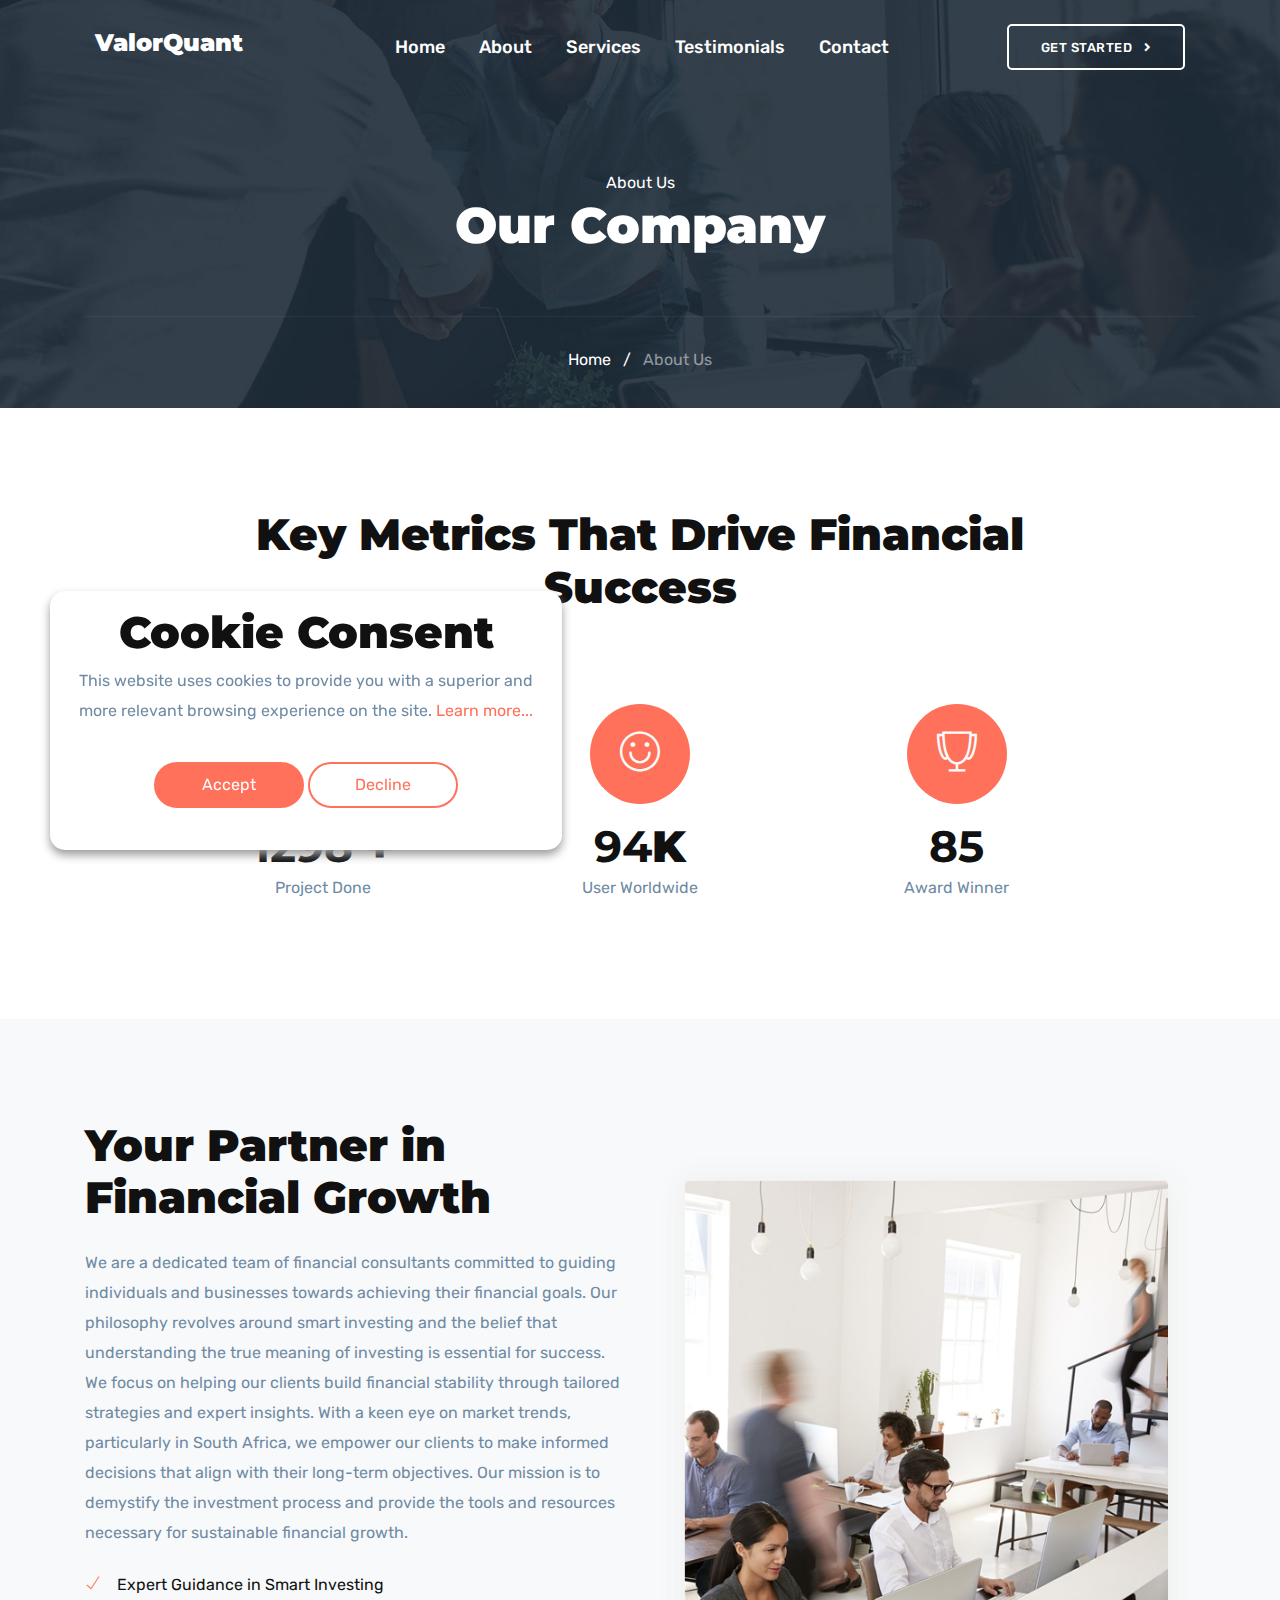
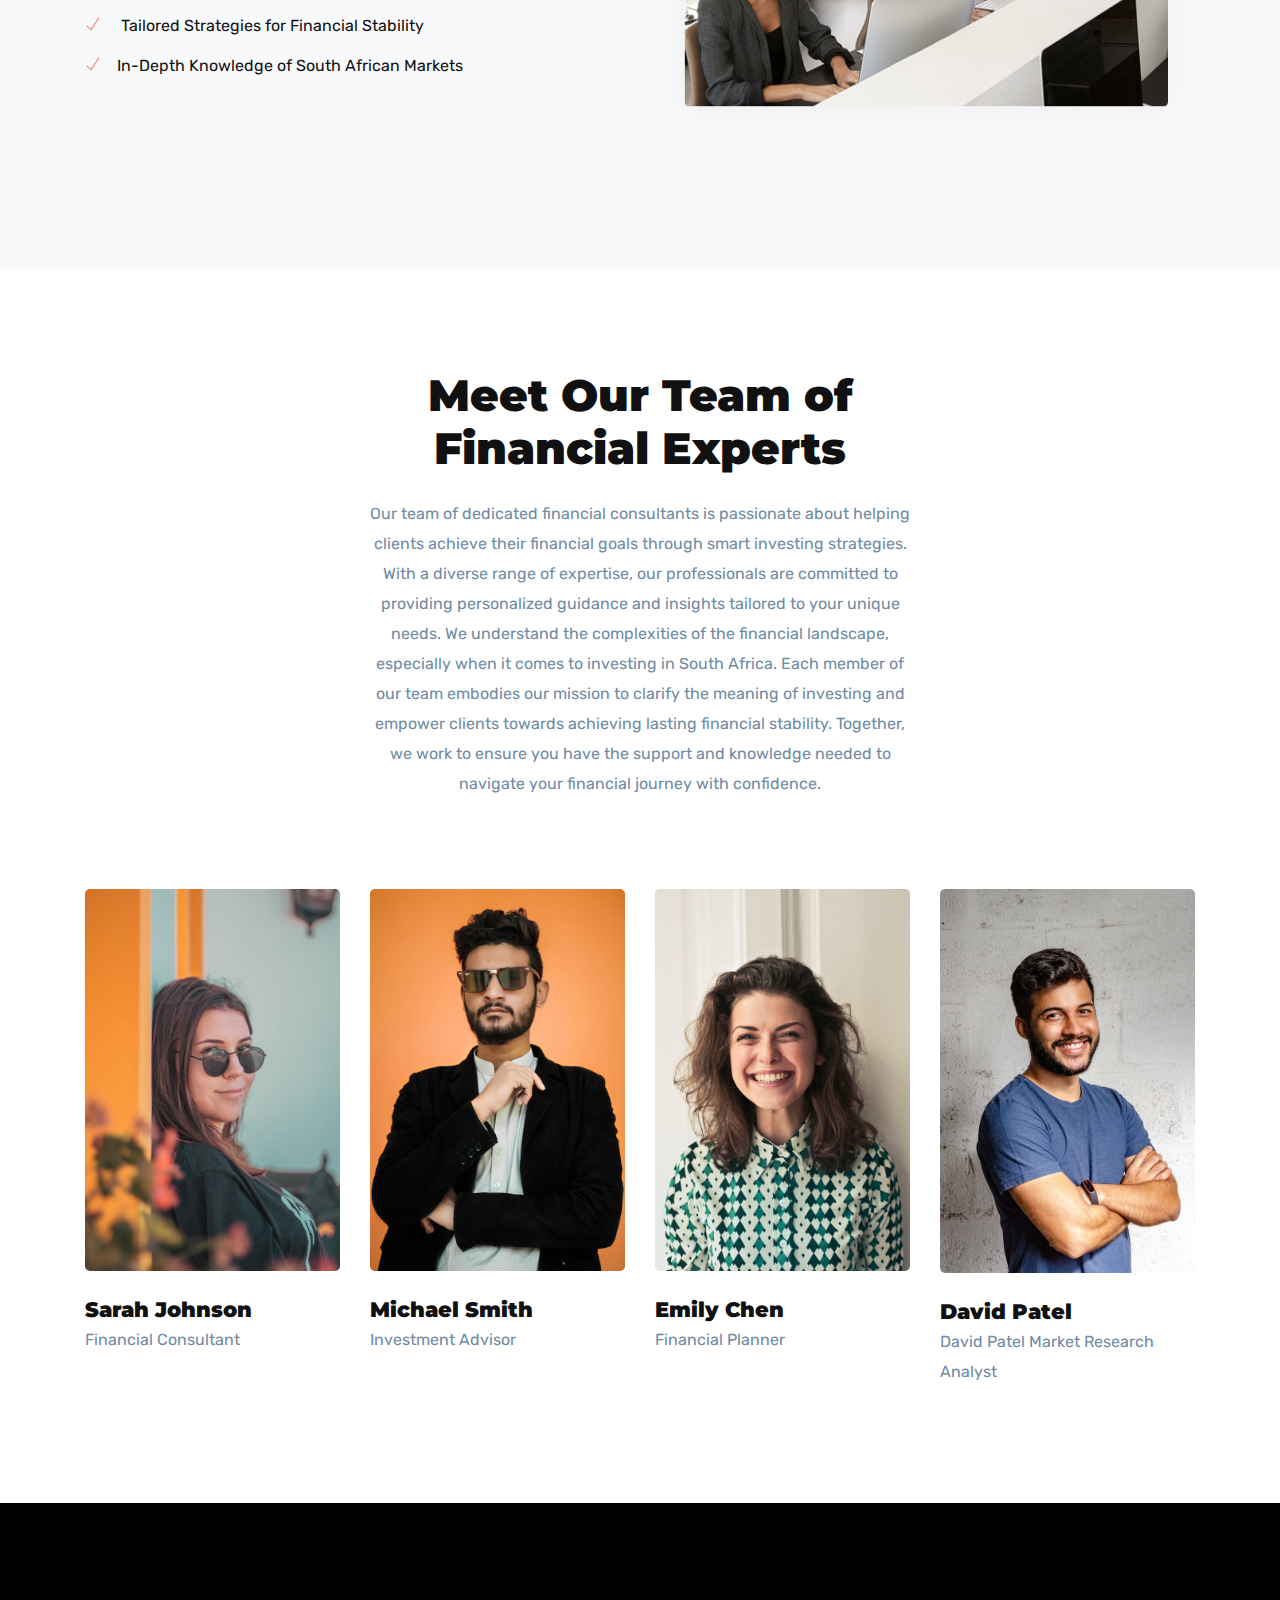
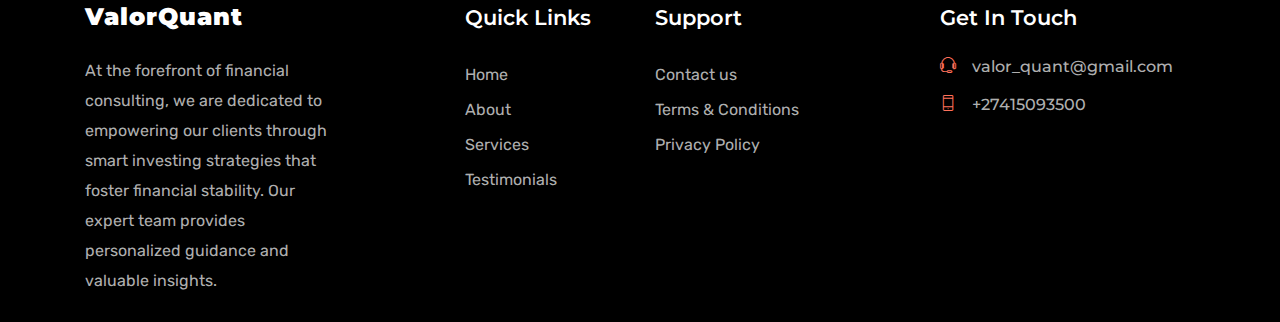
==== commit 00b2ae41: "DONE" ====
--- a/about.html
+++ b/about.html
@@ -278,45 +278,45 @@
                     <div class="col-lg-3 col-md-6 col-sm-6">
                         <div class="team-block mb-5 mb-lg-0">
                             <img
+                                src="images/team/2.jpg"
+                                alt=""
+                                class="img-fluid w-100"
+                            />
+
+                            <h4 class="mt-4 mb-0">Sarah Johnson</h4>
+                            <p>Financial Consultant</p>
+                        </div>
+                    </div>
+
+                    <div class="col-lg-3 col-md-6 col-sm-6">
+                        <div class="team-block mb-5 mb-lg-0">
+                            <img
                                 src="images/team/1.jpg"
                                 alt=""
                                 class="img-fluid w-100"
                             />
 
-                            <h4 class="mt-4 mb-0">Sarah Johnson</h4>
-                            <p>Financial Consultant</p>
+                            <h4 class="mt-4 mb-0">Michael Smith</h4>
+                            <p>Investment Advisor</p>
                         </div>
                     </div>
 
                     <div class="col-lg-3 col-md-6 col-sm-6">
                         <div class="team-block mb-5 mb-lg-0">
                             <img
-                                src="images/team/2.jpg"
+                                src="images/team/4.jpg"
                                 alt=""
                                 class="img-fluid w-100"
                             />
 
-                            <h4 class="mt-4 mb-0">Michael Smith</h4>
-                            <p>Investment Advisor</p>
-                        </div>
-                    </div>
-
-                    <div class="col-lg-3 col-md-6 col-sm-6">
-                        <div class="team-block mb-5 mb-lg-0">
+                            <h4 class="mt-4 mb-0">Emily Chen</h4>
+                            <p>Financial Planner</p>
+                        </div>
+                    </div>
+                    <div class="col-lg-3 col-md-6 col-sm-6">
+                        <div class="team-block">
                             <img
                                 src="images/team/3.jpg"
-                                alt=""
-                                class="img-fluid w-100"
-                            />
-
-                            <h4 class="mt-4 mb-0">Emily Chen</h4>
-                            <p>Financial Planner</p>
-                        </div>
-                    </div>
-                    <div class="col-lg-3 col-md-6 col-sm-6">
-                        <div class="team-block">
-                            <img
-                                src="images/team/4.jpg"
                                 alt=""
                                 class="img-fluid w-100"
                             />
--- a/css/style.css
+++ b/css/style.css
@@ -993,6 +993,9 @@
     margin-bottom: 20px;
 }
 .testimonial-block .client-info .client-img img {
+    width: 70px;
+    height: 70px;
+    object-fit: cover;
     border-radius: 100%;
 }
 .testimonial-block .client-info .info h6 {
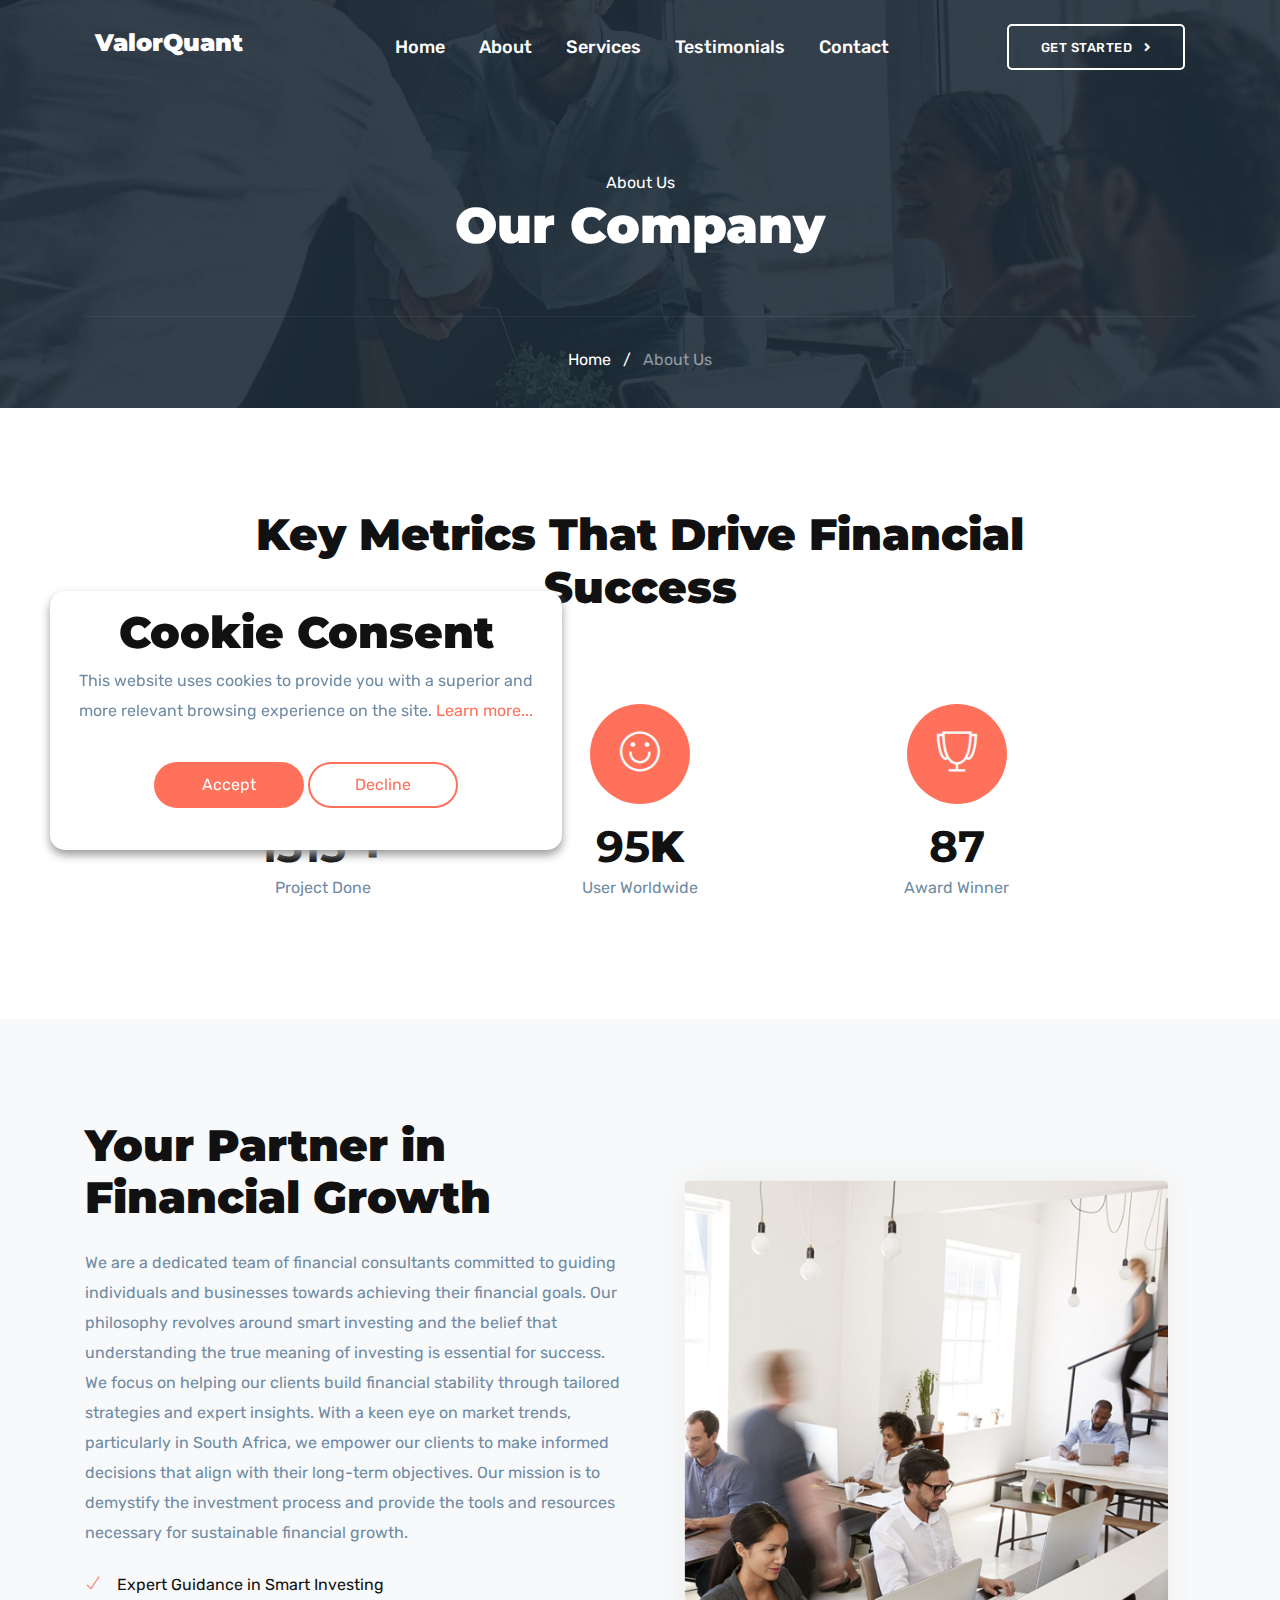
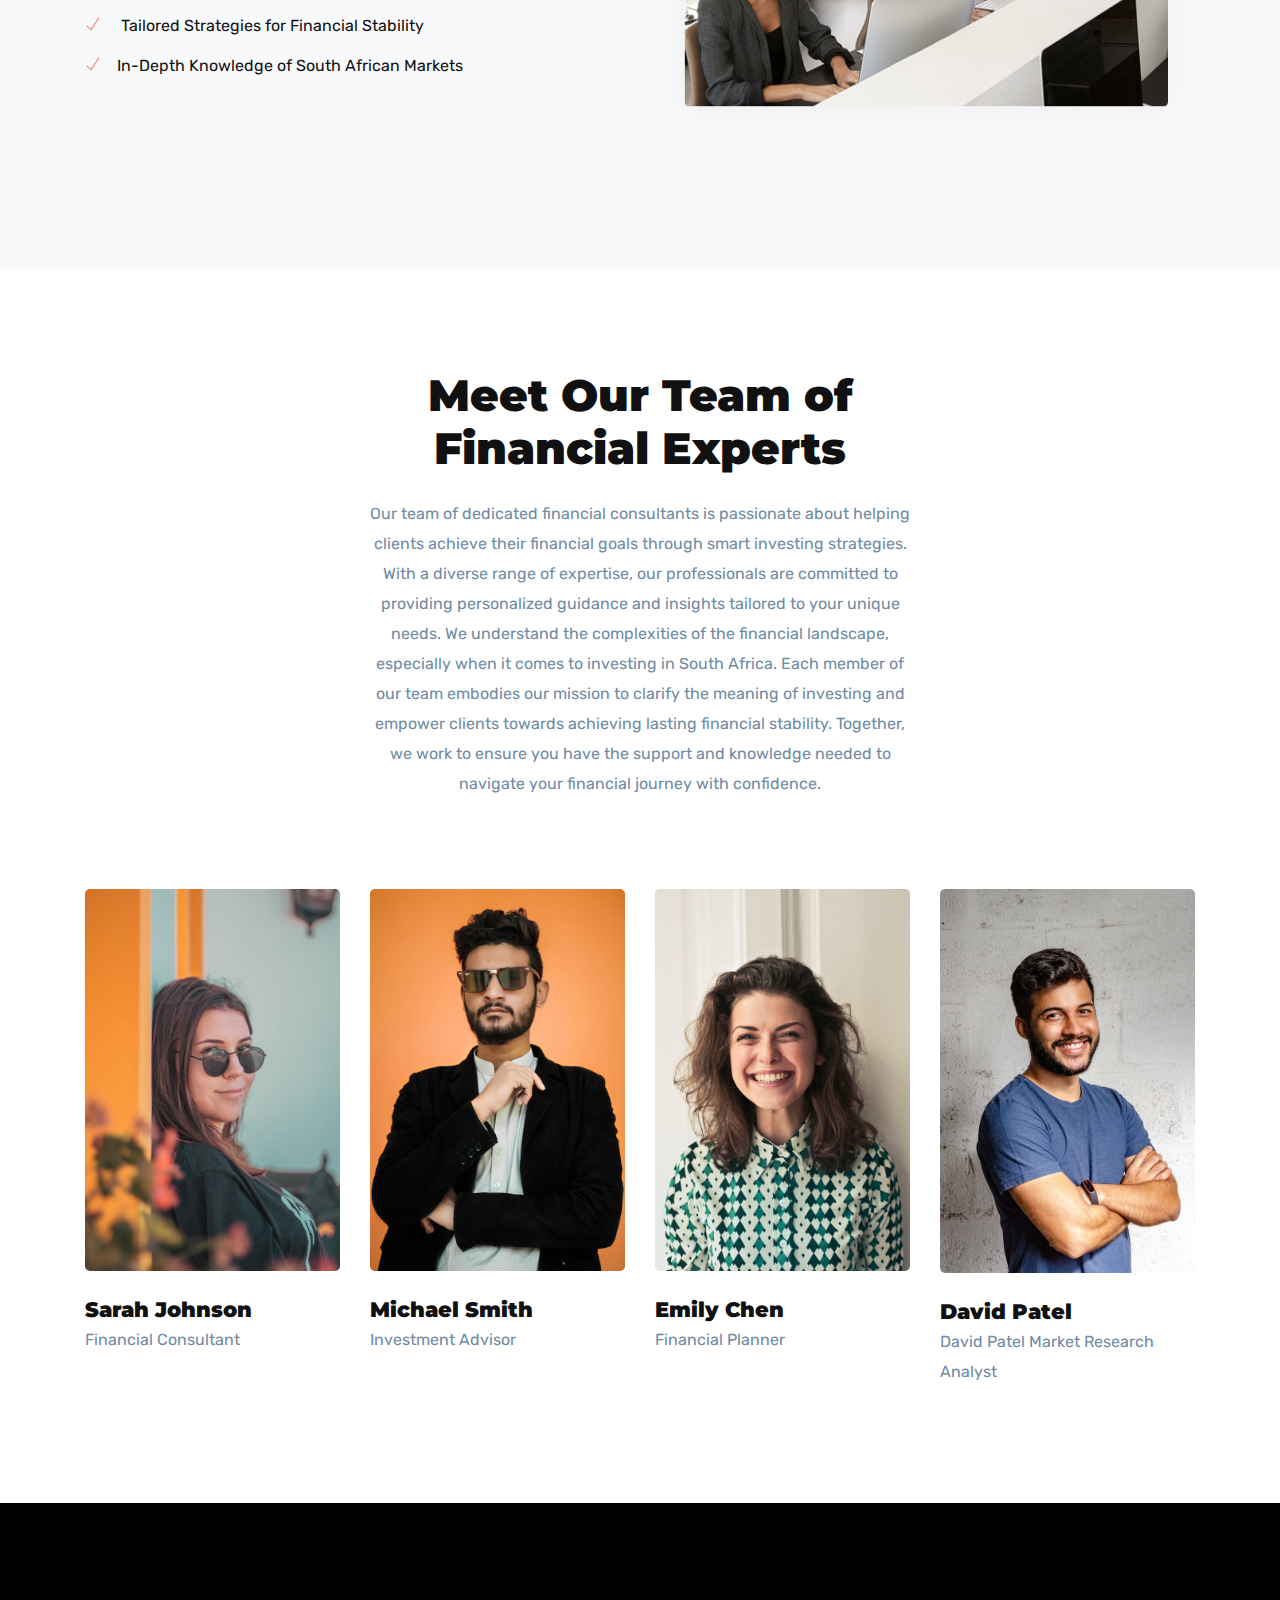
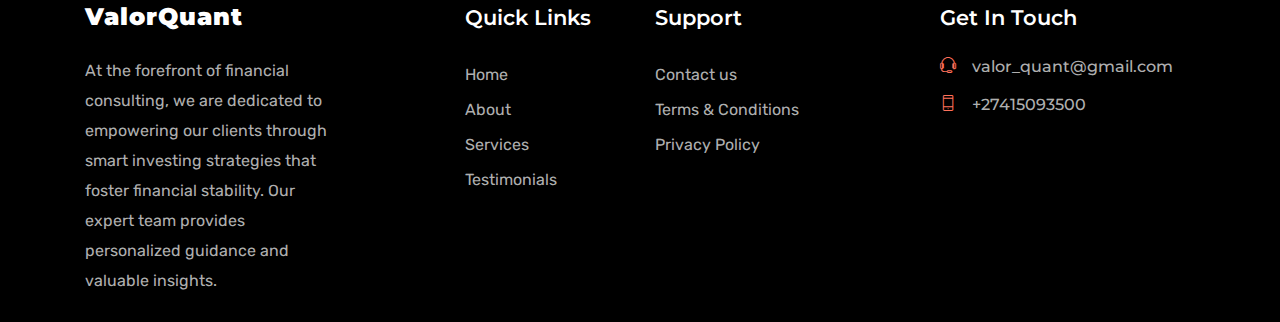
==== commit ff01f680: "WIP" ====
--- a/about.html
+++ b/about.html
@@ -18,7 +18,7 @@
         <link
             rel="shortcut icon"
             type="image/x-icon"
-            href="/images/favicon.ico"
+            href="images/favicon.ico"
         />
 
         <!-- bootstrap.min css -->
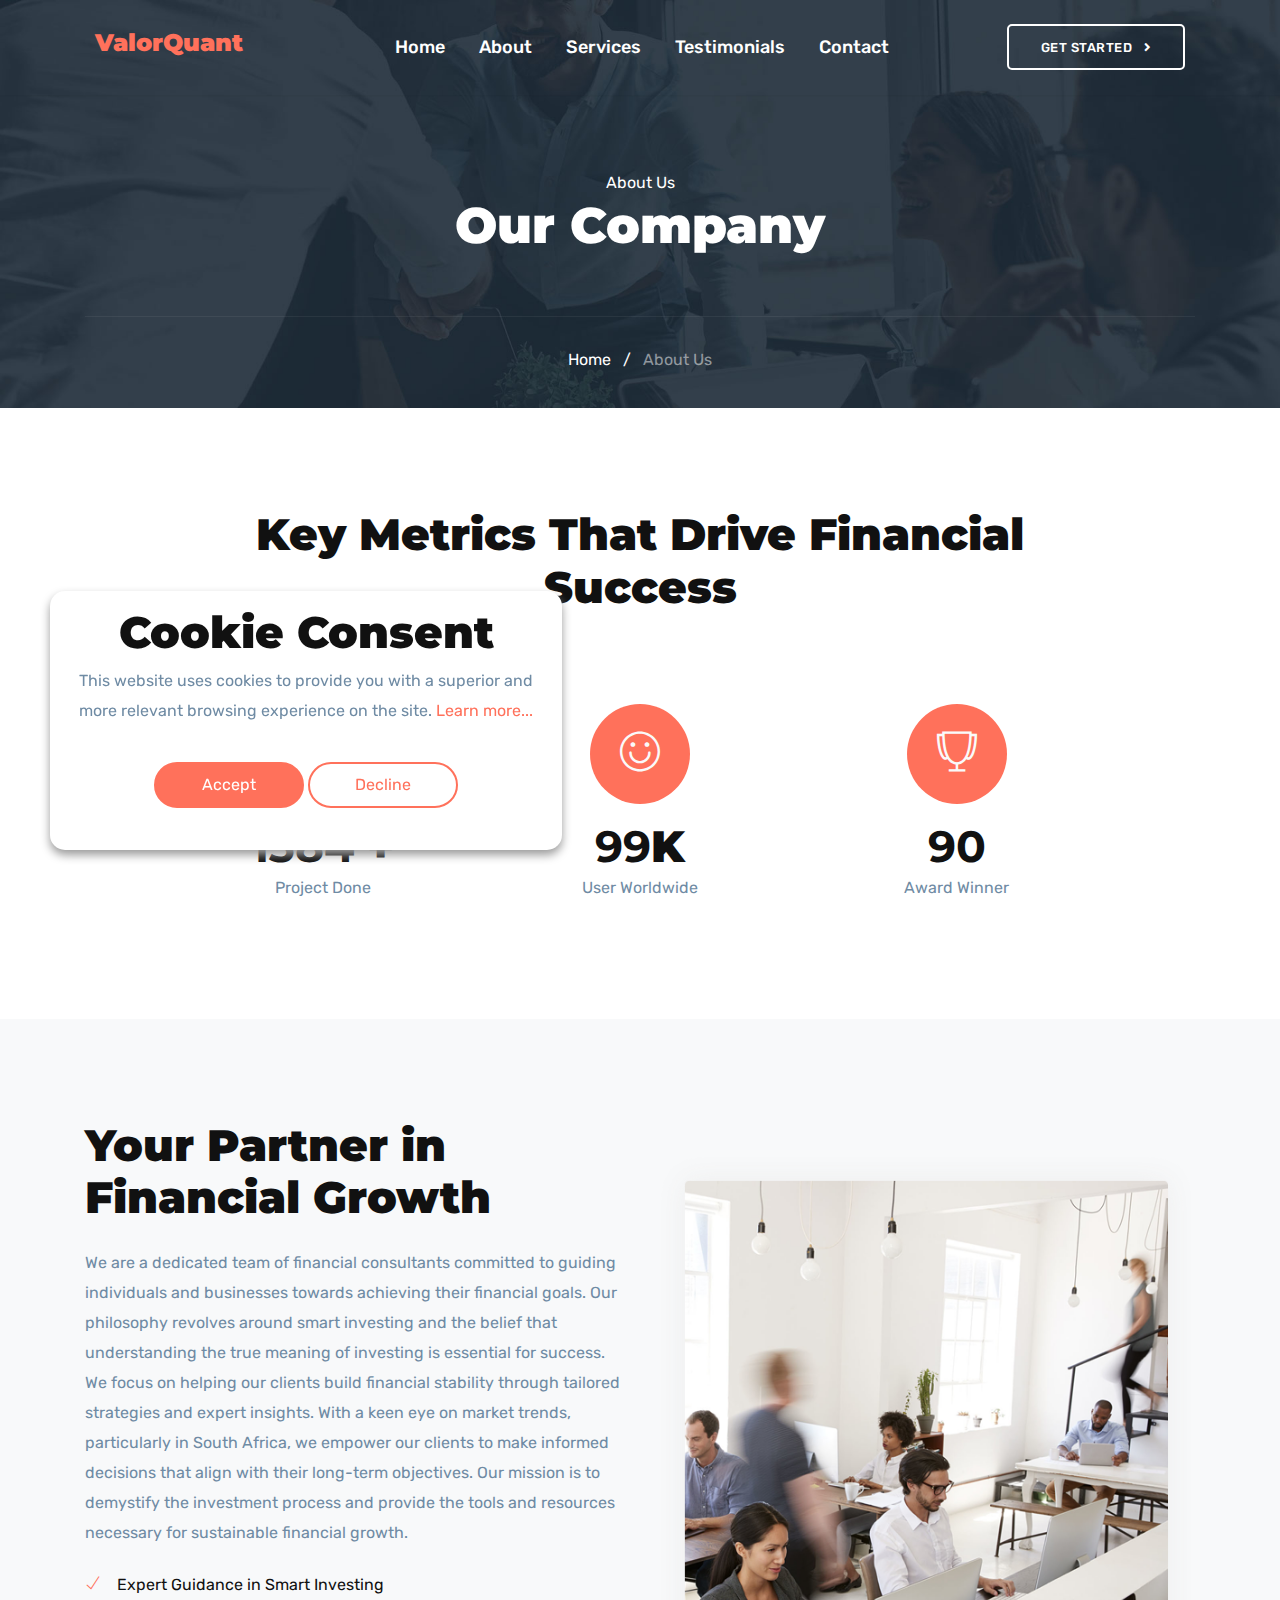
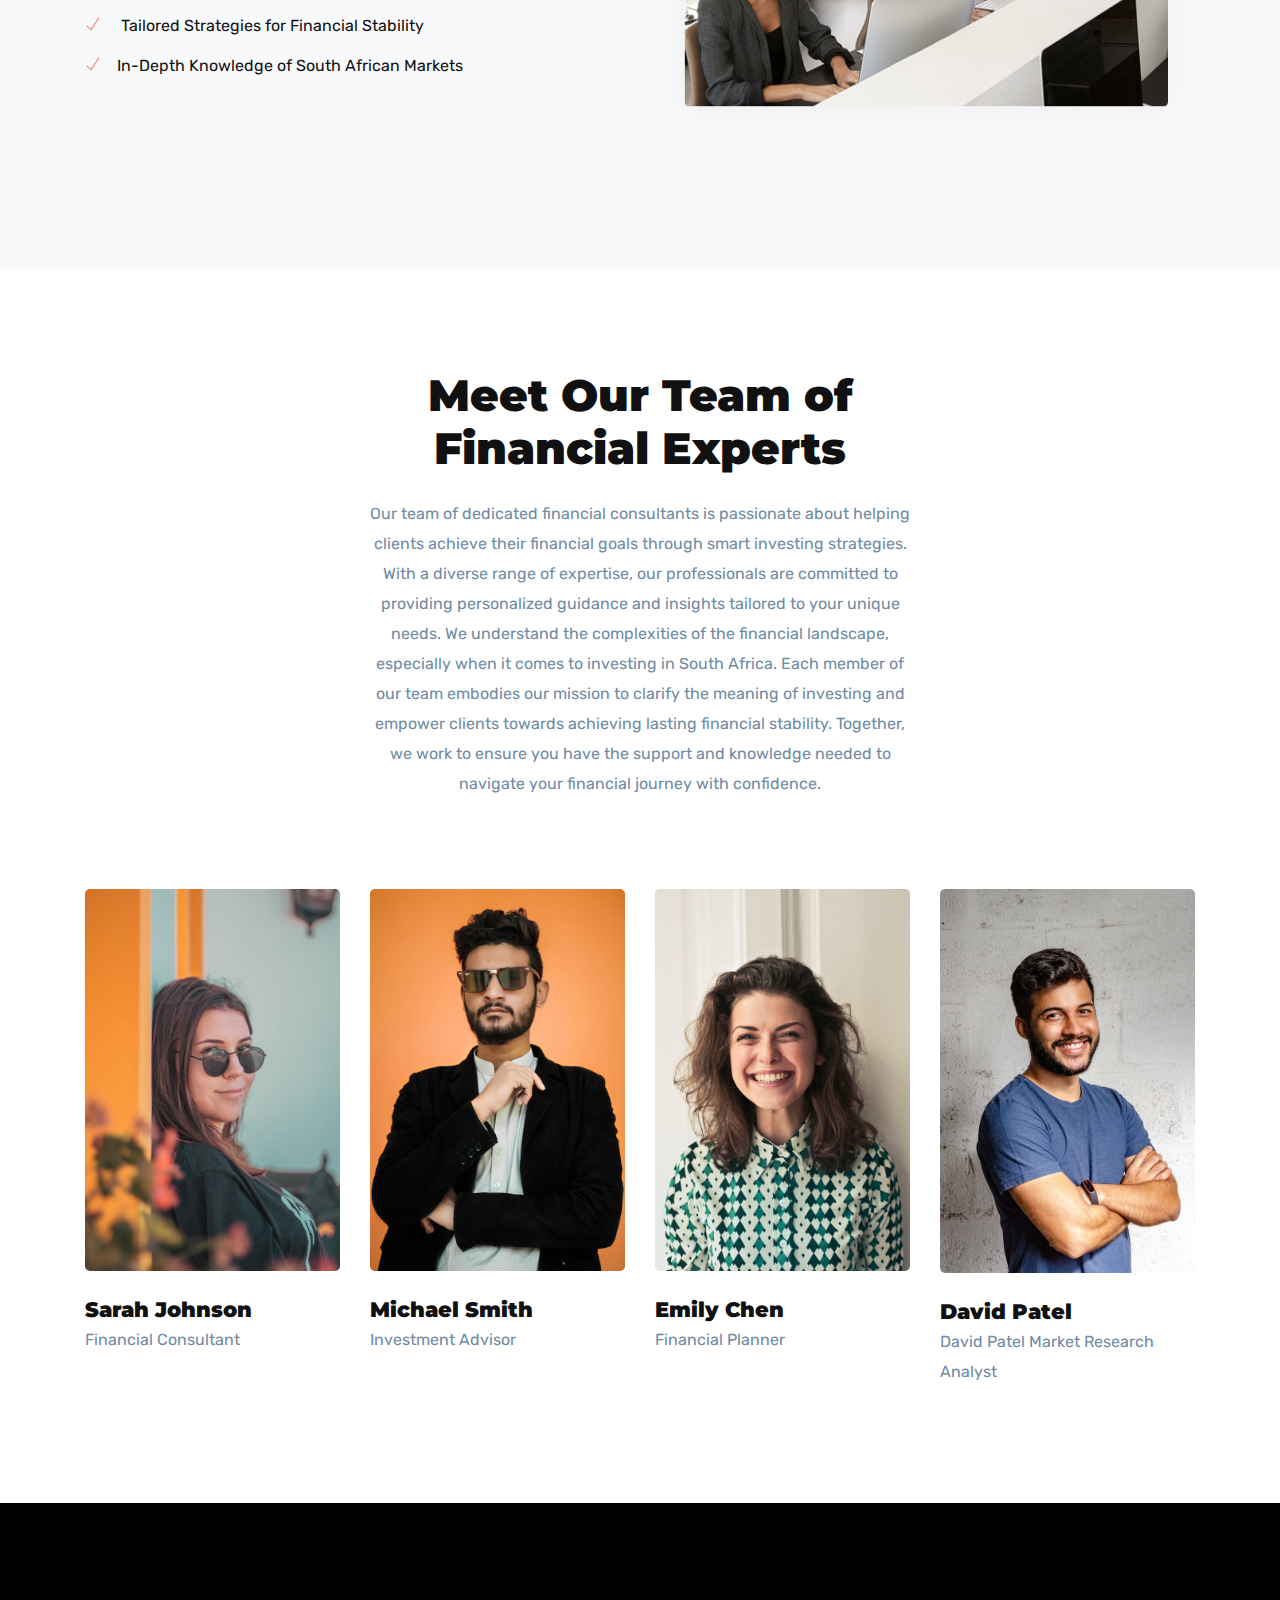
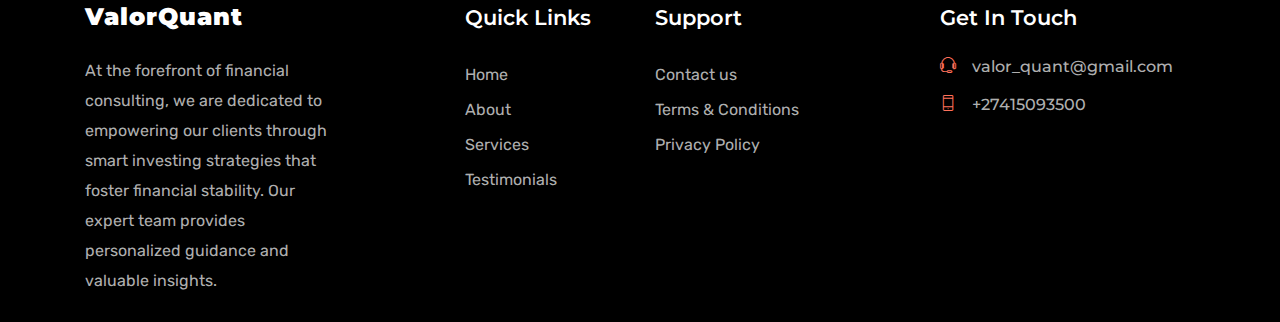
==== commit 6b516430: "WIP" ====
--- a/about.html
+++ b/about.html
@@ -38,6 +38,7 @@
             rel="stylesheet"
             href="plugins/slick-carousel/slick/slick-theme.css"
         />
+        <meta name="viewport" content="width=device-width, initial-scale=1" />
 
         <!-- Main Stylesheet -->
         <link rel="stylesheet" href="css/style.css" />
@@ -50,7 +51,7 @@
         >
             <div class="container-fluid">
                 <a class="navbar-brand" href="index.html">
-                    <h3 class="text-white">ValorQuant</h3>
+                    <h3 style="color: #ff715b">ValorQuant</h3>
                 </a>
 
                 <button
